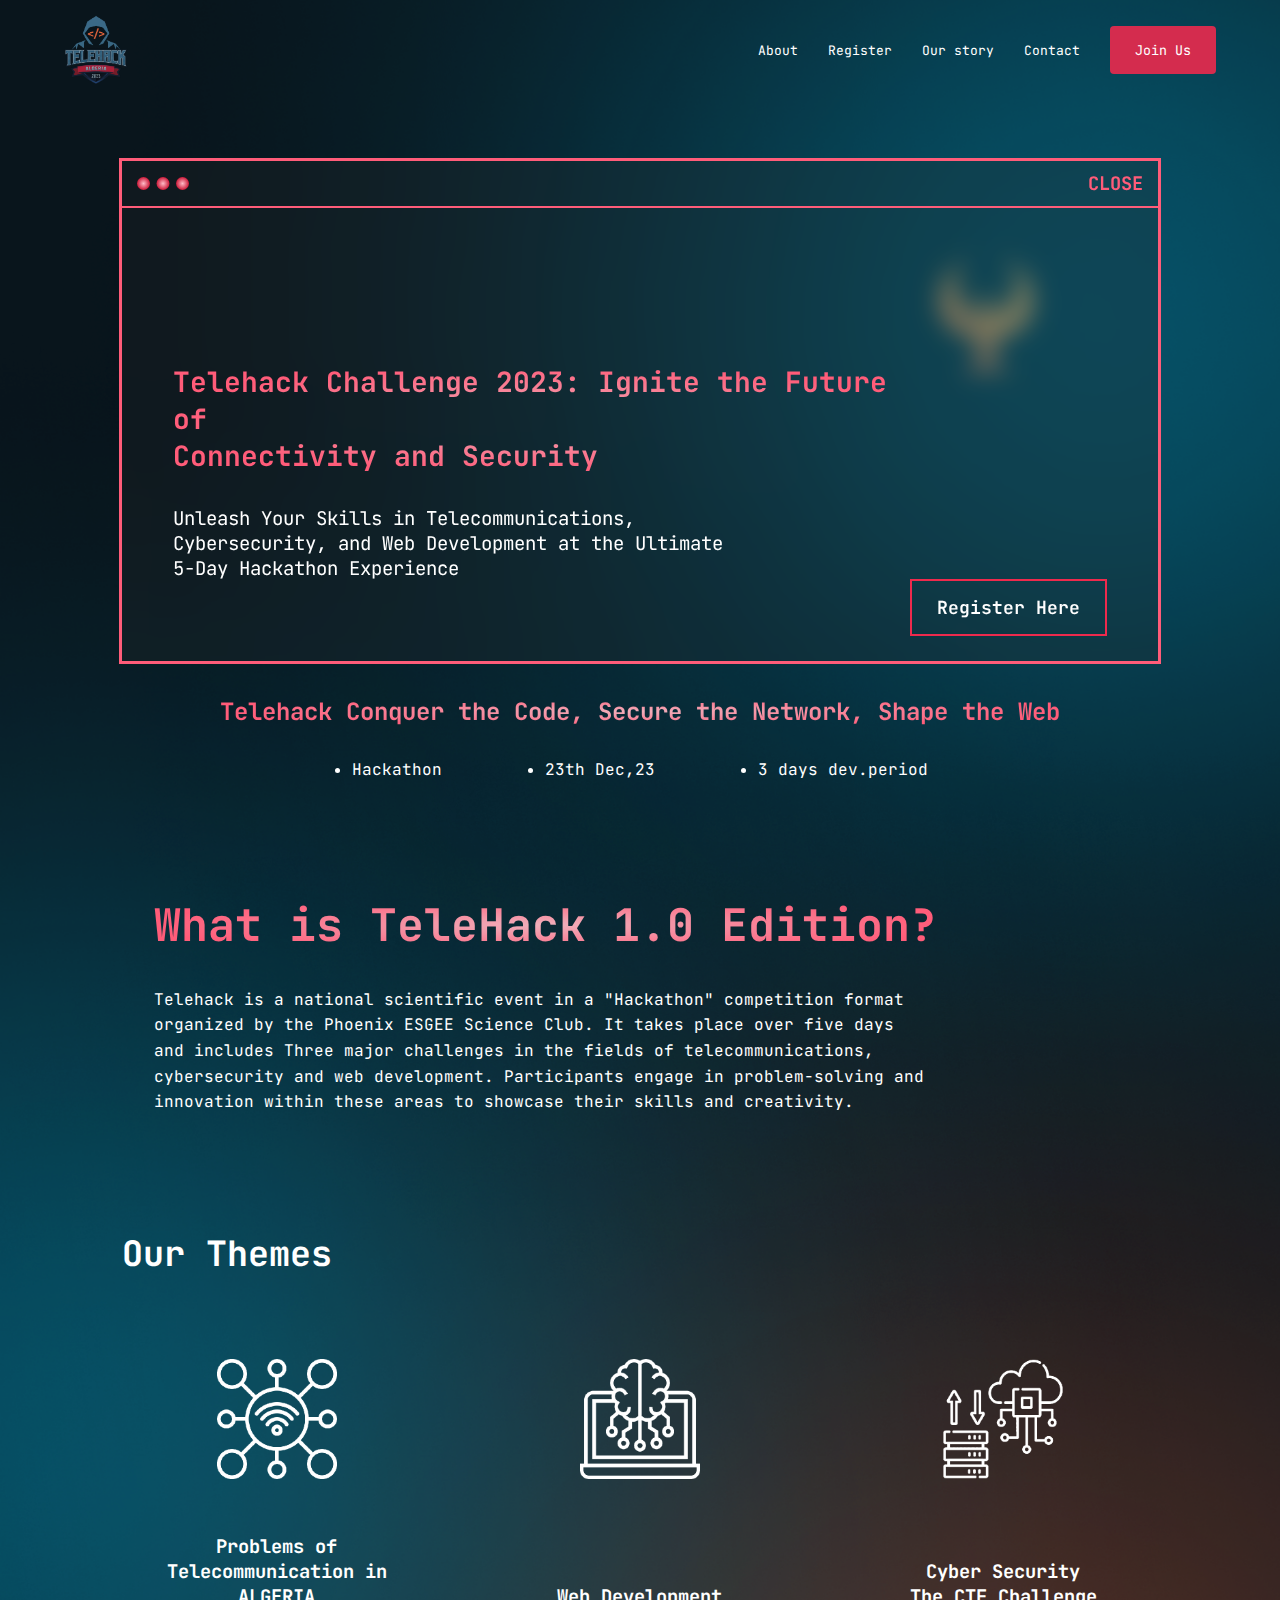
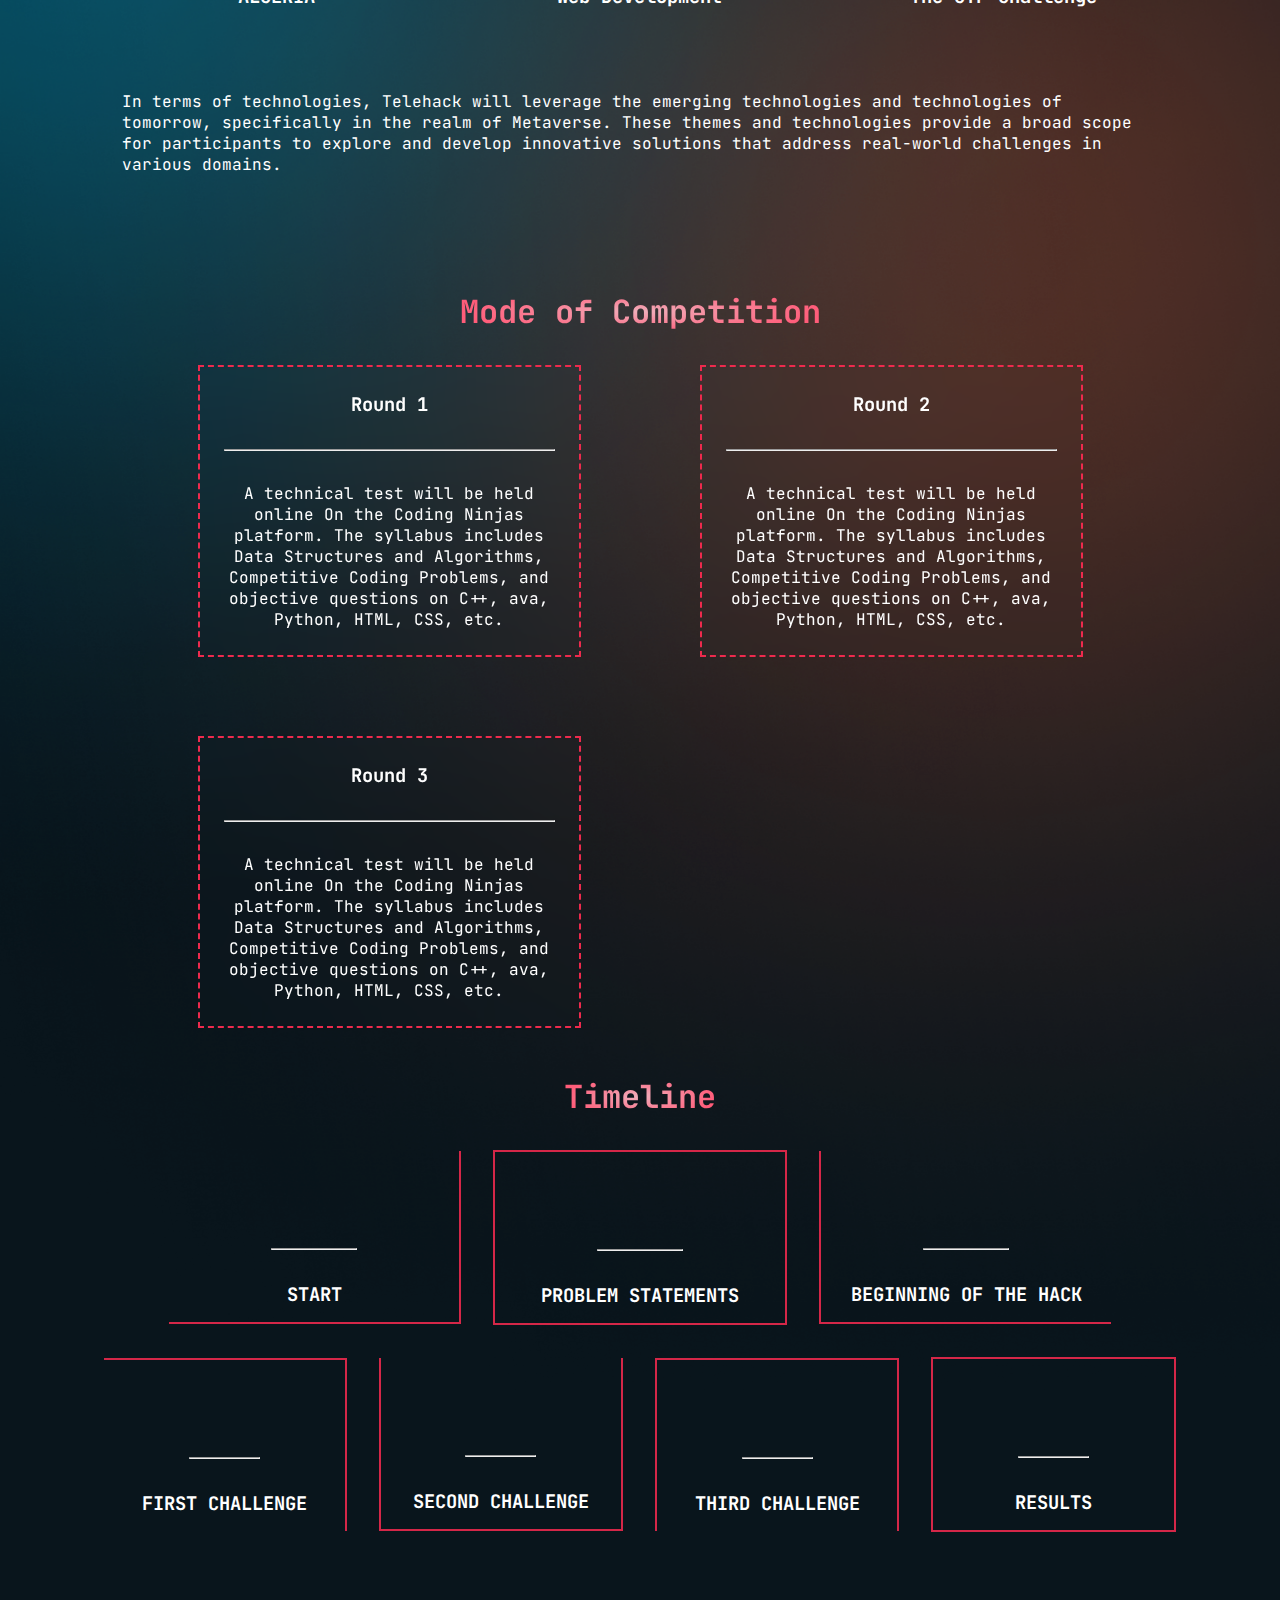
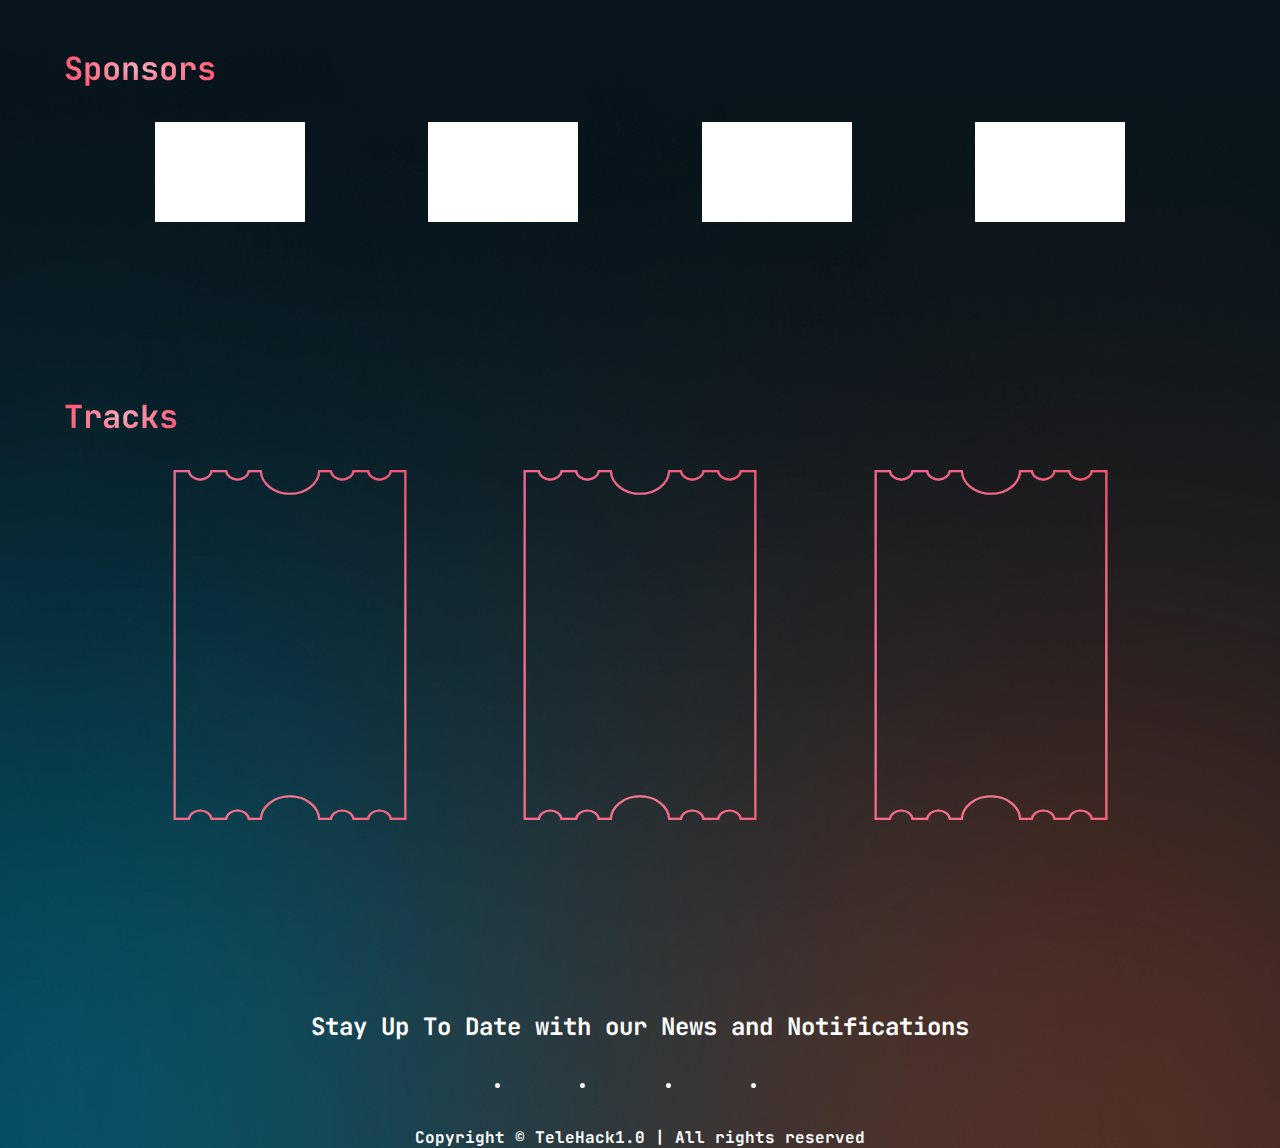
==== public/index.html @ 4147e1aa "firebase host" ====
<!DOCTYPE html>
<html lang="en">

<head>
    <meta charset="UTF-8">
    <meta http-equiv="X-UA-Compatible" content="IE=edge">
    <meta name="viewport" content="width=device-width, initial-scale=1.0">

    <link rel="stylesheet" href="style.css">
    <link rel="shortcut icon" href="assets/logo.png" type="image/x-icon">
    <title>Welcome | Telehack</title>
</head>

<body>
    <header>
        <nav>
            <img src="assets/logo.png" alt="logo" height="70" class="logo">
            <ul>
                <li><a href="#">About</a></li>
                <li><a href="register.html">Register</a></li>
                <li><a href="#">Our story</a></li>
                <li><a href="#">Contact</a></li>
                <button><a href="register.html">Join Us</a></button>
            </ul>
        </nav>
    </header>
    <main>
        <section class="part_one">
            <div class="container">
                <header>
                    <svg xmlns="http://www.w3.org/2000/svg" width="52" height="13" viewBox="0 0 64 16" fill="none">
                        <circle cx="8" cy="8" r="8" fill="url(#paint0_radial_1_166)" />
                        <circle cx="32" cy="8" r="8" fill="url(#paint1_radial_1_166)" />
                        <circle cx="56" cy="8" r="8" fill="url(#paint2_radial_1_166)" />
                        <defs>
                            <radialGradient id="paint0_radial_1_166" cx="0" cy="0" r="1" gradientUnits="userSpaceOnUse"
                                gradientTransform="translate(8 8) rotate(90) scale(8)">
                                <stop stop-color="#FFBBC7" />
                                <stop offset="1" stop-color="#CC1838" />
                            </radialGradient>
                            <radialGradient id="paint1_radial_1_166" cx="0" cy="0" r="1" gradientUnits="userSpaceOnUse"
                                gradientTransform="translate(32 8) rotate(90) scale(8)">
                                <stop stop-color="#FFBBC7" />
                                <stop offset="1" stop-color="#CC1838" />
                            </radialGradient>
                            <radialGradient id="paint2_radial_1_166" cx="0" cy="0" r="1" gradientUnits="userSpaceOnUse"
                                gradientTransform="translate(56 8) rotate(90) scale(8)">
                                <stop stop-color="#FFBBC7" />
                                <stop offset="1" stop-color="#CC1838" />
                            </radialGradient>
                        </defs>
                    </svg>
                    <h3>CLOSE</h3>
                </header>
                <main>
                    <h1>
                        Telehack Challenge 2023: Ignite the Future of <br> Connectivity and Security
                    </h1>
                    <p>
                        Unleash Your Skills in Telecommunications, Cybersecurity, and Web Development at the Ultimate
                        5-Day Hackathon Experience
                    </p>
                </main>
                <button><a href="register.html">Register Here</a></button>
            </div>
            <h2>
                Telehack Conquer the Code, Secure the Network, Shape the Web
            </h2>
            <ul>
                <li>Hackathon</li>
                <li>23th Dec,23</li>
                <li>3 days dev.period</li>
            </ul>
        </section>
        <section class="part_two">
            <h1>
                What is TeleHack 1.0 Edition?
            </h1>
            <p>
                Telehack is a national scientific event in a "Hackathon" competition format
                organized by the Phoenix ESGEE Science Club. It takes place over five days and includes
                Three major challenges in the fields of telecommunications, cybersecurity and
                web development. Participants engage in problem-solving
                and innovation within these areas to showcase their skills and
                creativity.
            </p>
        </section>
        <section class="part_three">
            <h1>Our Themes</h1>
            <div class="theme_cards">
                <div class="theme_card">
                    <img src="assets/iot.png">
                    <h3>Problems of Telecommunication in <br> ALGERIA</h3>
                </div>
                <div class="theme_card">
                    <img src="assets/webdev.png">
                    <h3>Web Development</h3>
                </div>
                <div class="theme_card">
                    <img src="assets/cyber.png" style="filter: none;">
                    <h3>Cyber Security <br> The CTF Challenge</h3>
                </div>
            </div>
            <p>In terms of technologies, Telehack will leverage the emerging technologies and technologies
                of tomorrow, specifically in the realm of Metaverse. These themes and technologies provide a broad
                scope for participants to explore and develop innovative solutions that address real-world
                challenges in various domains.</p>
        </section>

        <section class="part_four">
            <h1>Mode of Competition</h1>
            <div class="round_cards">
                <div class="round_card">
                    <h3>Round 1</h3>
                    <hr>
                    <p>
                        A technical test will be held online On the Coding Ninjas platform.
                        The syllabus includes Data
                        Structures and Algorithms,
                        Competitive Coding Problems,
                        and objective questions on C++,
                        ava, Python, HTML, CSS, etc.
                    </p>
                </div>
                <div class="round_card">
                    <h3>Round 2</h3>
                    <hr>
                    <p>
                        A technical test will be held online On the Coding Ninjas platform.
                        The syllabus includes Data
                        Structures and Algorithms,
                        Competitive Coding Problems,
                        and objective questions on C++,
                        ava, Python, HTML, CSS, etc.
                    </p>
                </div>
                <div class="round_card ">
                    <h3>Round 3</h3>
                    <hr>
                    <p>
                        A technical test will be held online On the Coding Ninjas platform.
                        The syllabus includes Data
                        Structures and Algorithms,
                        Competitive Coding Problems,
                        and objective questions on C++,
                        ava, Python, HTML, CSS, etc.
                    </p>
                </div>
            </div>
        </section>
        <section class="part_five">
            <h1>Timeline</h1>
            <div class="timeline_cards">
                <div class="timeline_card card1">
                    <img src="" height="50">
                    <hr>
                    <h3>START</h3>
                </div>
                <div class="timeline_card card2">
                    <img src="" height="50">
                    <hr>
                    <h3>PROBLEM STATEMENTS</h3>
                </div>
                <div class="timeline_card card3">
                    <img src="" height="50">
                    <hr>
                    <h3>BEGINNING OF THE HACK</h3>
                </div>
                <div class="timeline_card card4">
                    <img src="" height="50">
                    <hr>
                    <h3>FIRST CHALLENGE</h3>
                </div>
                <div class="timeline_card card5">
                    <img src="" height="50">
                    <hr>
                    <h3>SECOND CHALLENGE</h3>
                </div>
                <div class="timeline_card card6">
                    <img src="" height="50">
                    <hr>
                    <h3>THIRD CHALLENGE</h3>
                </div>
                <div class="timeline_card card7">
                    <img src="" height="50">
                    <hr>
                    <h3>RESULTS</h3>
                </div>
            </div>
        </section>
        <section class="part_six">
            <h1>Sponsors</h1>
            <div class="sponsor_cards">
                <div class="sponsor_card"><img src=""></div>
                <div class="sponsor_card"><img src=""></div>
                <div class="sponsor_card"><img src=""></div>
                <div class="sponsor_card"><img src=""></div>
            </div>
        </section>

        <section class="part_seven">
            <h1>Tracks</h1>
            <div class="track_cards">
                <div class="track_card">
                    <svg xmlns="http://www.w3.org/2000/svg" width="250" height="350" viewBox="0 0 320 481" fill="none">
                        <path d="M247.274 479.451C246.461 472.752 239.547 467.936 231.762 467.936C223.976 467.936 217.062 472.752 216.249 479.451H200.05C199.082 461.909 181.22 448.397 160 448.397C138.78 448.397 120.918 461.909 119.95 479.451H103.317C102.504 472.752 95.5907 467.936 87.8049 467.936C80.0191 467.936 73.1054 472.752 72.2925 479.451H52.152C51.3391 472.752 44.4253 467.936 36.6396 467.936C28.8537 467.936 21.94 472.752 21.1272 479.451H1.5V1.63062H21.1272C21.9401 8.32899 28.8536 13.1452 36.6396 13.1452C44.4254 13.1452 51.339 8.329 52.152 1.63062H72.2925C73.1054 8.329 80.0191 13.1452 87.8049 13.1452C95.5907 13.1452 102.504 8.329 103.317 1.63062H119.95C120.918 19.1739 138.78 32.6851 160 32.6851C181.22 32.6851 199.082 19.1739 200.05 1.63062H216.249C217.062 8.329 223.976 13.1452 231.762 13.1452C239.547 13.1452 246.461 8.329 247.274 1.63062H267.414C268.227 8.329 275.141 13.1452 282.927 13.1452C290.713 13.1452 297.626 8.329 298.439 1.63062H318.5V479.451H298.439C297.626 472.752 290.713 467.936 282.927 467.936C275.141 467.936 268.227 472.752 267.414 479.451H247.274Z" stroke="url(#paint0_radial_1_133)" stroke-width="3"/>
                        <path d="M247.274 479.451C246.461 472.752 239.547 467.936 231.762 467.936C223.976 467.936 217.062 472.752 216.249 479.451H200.05C199.082 461.909 181.22 448.397 160 448.397C138.78 448.397 120.918 461.909 119.95 479.451H103.317C102.504 472.752 95.5907 467.936 87.8049 467.936C80.0191 467.936 73.1054 472.752 72.2925 479.451H52.152C51.3391 472.752 44.4253 467.936 36.6396 467.936C28.8537 467.936 21.94 472.752 21.1272 479.451H1.5V1.63062H21.1272C21.9401 8.32899 28.8536 13.1452 36.6396 13.1452C44.4254 13.1452 51.339 8.329 52.152 1.63062H72.2925C73.1054 8.329 80.0191 13.1452 87.8049 13.1452C95.5907 13.1452 102.504 8.329 103.317 1.63062H119.95C120.918 19.1739 138.78 32.6851 160 32.6851C181.22 32.6851 199.082 19.1739 200.05 1.63062H216.249C217.062 8.329 223.976 13.1452 231.762 13.1452C239.547 13.1452 246.461 8.329 247.274 1.63062H267.414C268.227 8.329 275.141 13.1452 282.927 13.1452C290.713 13.1452 297.626 8.329 298.439 1.63062H318.5V479.451H298.439C297.626 472.752 290.713 467.936 282.927 467.936C275.141 467.936 268.227 472.752 267.414 479.451H247.274Z" stroke="url(#paint1_linear_1_133)" stroke-opacity="0.2" stroke-width="3"/>
                        <path d="M247.274 479.451C246.461 472.752 239.547 467.936 231.762 467.936C223.976 467.936 217.062 472.752 216.249 479.451H200.05C199.082 461.909 181.22 448.397 160 448.397C138.78 448.397 120.918 461.909 119.95 479.451H103.317C102.504 472.752 95.5907 467.936 87.8049 467.936C80.0191 467.936 73.1054 472.752 72.2925 479.451H52.152C51.3391 472.752 44.4253 467.936 36.6396 467.936C28.8537 467.936 21.94 472.752 21.1272 479.451H1.5V1.63062H21.1272C21.9401 8.32899 28.8536 13.1452 36.6396 13.1452C44.4254 13.1452 51.339 8.329 52.152 1.63062H72.2925C73.1054 8.329 80.0191 13.1452 87.8049 13.1452C95.5907 13.1452 102.504 8.329 103.317 1.63062H119.95C120.918 19.1739 138.78 32.6851 160 32.6851C181.22 32.6851 199.082 19.1739 200.05 1.63062H216.249C217.062 8.329 223.976 13.1452 231.762 13.1452C239.547 13.1452 246.461 8.329 247.274 1.63062H267.414C268.227 8.329 275.141 13.1452 282.927 13.1452C290.713 13.1452 297.626 8.329 298.439 1.63062H318.5V479.451H298.439C297.626 472.752 290.713 467.936 282.927 467.936C275.141 467.936 268.227 472.752 267.414 479.451H247.274Z" stroke="url(#paint2_radial_1_133)" stroke-opacity="0.2" stroke-width="3"/>
                        <path d="M247.274 479.451C246.461 472.752 239.547 467.936 231.762 467.936C223.976 467.936 217.062 472.752 216.249 479.451H200.05C199.082 461.909 181.22 448.397 160 448.397C138.78 448.397 120.918 461.909 119.95 479.451H103.317C102.504 472.752 95.5907 467.936 87.8049 467.936C80.0191 467.936 73.1054 472.752 72.2925 479.451H52.152C51.3391 472.752 44.4253 467.936 36.6396 467.936C28.8537 467.936 21.94 472.752 21.1272 479.451H1.5V1.63062H21.1272C21.9401 8.32899 28.8536 13.1452 36.6396 13.1452C44.4254 13.1452 51.339 8.329 52.152 1.63062H72.2925C73.1054 8.329 80.0191 13.1452 87.8049 13.1452C95.5907 13.1452 102.504 8.329 103.317 1.63062H119.95C120.918 19.1739 138.78 32.6851 160 32.6851C181.22 32.6851 199.082 19.1739 200.05 1.63062H216.249C217.062 8.329 223.976 13.1452 231.762 13.1452C239.547 13.1452 246.461 8.329 247.274 1.63062H267.414C268.227 8.329 275.141 13.1452 282.927 13.1452C290.713 13.1452 297.626 8.329 298.439 1.63062H318.5V479.451H298.439C297.626 472.752 290.713 467.936 282.927 467.936C275.141 467.936 268.227 472.752 267.414 479.451H247.274Z" stroke="url(#paint3_linear_1_133)" stroke-opacity="0.2" stroke-width="3"/>
                        <defs>
                          <radialGradient id="paint0_radial_1_133" cx="0" cy="0" r="1" gradientUnits="userSpaceOnUse" gradientTransform="translate(160 240.541) rotate(90) scale(240.41 160)">
                            <stop stop-color="#F0AFBB"/>
                            <stop offset="1" stop-color="#FF5C79"/>
                          </radialGradient>
                          <linearGradient id="paint1_linear_1_133" x1="36.2189" y1="-126.892" x2="345.438" y2="-10.1264" gradientUnits="userSpaceOnUse">
                            <stop stop-color="#DB80FF"/>
                            <stop offset="1" stop-color="#FFEAEE" stop-opacity="0.6"/>
                          </linearGradient>
                          <radialGradient id="paint2_radial_1_133" cx="0" cy="0" r="1" gradientUnits="userSpaceOnUse" gradientTransform="translate(250.448 311.946) rotate(-102.441) scale(280.364 290.541)">
                            <stop stop-color="#FFEAEE"/>
                            <stop offset="1" stop-color="#CC1838"/>
                          </radialGradient>
                          <linearGradient id="paint3_linear_1_133" x1="269.851" y1="336.705" x2="11.1785" y2="325.652" gradientUnits="userSpaceOnUse">
                            <stop stop-color="#D5425C" stop-opacity="0.8"/>
                            <stop offset="1" stop-color="#FFEAEE" stop-opacity="0.52"/>
                          </linearGradient>
                        </defs>
                      </svg>
                </div>
                <div class="track_card">
                    <svg xmlns="http://www.w3.org/2000/svg" width="250" height="350" viewBox="0 0 320 481" fill="none">
                        <path d="M247.274 479.451C246.461 472.752 239.547 467.936 231.762 467.936C223.976 467.936 217.062 472.752 216.249 479.451H200.05C199.082 461.909 181.22 448.397 160 448.397C138.78 448.397 120.918 461.909 119.95 479.451H103.317C102.504 472.752 95.5907 467.936 87.8049 467.936C80.0191 467.936 73.1054 472.752 72.2925 479.451H52.152C51.3391 472.752 44.4253 467.936 36.6396 467.936C28.8537 467.936 21.94 472.752 21.1272 479.451H1.5V1.63062H21.1272C21.9401 8.32899 28.8536 13.1452 36.6396 13.1452C44.4254 13.1452 51.339 8.329 52.152 1.63062H72.2925C73.1054 8.329 80.0191 13.1452 87.8049 13.1452C95.5907 13.1452 102.504 8.329 103.317 1.63062H119.95C120.918 19.1739 138.78 32.6851 160 32.6851C181.22 32.6851 199.082 19.1739 200.05 1.63062H216.249C217.062 8.329 223.976 13.1452 231.762 13.1452C239.547 13.1452 246.461 8.329 247.274 1.63062H267.414C268.227 8.329 275.141 13.1452 282.927 13.1452C290.713 13.1452 297.626 8.329 298.439 1.63062H318.5V479.451H298.439C297.626 472.752 290.713 467.936 282.927 467.936C275.141 467.936 268.227 472.752 267.414 479.451H247.274Z" stroke="url(#paint0_radial_1_133)" stroke-width="3"/>
                        <path d="M247.274 479.451C246.461 472.752 239.547 467.936 231.762 467.936C223.976 467.936 217.062 472.752 216.249 479.451H200.05C199.082 461.909 181.22 448.397 160 448.397C138.78 448.397 120.918 461.909 119.95 479.451H103.317C102.504 472.752 95.5907 467.936 87.8049 467.936C80.0191 467.936 73.1054 472.752 72.2925 479.451H52.152C51.3391 472.752 44.4253 467.936 36.6396 467.936C28.8537 467.936 21.94 472.752 21.1272 479.451H1.5V1.63062H21.1272C21.9401 8.32899 28.8536 13.1452 36.6396 13.1452C44.4254 13.1452 51.339 8.329 52.152 1.63062H72.2925C73.1054 8.329 80.0191 13.1452 87.8049 13.1452C95.5907 13.1452 102.504 8.329 103.317 1.63062H119.95C120.918 19.1739 138.78 32.6851 160 32.6851C181.22 32.6851 199.082 19.1739 200.05 1.63062H216.249C217.062 8.329 223.976 13.1452 231.762 13.1452C239.547 13.1452 246.461 8.329 247.274 1.63062H267.414C268.227 8.329 275.141 13.1452 282.927 13.1452C290.713 13.1452 297.626 8.329 298.439 1.63062H318.5V479.451H298.439C297.626 472.752 290.713 467.936 282.927 467.936C275.141 467.936 268.227 472.752 267.414 479.451H247.274Z" stroke="url(#paint1_linear_1_133)" stroke-opacity="0.2" stroke-width="3"/>
                        <path d="M247.274 479.451C246.461 472.752 239.547 467.936 231.762 467.936C223.976 467.936 217.062 472.752 216.249 479.451H200.05C199.082 461.909 181.22 448.397 160 448.397C138.78 448.397 120.918 461.909 119.95 479.451H103.317C102.504 472.752 95.5907 467.936 87.8049 467.936C80.0191 467.936 73.1054 472.752 72.2925 479.451H52.152C51.3391 472.752 44.4253 467.936 36.6396 467.936C28.8537 467.936 21.94 472.752 21.1272 479.451H1.5V1.63062H21.1272C21.9401 8.32899 28.8536 13.1452 36.6396 13.1452C44.4254 13.1452 51.339 8.329 52.152 1.63062H72.2925C73.1054 8.329 80.0191 13.1452 87.8049 13.1452C95.5907 13.1452 102.504 8.329 103.317 1.63062H119.95C120.918 19.1739 138.78 32.6851 160 32.6851C181.22 32.6851 199.082 19.1739 200.05 1.63062H216.249C217.062 8.329 223.976 13.1452 231.762 13.1452C239.547 13.1452 246.461 8.329 247.274 1.63062H267.414C268.227 8.329 275.141 13.1452 282.927 13.1452C290.713 13.1452 297.626 8.329 298.439 1.63062H318.5V479.451H298.439C297.626 472.752 290.713 467.936 282.927 467.936C275.141 467.936 268.227 472.752 267.414 479.451H247.274Z" stroke="url(#paint2_radial_1_133)" stroke-opacity="0.2" stroke-width="3"/>
                        <path d="M247.274 479.451C246.461 472.752 239.547 467.936 231.762 467.936C223.976 467.936 217.062 472.752 216.249 479.451H200.05C199.082 461.909 181.22 448.397 160 448.397C138.78 448.397 120.918 461.909 119.95 479.451H103.317C102.504 472.752 95.5907 467.936 87.8049 467.936C80.0191 467.936 73.1054 472.752 72.2925 479.451H52.152C51.3391 472.752 44.4253 467.936 36.6396 467.936C28.8537 467.936 21.94 472.752 21.1272 479.451H1.5V1.63062H21.1272C21.9401 8.32899 28.8536 13.1452 36.6396 13.1452C44.4254 13.1452 51.339 8.329 52.152 1.63062H72.2925C73.1054 8.329 80.0191 13.1452 87.8049 13.1452C95.5907 13.1452 102.504 8.329 103.317 1.63062H119.95C120.918 19.1739 138.78 32.6851 160 32.6851C181.22 32.6851 199.082 19.1739 200.05 1.63062H216.249C217.062 8.329 223.976 13.1452 231.762 13.1452C239.547 13.1452 246.461 8.329 247.274 1.63062H267.414C268.227 8.329 275.141 13.1452 282.927 13.1452C290.713 13.1452 297.626 8.329 298.439 1.63062H318.5V479.451H298.439C297.626 472.752 290.713 467.936 282.927 467.936C275.141 467.936 268.227 472.752 267.414 479.451H247.274Z" stroke="url(#paint3_linear_1_133)" stroke-opacity="0.2" stroke-width="3"/>
                        <defs>
                          <radialGradient id="paint0_radial_1_133" cx="0" cy="0" r="1" gradientUnits="userSpaceOnUse" gradientTransform="translate(160 240.541) rotate(90) scale(240.41 160)">
                            <stop stop-color="#F0AFBB"/>
                            <stop offset="1" stop-color="#FF5C79"/>
                          </radialGradient>
                          <linearGradient id="paint1_linear_1_133" x1="36.2189" y1="-126.892" x2="345.438" y2="-10.1264" gradientUnits="userSpaceOnUse">
                            <stop stop-color="#DB80FF"/>
                            <stop offset="1" stop-color="#FFEAEE" stop-opacity="0.6"/>
                          </linearGradient>
                          <radialGradient id="paint2_radial_1_133" cx="0" cy="0" r="1" gradientUnits="userSpaceOnUse" gradientTransform="translate(250.448 311.946) rotate(-102.441) scale(280.364 290.541)">
                            <stop stop-color="#FFEAEE"/>
                            <stop offset="1" stop-color="#CC1838"/>
                          </radialGradient>
                          <linearGradient id="paint3_linear_1_133" x1="269.851" y1="336.705" x2="11.1785" y2="325.652" gradientUnits="userSpaceOnUse">
                            <stop stop-color="#D5425C" stop-opacity="0.8"/>
                            <stop offset="1" stop-color="#FFEAEE" stop-opacity="0.52"/>
                          </linearGradient>
                        </defs>
                      </svg>
                </div>
                <div class="track_card">
                    <svg xmlns="http://www.w3.org/2000/svg" width="250" height="350" viewBox="0 0 320 481" fill="none">
                        <path d="M247.274 479.451C246.461 472.752 239.547 467.936 231.762 467.936C223.976 467.936 217.062 472.752 216.249 479.451H200.05C199.082 461.909 181.22 448.397 160 448.397C138.78 448.397 120.918 461.909 119.95 479.451H103.317C102.504 472.752 95.5907 467.936 87.8049 467.936C80.0191 467.936 73.1054 472.752 72.2925 479.451H52.152C51.3391 472.752 44.4253 467.936 36.6396 467.936C28.8537 467.936 21.94 472.752 21.1272 479.451H1.5V1.63062H21.1272C21.9401 8.32899 28.8536 13.1452 36.6396 13.1452C44.4254 13.1452 51.339 8.329 52.152 1.63062H72.2925C73.1054 8.329 80.0191 13.1452 87.8049 13.1452C95.5907 13.1452 102.504 8.329 103.317 1.63062H119.95C120.918 19.1739 138.78 32.6851 160 32.6851C181.22 32.6851 199.082 19.1739 200.05 1.63062H216.249C217.062 8.329 223.976 13.1452 231.762 13.1452C239.547 13.1452 246.461 8.329 247.274 1.63062H267.414C268.227 8.329 275.141 13.1452 282.927 13.1452C290.713 13.1452 297.626 8.329 298.439 1.63062H318.5V479.451H298.439C297.626 472.752 290.713 467.936 282.927 467.936C275.141 467.936 268.227 472.752 267.414 479.451H247.274Z" stroke="url(#paint0_radial_1_133)" stroke-width="3"/>
                        <path d="M247.274 479.451C246.461 472.752 239.547 467.936 231.762 467.936C223.976 467.936 217.062 472.752 216.249 479.451H200.05C199.082 461.909 181.22 448.397 160 448.397C138.78 448.397 120.918 461.909 119.95 479.451H103.317C102.504 472.752 95.5907 467.936 87.8049 467.936C80.0191 467.936 73.1054 472.752 72.2925 479.451H52.152C51.3391 472.752 44.4253 467.936 36.6396 467.936C28.8537 467.936 21.94 472.752 21.1272 479.451H1.5V1.63062H21.1272C21.9401 8.32899 28.8536 13.1452 36.6396 13.1452C44.4254 13.1452 51.339 8.329 52.152 1.63062H72.2925C73.1054 8.329 80.0191 13.1452 87.8049 13.1452C95.5907 13.1452 102.504 8.329 103.317 1.63062H119.95C120.918 19.1739 138.78 32.6851 160 32.6851C181.22 32.6851 199.082 19.1739 200.05 1.63062H216.249C217.062 8.329 223.976 13.1452 231.762 13.1452C239.547 13.1452 246.461 8.329 247.274 1.63062H267.414C268.227 8.329 275.141 13.1452 282.927 13.1452C290.713 13.1452 297.626 8.329 298.439 1.63062H318.5V479.451H298.439C297.626 472.752 290.713 467.936 282.927 467.936C275.141 467.936 268.227 472.752 267.414 479.451H247.274Z" stroke="url(#paint1_linear_1_133)" stroke-opacity="0.2" stroke-width="3"/>
                        <path d="M247.274 479.451C246.461 472.752 239.547 467.936 231.762 467.936C223.976 467.936 217.062 472.752 216.249 479.451H200.05C199.082 461.909 181.22 448.397 160 448.397C138.78 448.397 120.918 461.909 119.95 479.451H103.317C102.504 472.752 95.5907 467.936 87.8049 467.936C80.0191 467.936 73.1054 472.752 72.2925 479.451H52.152C51.3391 472.752 44.4253 467.936 36.6396 467.936C28.8537 467.936 21.94 472.752 21.1272 479.451H1.5V1.63062H21.1272C21.9401 8.32899 28.8536 13.1452 36.6396 13.1452C44.4254 13.1452 51.339 8.329 52.152 1.63062H72.2925C73.1054 8.329 80.0191 13.1452 87.8049 13.1452C95.5907 13.1452 102.504 8.329 103.317 1.63062H119.95C120.918 19.1739 138.78 32.6851 160 32.6851C181.22 32.6851 199.082 19.1739 200.05 1.63062H216.249C217.062 8.329 223.976 13.1452 231.762 13.1452C239.547 13.1452 246.461 8.329 247.274 1.63062H267.414C268.227 8.329 275.141 13.1452 282.927 13.1452C290.713 13.1452 297.626 8.329 298.439 1.63062H318.5V479.451H298.439C297.626 472.752 290.713 467.936 282.927 467.936C275.141 467.936 268.227 472.752 267.414 479.451H247.274Z" stroke="url(#paint2_radial_1_133)" stroke-opacity="0.2" stroke-width="3"/>
                        <path d="M247.274 479.451C246.461 472.752 239.547 467.936 231.762 467.936C223.976 467.936 217.062 472.752 216.249 479.451H200.05C199.082 461.909 181.22 448.397 160 448.397C138.78 448.397 120.918 461.909 119.95 479.451H103.317C102.504 472.752 95.5907 467.936 87.8049 467.936C80.0191 467.936 73.1054 472.752 72.2925 479.451H52.152C51.3391 472.752 44.4253 467.936 36.6396 467.936C28.8537 467.936 21.94 472.752 21.1272 479.451H1.5V1.63062H21.1272C21.9401 8.32899 28.8536 13.1452 36.6396 13.1452C44.4254 13.1452 51.339 8.329 52.152 1.63062H72.2925C73.1054 8.329 80.0191 13.1452 87.8049 13.1452C95.5907 13.1452 102.504 8.329 103.317 1.63062H119.95C120.918 19.1739 138.78 32.6851 160 32.6851C181.22 32.6851 199.082 19.1739 200.05 1.63062H216.249C217.062 8.329 223.976 13.1452 231.762 13.1452C239.547 13.1452 246.461 8.329 247.274 1.63062H267.414C268.227 8.329 275.141 13.1452 282.927 13.1452C290.713 13.1452 297.626 8.329 298.439 1.63062H318.5V479.451H298.439C297.626 472.752 290.713 467.936 282.927 467.936C275.141 467.936 268.227 472.752 267.414 479.451H247.274Z" stroke="url(#paint3_linear_1_133)" stroke-opacity="0.2" stroke-width="3"/>
                        <defs>
                          <radialGradient id="paint0_radial_1_133" cx="0" cy="0" r="1" gradientUnits="userSpaceOnUse" gradientTransform="translate(160 240.541) rotate(90) scale(240.41 160)">
                            <stop stop-color="#F0AFBB"/>
                            <stop offset="1" stop-color="#FF5C79"/>
                          </radialGradient>
                          <linearGradient id="paint1_linear_1_133" x1="36.2189" y1="-126.892" x2="345.438" y2="-10.1264" gradientUnits="userSpaceOnUse">
                            <stop stop-color="#DB80FF"/>
                            <stop offset="1" stop-color="#FFEAEE" stop-opacity="0.6"/>
                          </linearGradient>
                          <radialGradient id="paint2_radial_1_133" cx="0" cy="0" r="1" gradientUnits="userSpaceOnUse" gradientTransform="translate(250.448 311.946) rotate(-102.441) scale(280.364 290.541)">
                            <stop stop-color="#FFEAEE"/>
                            <stop offset="1" stop-color="#CC1838"/>
                          </radialGradient>
                          <linearGradient id="paint3_linear_1_133" x1="269.851" y1="336.705" x2="11.1785" y2="325.652" gradientUnits="userSpaceOnUse">
                            <stop stop-color="#D5425C" stop-opacity="0.8"/>
                            <stop offset="1" stop-color="#FFEAEE" stop-opacity="0.52"/>
                          </linearGradient>
                        </defs>
                      </svg>
                </div>
            </div>
        </section>
    </main>
    <footer>
        <h2>Stay Up To Date with our News and Notifications</h2>
        <ul class="social">
            <li></li>
            <li></li>
            <li></li>
            <li></li>
        </ul>
        <h4>Copyright © TeleHack1.0 | All rights reserved</h4>
    </footer>
</body>
</html>
---- public/style.css ----
@import url("https://fonts.googleapis.com/css2?family=ABeeZee&family=Aclonica&family=Acme&family=Alkatra:wght@600&family=Caprasimo&family=JetBrains+Mono:wght@300;400&family=Kanit&family=Kdam+Thmor+Pro&family=Rubik&family=Space+Grotesk&family=Space+Mono:ital,wght@0,400;0,700;1,700&display=swap");
:root {
  --main-color: #09151c;
  --second-color: rgba(238, 42, 77, 0.89);
  --basic-white: #fff;
}

*,
*::before,
*::after {
  padding: 0;
  margin: 0;
  font-family: JetBrains Mono;
}
h1{
  color: #fff;
}
body {
  min-height: 100vh;
  background-color: var(--main-color);
  color: var(--basic-white);
  background-image: url("assets/Ellipse\ 15.png"), url("assets/Ellipse\ 13.png"),
    url("assets/Ellipse\ 14.png"), url("assets/Ellipse\ 16.png"),
    url("assets/Ellipse\ 13.png"), url("assets/Phoenix.png");
  background-repeat: no-repeat, no-repeat, no-repeat, no-repeat, no-repeat,
    no-repeat;
  background-size: 100%, 100%, 100%, 100%, 100%, 10%;
  background-position: 100% -30vh, 0% 30vh, 100% 70vh, 100% 350vh, 0% 350vh,
    80% 6%;
  overflow-x: hidden;
}

header {
  padding: 15px 5%;
}
header nav {
  display: flex;
  align-items: center;
  justify-content: space-between;
}
header nav ul li {
  display: inline;
  margin-right: 20px;
  font-family: Source Sans Pro;
  font-size: 13px;
}
a {
  text-decoration: none;
  color: var(--basic-white);
}

header nav ul button {
  display: inline-flex;
  padding: 15px 25px;
  align-items: flex-start;
  gap: 10px;
  border: none;
  border-radius: 4px;
  background: var(--second-color);
  color: var(--basic-white);
}
/*end of the header css*/
/*responsive header*/
@media (max-width: 768px) {
  header nav ul {
    display: none;
  }
  #menu-btn {
    display: block;
  }
}

/*the main part css*/
main {
  display: flex;
  align-items: center;
  justify-content: center;
  flex-direction: column;
  padding: 0 5%;
}
/*end of the main css*/
/*the main part responsive*/
@media (max-width: 768px) {
  main {
    padding: 0;
  }
}
/*end of main part responsive*/
/*part one css*/
.part_one {
  display: flex;
  align-items: center;
  justify-content: center;
  flex-direction: column;
  margin: 5% 0 10%;
  gap: 2rem;
}
.part_one .container {
  width: 90%;
  min-height: 500px;
  border: 3px solid var(--gradient-4, #ff5c79);
  background: rgba(39, 40, 40, 0.247);
  backdrop-filter: blur(12.5px);
  position: relative;
}
.container header {
  color: #ff5c79;
  padding: 10px 15px;
  display: flex;
  align-items: center;
  justify-content: space-between;
  border-bottom: 2px solid var(--gradient-4, #ff5c79);
}
.container header h3 {
  cursor: pointer;
}
.container main {
  padding: 15% 5% 2%;
}
.container main {
  display: flex;
  align-items: flex-start;
  justify-content: flex-start;
  flex-direction: column;
  gap: 2rem;
}
.container main p {
  font-size: 19px;
  width: 60%;
  text-align: start;
}

.container button {
  position: absolute;
  bottom: 5%;
  right: 5%;
  display: inline-flex;
  padding: 15px 25px;
  justify-content: center;
  align-items: center;
  gap: 10px;
  border: 2px solid var(--unnamed, #ee2a4d);
  background-color: transparent;
  font-size: 18px;
  font-weight: 600;
}
.container h1 {
  font-size: 28px;
  width: 80%;
}
h1,
.part_one h2 {
  background: var(
    --gradient-2,
    radial-gradient(50% 50% at 50% 50%, #f0afbb 0%, #ff5c79 100%)
  );
  background-clip: text;
  -webkit-background-clip: text;
  -webkit-text-fill-color: transparent;
}
.part_one ul {
  display: flex;
  align-items: center;
  justify-content: space-between;
  width: 50%;
}
/*end of part one css*/
/* part one responsive*/
@media (max-width: 768px) {
  .part_one .container {
    padding: 0 0 100px 0;
  }
  .part_one .container h1 {
    width: 100%;
    font-size: 30px;
  }
  .part_one .container p {
    width: 100%;
  }
  .part_one h2 {
    text-align: center;
    width: 80%;
  }
  .part_one ul {
    display: flex;
    justify-content: center;
    flex-direction: column;
    align-items: center;
    gap: 1rem;
    list-style: none;
    font-weight: 600;
  }
}
/* end of part one responsive */

/* part two css */
.part_two {
  padding: 0 90px;
  display: flex;
  align-items: flex-start;
  justify-content: center;
  flex-direction: column;
  margin: 0 0 10% 0;
  gap: 2rem;
}
.part_two h1 {
  font-size: 45px;
}
.part_two p {
  width: 80%;
  line-height: 160%; /* 40px */
}

/* end of part two css */
/* part two responsive */
@media (max-width: 768px) {
  .part_two {
    padding: 0 15px;
  }
  .part_two h1 {
    margin-top: 15px;
    width: 100%;
    font-size: 30px;
    text-align: center;
  }
  .part_two p {
    width: 100%;
  }
}
/*part three css*/
.part_three {
  display: flex;
  align-items: flex-start;
  justify-content: flex-start;
  flex-direction: column;
  gap: 2rem;
  width: 90%;
  margin: 0 0 10% 0;
}
.part_three .theme_cards {
  display: flex;
  align-items: center;
  justify-content: space-between;
  width: 100%;
  padding: 25px 0;
}
.part_three .theme_cards .theme_card {
  display: flex;
  align-items: center;
  justify-content: space-between;
  flex-direction: column;
  padding: 25px 5px;
  gap: 2rem;
  height: 250px;
  width: 300px;
  text-align: center;
}
.part_three .theme_cards .theme_card img {
  height: 120px;
  filter: invert();
}
.part_three h1 {
  color: var(--basic-white);
  font-size: 35px;
  background: none;
  -webkit-text-fill-color: var(--basic-white);
}
/*end of part three css*/
/*part three responsive*/
@media (max-width: 768px) {
  .part_three {
    padding: 0 15px;
  }
  .part_three .theme_cards {
    flex-direction: column;
  }
  .part_three p {
    width: 100%;
  }
}
/*end of the responsive of part three*/
/*part four css*/
.part_four {
  padding: 0 90px;
  display: flex;
  align-items: center;
  justify-content: center;
  gap: 2rem;
  flex-direction: column;
}
.part_four .round_cards {
  display: grid;
  grid-template-columns: auto auto;
  align-items: center;
  justify-items: center;
  gap: 2rem;
}
.part_four .round_cards .round_card {
  width: 70%;
  padding: 25px;
  border: 2px dashed var(--unnamed, #ee2a4d);
  text-align: center;
  display: flex;
  align-items: center;
  justify-content: center;
  gap: 2rem;
  flex-direction: column;
  background: var(--technical-blur, rgba(196, 196, 196, 0.01));
  backdrop-filter: blur(12.5px);
  margin: 0 0 10% 0;
}
hr {
  width: 100%;
  background: var(--basic-white);
}
/*end of part four css*/
/* part four responsive*/
@media (max-width: 768px) {
  .part_four {
    padding: 0 15px;
  }
  .part_four .round_cards {
    grid-template-columns: auto;
  }
}
/* end of part dour responsive*/
/*part five css*/
.part_five {
  display: flex;
  flex-direction: column;
  align-items: center;
  justify-content: center;
  gap: 2rem;
  margin: 0 0 5% 0;
}
.part_five .timeline_cards {
  display: flex;
  width: 100%;
  flex-wrap: wrap;
  align-items: center;
  justify-content: center;
  gap: 2rem;
}
.part_five .timeline_cards .timeline_card {
  display: flex;
  align-items: center;
  justify-content: center;
  gap: 2rem;
  padding: 15px 5px;
  flex-direction: column;
}
.timeline_card hr {
  width: 30%;
}

.card1,
.card2,
.card3 {
  width: 280px;
}
.card4,
.card5,
.card6,
.card7 {
  width: 20%;
}
.card2,
.card7 {
  border: 2px solid var(--second-color);
}
.card1 {
  border-right: 2px solid var(--second-color);
  border-bottom: 2px solid var(--second-color);
}
.card3 {
  border-left: 2px solid var(--second-color);
  border-bottom: 2px solid var(--second-color);
}
.card4 {
  border-right: 2px solid var(--second-color);
  border-top: 2px solid var(--second-color);
}
.card5 {
  border-right: 2px solid var(--second-color);
  border-left: 2px solid var(--second-color);
  border-bottom: 2px solid var(--second-color);
}
.card6 {
  border-right: 2px solid var(--second-color);
  border-left: 2px solid var(--second-color);
  border-top: 2px solid var(--second-color);
}
/*end of the part five css*/
/* part five responsive*/
@media (max-width: 768px) {
  .part_five .timeline_cards {
    flex-direction: column;
  }
  .timeline_card {
    width: 90%;
    border: 2px solid var(--second-color);
    text-align: center;
  }
}
/*end of part five responsive*/

/*part six css*/
.part_six {
  width: 100%;
  display: flex;
  align-items: flex-start;
  justify-content: center;
  flex-direction: column;
  gap: 2rem;
  margin: 5% 0 10%;
}
.part_six .sponsor_cards {
  display: flex;
  align-items: center;
  justify-content: space-evenly;
  width: 100%;
  gap: 2rem;
}
.part_six .sponsor_cards .sponsor_card {
  width: 150px;
  height: 100px;
  background-color: #fff;
}

/*end of part six css*/
/* responsive of part six*/
@media (max-width:768px){
  .part_six{
    padding: 0 15px;
  }
  .part_six .sponsor_cards {
    display: grid;
    grid-template-columns:auto auto ;
    gap: 1rem;
  }
}
/*end of responsive of part six*/

/*part seven css*/
.part_seven {
  width: 100%;
  display: flex;
  align-items: flex-start;
  justify-content: center;
  flex-direction: column;
  gap: 2rem;
  margin: 5% 0;
}
.part_seven .track_cards {
  width: 100%;
  display: flex;
  align-items: center;
  justify-content: space-evenly;
}
/*end of part seven css*/
/*responsive of part seven*/
@media(max-width:768px){
  .part_seven{
    padding: 0 15px;
  }
  .part_seven .track_cards{
    flex-direction: column;
    gap: 2rem;
  }
}
/*end of responsive of part seven*/

/*footer css*/
footer {
  margin-top: 10%;
  display: flex;
  align-items: center;
  justify-content: center;
  width: 100%;
  min-height: 10vh;
  flex-direction: column;
  gap: 2rem;
}
footer ul {
  display: flex;
  align-items: center;
  justify-content: space-between;
  width: 20%;
}
/*end of footer css*/
/*responsive of the footer*/
@media (max-width:768px){
  footer{
    width: auto;
    padding: 0 15px;
    text-align: center;
  }
  footer h2{
    font-size: 20px;
  }
  footer ul{
    width: 90%;
    justify-content: space-evenly;
  }
}
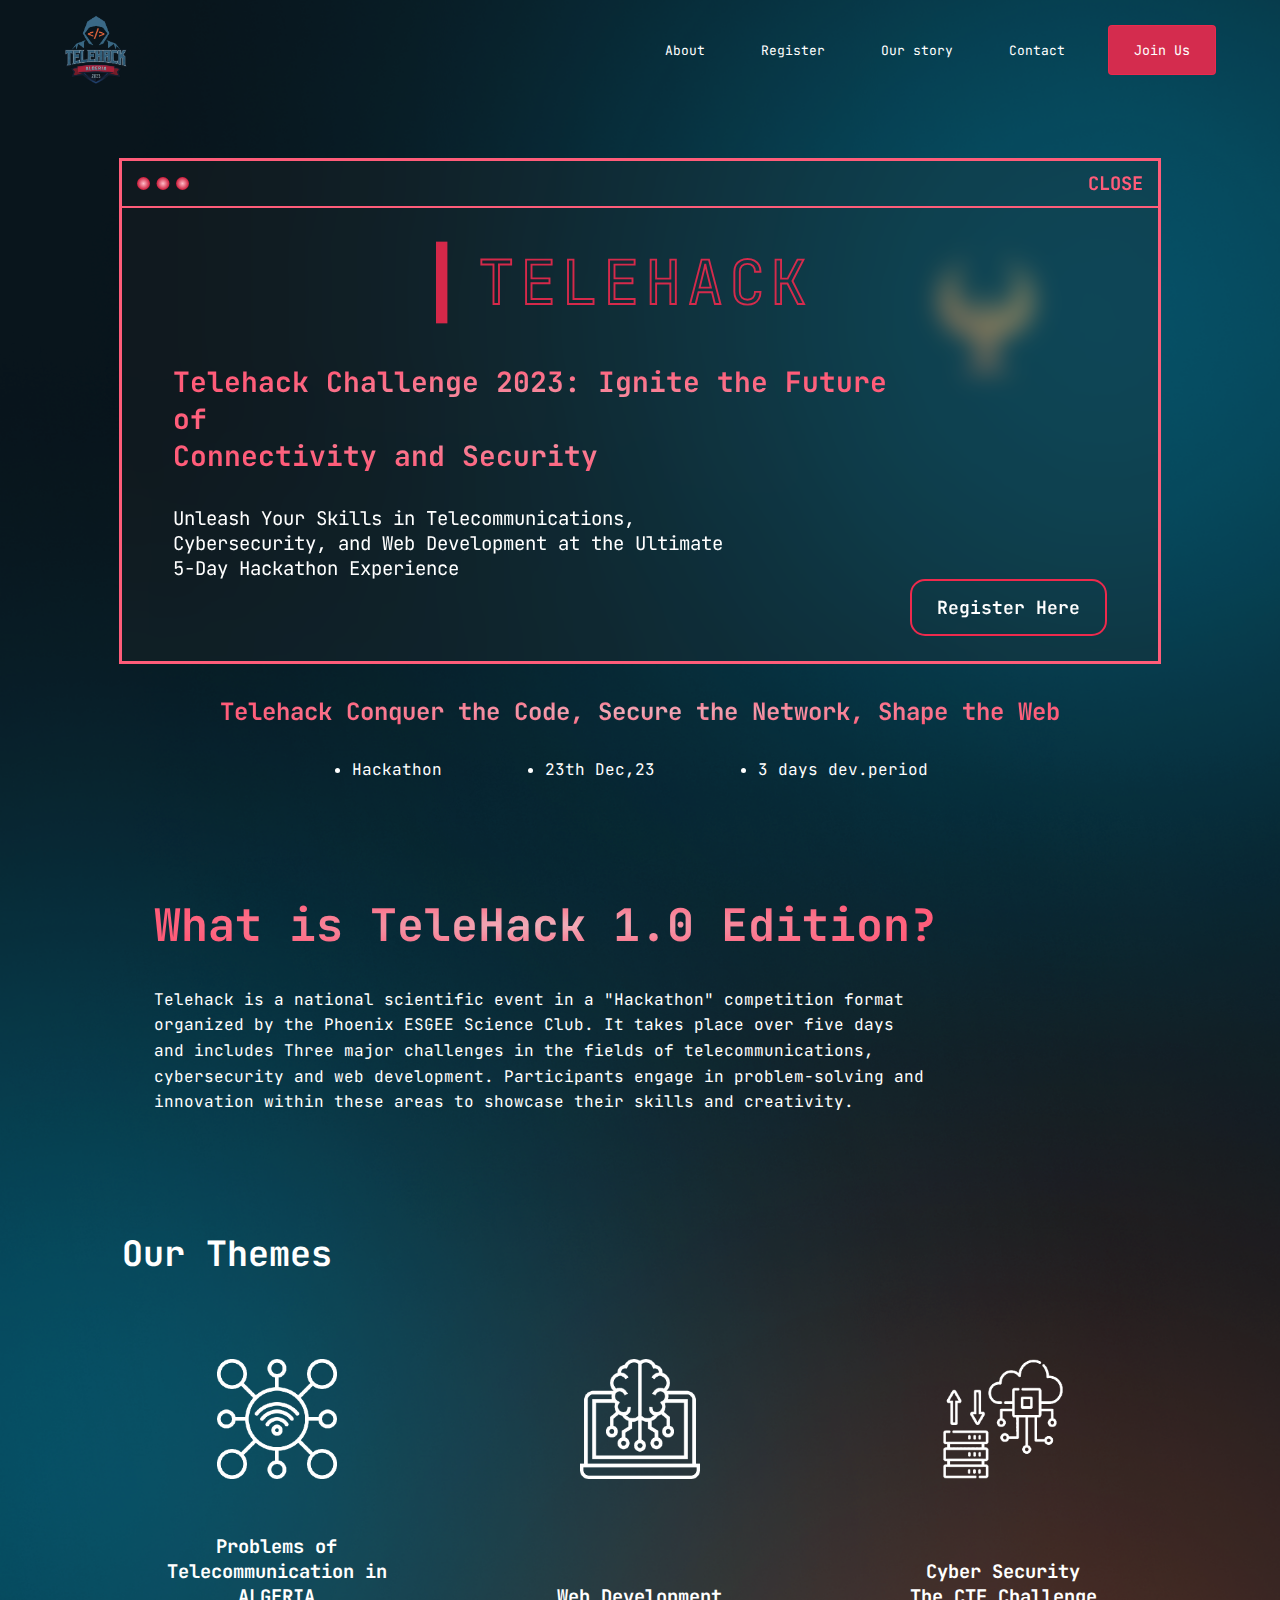
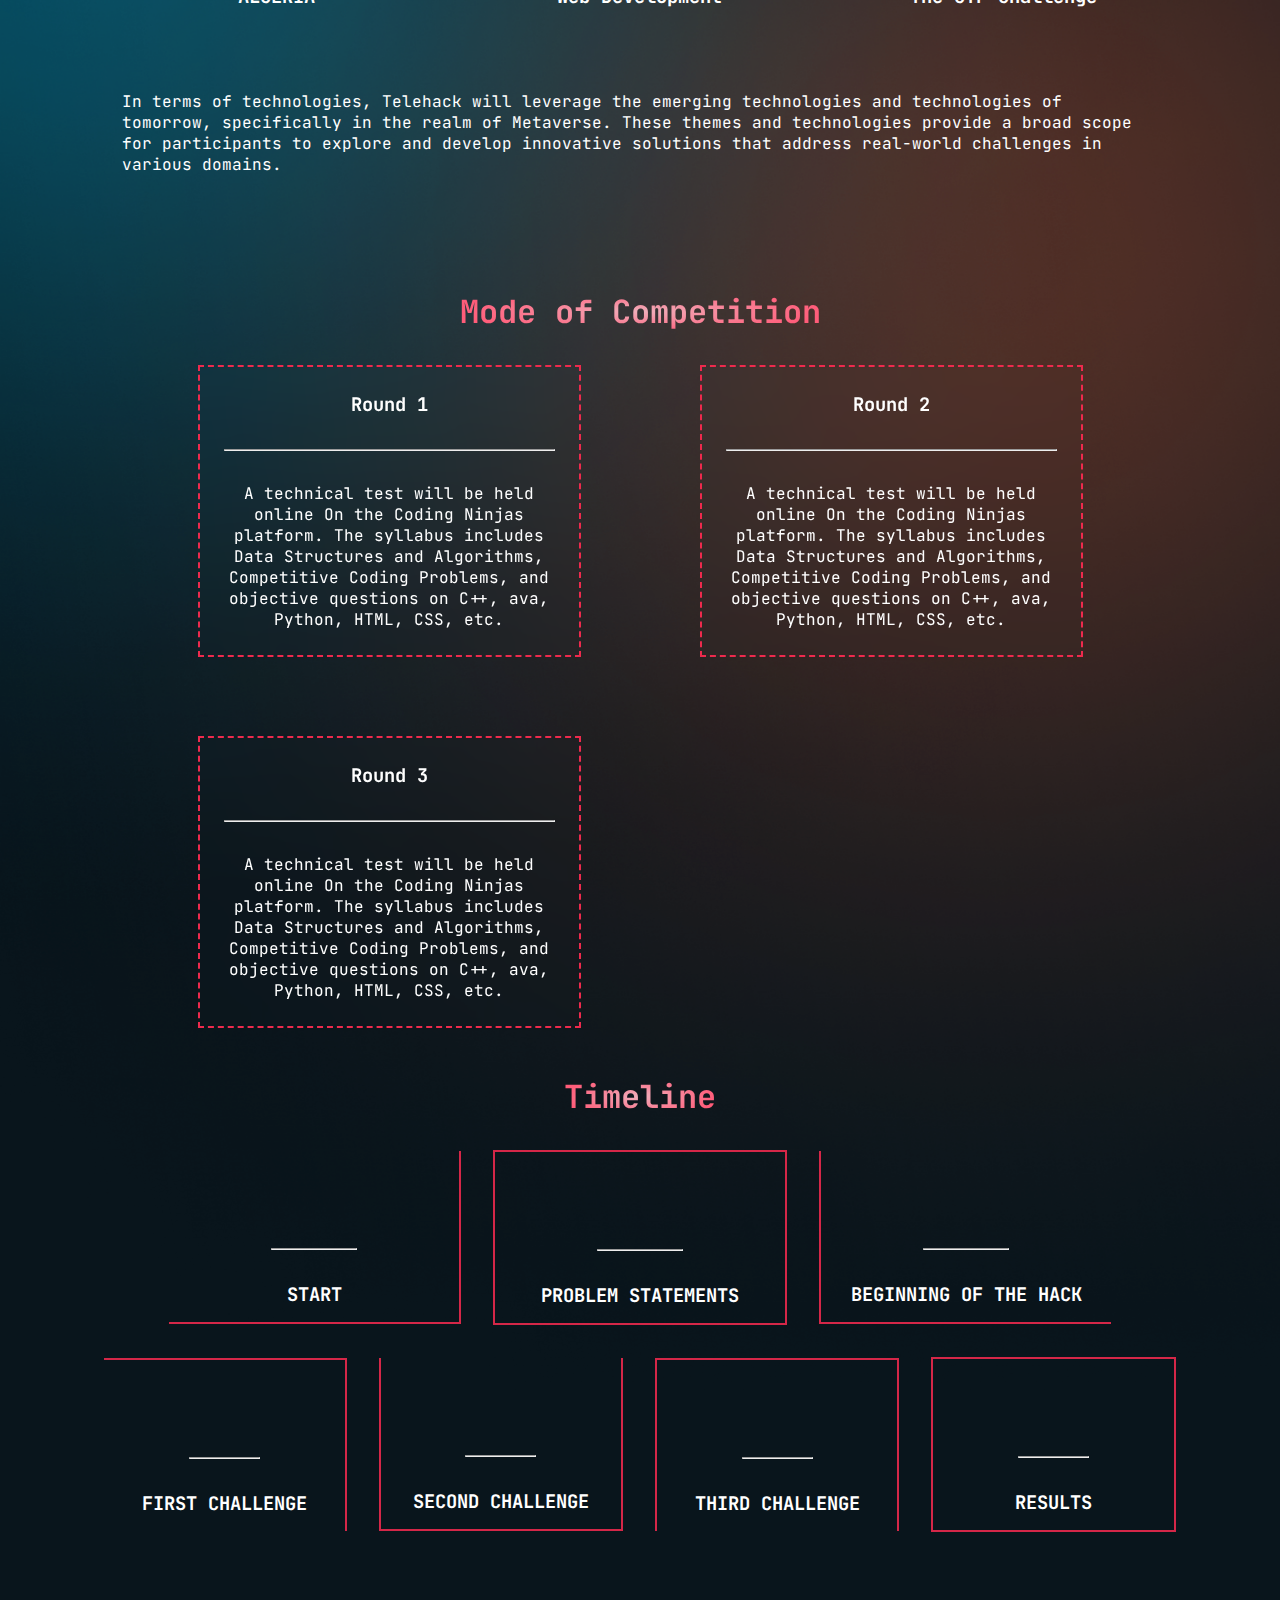
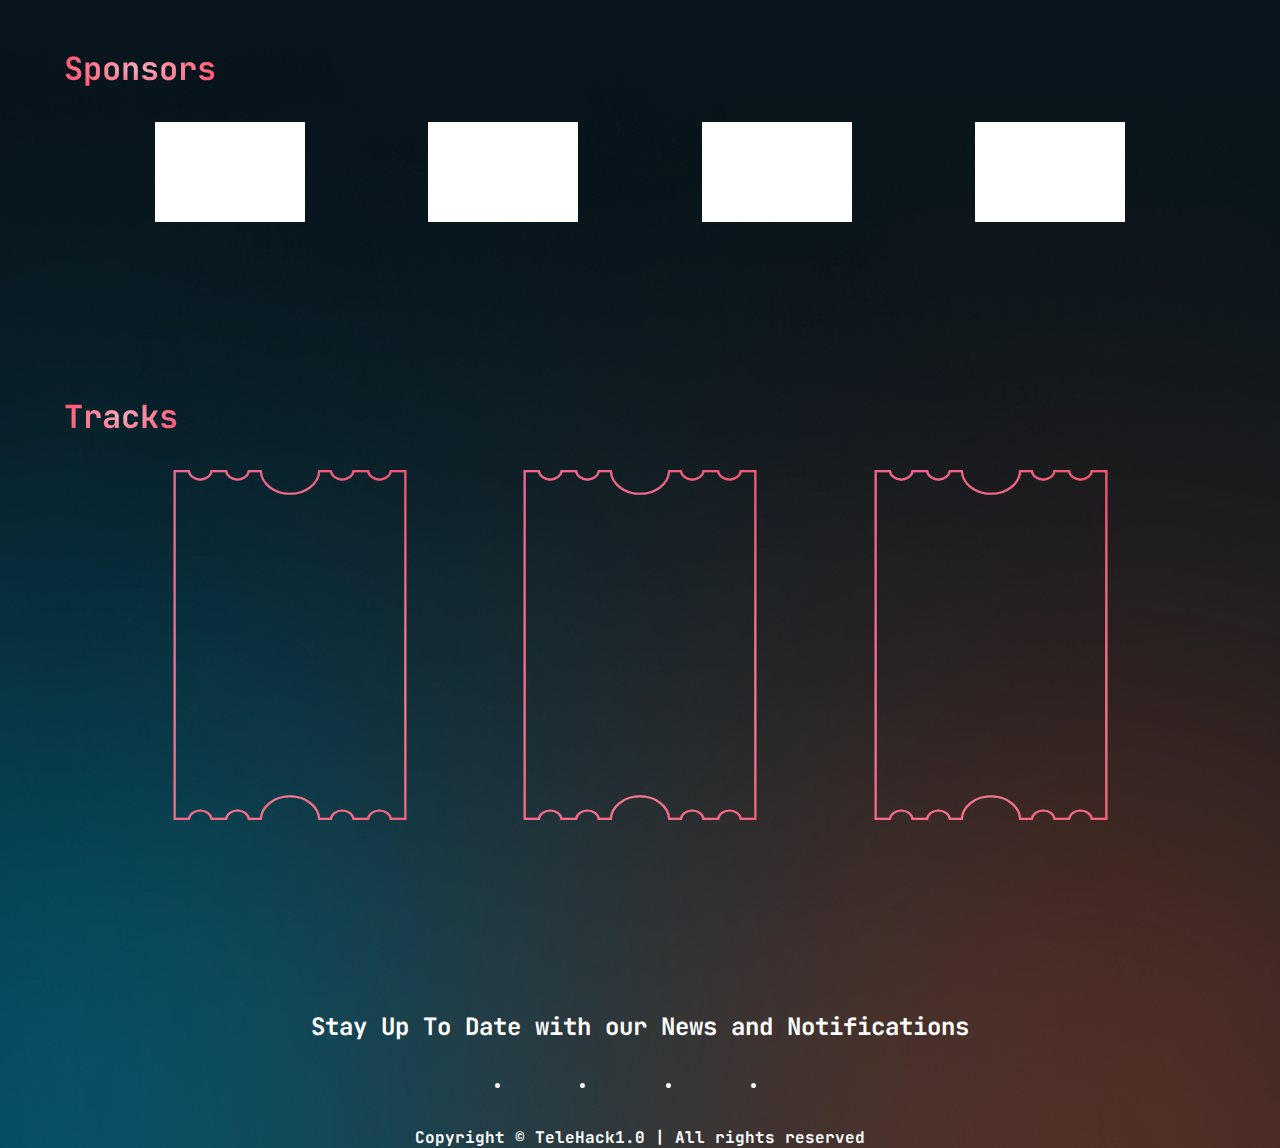
==== commit 33f893fb: "some changes" ====
--- a/public/index.html
+++ b/public/index.html
@@ -1,296 +1,484 @@
 <!DOCTYPE html>
 <html lang="en">
+  <head>
+    <meta charset="UTF-8" />
+    <meta http-equiv="X-UA-Compatible" content="IE=edge" />
+    <meta name="viewport" content="width=device-width, initial-scale=1.0" />
 
-<head>
-    <meta charset="UTF-8">
-    <meta http-equiv="X-UA-Compatible" content="IE=edge">
-    <meta name="viewport" content="width=device-width, initial-scale=1.0">
+    <link rel="stylesheet" href="style.css" />
+    <link rel="shortcut icon" href="assets/logo.png" type="image/x-icon" />
+    <title>Welcome | Telehack</title>
+  </head>
 
-    <link rel="stylesheet" href="style.css">
-    <link rel="shortcut icon" href="assets/logo.png" type="image/x-icon">
-    <title>Welcome | Telehack</title>
-</head>
-
-<body>
+  <body>
     <header>
-        <nav>
-            <img src="assets/logo.png" alt="logo" height="70" class="logo">
-            <ul>
-                <li><a href="#">About</a></li>
-                <li><a href="register.html">Register</a></li>
-                <li><a href="#">Our story</a></li>
-                <li><a href="#">Contact</a></li>
-                <button><a href="register.html">Join Us</a></button>
-            </ul>
-        </nav>
+      <nav>
+        <img src="assets/logo.png" alt="logo" height="70" class="logo" />
+        <ul>
+          <li><a href="#">About</a></li>
+          <li><a href="register.html">Register</a></li>
+          <li><a href="#">Our story</a></li>
+          <li><a href="#">Contact</a></li>
+          <button><a href="register.html">Join Us</a></button>
+        </ul>
+      </nav>
     </header>
     <main>
-        <section class="part_one">
-            <div class="container">
-                <header>
-                    <svg xmlns="http://www.w3.org/2000/svg" width="52" height="13" viewBox="0 0 64 16" fill="none">
-                        <circle cx="8" cy="8" r="8" fill="url(#paint0_radial_1_166)" />
-                        <circle cx="32" cy="8" r="8" fill="url(#paint1_radial_1_166)" />
-                        <circle cx="56" cy="8" r="8" fill="url(#paint2_radial_1_166)" />
-                        <defs>
-                            <radialGradient id="paint0_radial_1_166" cx="0" cy="0" r="1" gradientUnits="userSpaceOnUse"
-                                gradientTransform="translate(8 8) rotate(90) scale(8)">
-                                <stop stop-color="#FFBBC7" />
-                                <stop offset="1" stop-color="#CC1838" />
-                            </radialGradient>
-                            <radialGradient id="paint1_radial_1_166" cx="0" cy="0" r="1" gradientUnits="userSpaceOnUse"
-                                gradientTransform="translate(32 8) rotate(90) scale(8)">
-                                <stop stop-color="#FFBBC7" />
-                                <stop offset="1" stop-color="#CC1838" />
-                            </radialGradient>
-                            <radialGradient id="paint2_radial_1_166" cx="0" cy="0" r="1" gradientUnits="userSpaceOnUse"
-                                gradientTransform="translate(56 8) rotate(90) scale(8)">
-                                <stop stop-color="#FFBBC7" />
-                                <stop offset="1" stop-color="#CC1838" />
-                            </radialGradient>
-                        </defs>
-                    </svg>
-                    <h3>CLOSE</h3>
-                </header>
-                <main>
-                    <h1>
-                        Telehack Challenge 2023: Ignite the Future of <br> Connectivity and Security
-                    </h1>
-                    <p>
-                        Unleash Your Skills in Telecommunications, Cybersecurity, and Web Development at the Ultimate
-                        5-Day Hackathon Experience
-                    </p>
-                </main>
-                <button><a href="register.html">Register Here</a></button>
-            </div>
-            <h2>
-                Telehack Conquer the Code, Secure the Network, Shape the Web
-            </h2>
-            <ul>
-                <li>Hackathon</li>
-                <li>23th Dec,23</li>
-                <li>3 days dev.period</li>
-            </ul>
-        </section>
-        <section class="part_two">
+      <section class="part_one">
+        <div class="container">
+          <header>
+            <svg
+              xmlns="http://www.w3.org/2000/svg"
+              width="52"
+              height="13"
+              viewBox="0 0 64 16"
+              fill="none"
+            >
+              <circle cx="8" cy="8" r="8" fill="url(#paint0_radial_1_166)" />
+              <circle cx="32" cy="8" r="8" fill="url(#paint1_radial_1_166)" />
+              <circle cx="56" cy="8" r="8" fill="url(#paint2_radial_1_166)" />
+              <defs>
+                <radialGradient
+                  id="paint0_radial_1_166"
+                  cx="0"
+                  cy="0"
+                  r="1"
+                  gradientUnits="userSpaceOnUse"
+                  gradientTransform="translate(8 8) rotate(90) scale(8)"
+                >
+                  <stop stop-color="#FFBBC7" />
+                  <stop offset="1" stop-color="#CC1838" />
+                </radialGradient>
+                <radialGradient
+                  id="paint1_radial_1_166"
+                  cx="0"
+                  cy="0"
+                  r="1"
+                  gradientUnits="userSpaceOnUse"
+                  gradientTransform="translate(32 8) rotate(90) scale(8)"
+                >
+                  <stop stop-color="#FFBBC7" />
+                  <stop offset="1" stop-color="#CC1838" />
+                </radialGradient>
+                <radialGradient
+                  id="paint2_radial_1_166"
+                  cx="0"
+                  cy="0"
+                  r="1"
+                  gradientUnits="userSpaceOnUse"
+                  gradientTransform="translate(56 8) rotate(90) scale(8)"
+                >
+                  <stop stop-color="#FFBBC7" />
+                  <stop offset="1" stop-color="#CC1838" />
+                </radialGradient>
+              </defs>
+            </svg>
+            <h3>CLOSE</h3>
+          </header>
+          <main>
+           <button class="button" data-text="Awesome">
+              <span class="actual-text">&nbsp;TELEHACK&nbsp;</span>
+              <span aria-hidden="true" class="hover-text"
+                >&nbsp;TELEHACK&nbsp;</span
+              >
+            </button>
             <h1>
-                What is TeleHack 1.0 Edition?
+              Telehack Challenge 2023: Ignite the Future of <br />
+              Connectivity and Security
             </h1>
             <p>
-                Telehack is a national scientific event in a "Hackathon" competition format
-                organized by the Phoenix ESGEE Science Club. It takes place over five days and includes
-                Three major challenges in the fields of telecommunications, cybersecurity and
-                web development. Participants engage in problem-solving
-                and innovation within these areas to showcase their skills and
-                creativity.
+              Unleash Your Skills in Telecommunications, Cybersecurity, and Web
+              Development at the Ultimate 5-Day Hackathon Experience
             </p>
-        </section>
-        <section class="part_three">
-            <h1>Our Themes</h1>
-            <div class="theme_cards">
-                <div class="theme_card">
-                    <img src="assets/iot.png">
-                    <h3>Problems of Telecommunication in <br> ALGERIA</h3>
-                </div>
-                <div class="theme_card">
-                    <img src="assets/webdev.png">
-                    <h3>Web Development</h3>
-                </div>
-                <div class="theme_card">
-                    <img src="assets/cyber.png" style="filter: none;">
-                    <h3>Cyber Security <br> The CTF Challenge</h3>
-                </div>
-            </div>
-            <p>In terms of technologies, Telehack will leverage the emerging technologies and technologies
-                of tomorrow, specifically in the realm of Metaverse. These themes and technologies provide a broad
-                scope for participants to explore and develop innovative solutions that address real-world
-                challenges in various domains.</p>
-        </section>
+          </main>
+          <button class="registerBtn"><a href="register.html">Register Here</a></button>
+        </div>
+        <h2>Telehack Conquer the Code, Secure the Network, Shape the Web</h2>
+        <ul>
+          <li>Hackathon</li>
+          <li>23th Dec,23</li>
+          <li>3 days dev.period</li>
+        </ul>
+      </section>
+      <section class="part_two">
+        <h1>What is TeleHack 1.0 Edition?</h1>
+        <p>
+          Telehack is a national scientific event in a "Hackathon" competition
+          format organized by the Phoenix ESGEE Science Club. It takes place
+          over five days and includes Three major challenges in the fields of
+          telecommunications, cybersecurity and web development. Participants
+          engage in problem-solving and innovation within these areas to
+          showcase their skills and creativity.
+        </p>
+      </section>
+      <section class="part_three">
+        <h1>Our Themes</h1>
+        <div class="theme_cards">
+          <div class="theme_card">
+            <img src="assets/iot.png" />
+            <h3>
+              Problems of Telecommunication in <br />
+              ALGERIA
+            </h3>
+          </div>
+          <div class="theme_card">
+            <img src="assets/webdev.png" />
+            <h3>Web Development</h3>
+          </div>
+          <div class="theme_card">
+            <img src="assets/cyber.png" style="filter: none" />
+            <h3>
+              Cyber Security <br />
+              The CTF Challenge
+            </h3>
+          </div>
+        </div>
+        <p>
+          In terms of technologies, Telehack will leverage the emerging
+          technologies and technologies of tomorrow, specifically in the realm
+          of Metaverse. These themes and technologies provide a broad scope for
+          participants to explore and develop innovative solutions that address
+          real-world challenges in various domains.
+        </p>
+      </section>
 
-        <section class="part_four">
-            <h1>Mode of Competition</h1>
-            <div class="round_cards">
-                <div class="round_card">
-                    <h3>Round 1</h3>
-                    <hr>
-                    <p>
-                        A technical test will be held online On the Coding Ninjas platform.
-                        The syllabus includes Data
-                        Structures and Algorithms,
-                        Competitive Coding Problems,
-                        and objective questions on C++,
-                        ava, Python, HTML, CSS, etc.
-                    </p>
-                </div>
-                <div class="round_card">
-                    <h3>Round 2</h3>
-                    <hr>
-                    <p>
-                        A technical test will be held online On the Coding Ninjas platform.
-                        The syllabus includes Data
-                        Structures and Algorithms,
-                        Competitive Coding Problems,
-                        and objective questions on C++,
-                        ava, Python, HTML, CSS, etc.
-                    </p>
-                </div>
-                <div class="round_card ">
-                    <h3>Round 3</h3>
-                    <hr>
-                    <p>
-                        A technical test will be held online On the Coding Ninjas platform.
-                        The syllabus includes Data
-                        Structures and Algorithms,
-                        Competitive Coding Problems,
-                        and objective questions on C++,
-                        ava, Python, HTML, CSS, etc.
-                    </p>
-                </div>
-            </div>
-        </section>
-        <section class="part_five">
-            <h1>Timeline</h1>
-            <div class="timeline_cards">
-                <div class="timeline_card card1">
-                    <img src="" height="50">
-                    <hr>
-                    <h3>START</h3>
-                </div>
-                <div class="timeline_card card2">
-                    <img src="" height="50">
-                    <hr>
-                    <h3>PROBLEM STATEMENTS</h3>
-                </div>
-                <div class="timeline_card card3">
-                    <img src="" height="50">
-                    <hr>
-                    <h3>BEGINNING OF THE HACK</h3>
-                </div>
-                <div class="timeline_card card4">
-                    <img src="" height="50">
-                    <hr>
-                    <h3>FIRST CHALLENGE</h3>
-                </div>
-                <div class="timeline_card card5">
-                    <img src="" height="50">
-                    <hr>
-                    <h3>SECOND CHALLENGE</h3>
-                </div>
-                <div class="timeline_card card6">
-                    <img src="" height="50">
-                    <hr>
-                    <h3>THIRD CHALLENGE</h3>
-                </div>
-                <div class="timeline_card card7">
-                    <img src="" height="50">
-                    <hr>
-                    <h3>RESULTS</h3>
-                </div>
-            </div>
-        </section>
-        <section class="part_six">
-            <h1>Sponsors</h1>
-            <div class="sponsor_cards">
-                <div class="sponsor_card"><img src=""></div>
-                <div class="sponsor_card"><img src=""></div>
-                <div class="sponsor_card"><img src=""></div>
-                <div class="sponsor_card"><img src=""></div>
-            </div>
-        </section>
+      <section class="part_four">
+        <h1>Mode of Competition</h1>
+        <div class="round_cards">
+          <div class="round_card">
+            <h3>Round 1</h3>
+            <hr />
+            <p>
+              A technical test will be held online On the Coding Ninjas
+              platform. The syllabus includes Data Structures and Algorithms,
+              Competitive Coding Problems, and objective questions on C++, ava,
+              Python, HTML, CSS, etc.
+            </p>
+          </div>
+          <div class="round_card">
+            <h3>Round 2</h3>
+            <hr />
+            <p>
+              A technical test will be held online On the Coding Ninjas
+              platform. The syllabus includes Data Structures and Algorithms,
+              Competitive Coding Problems, and objective questions on C++, ava,
+              Python, HTML, CSS, etc.
+            </p>
+          </div>
+          <div class="round_card">
+            <h3>Round 3</h3>
+            <hr />
+            <p>
+              A technical test will be held online On the Coding Ninjas
+              platform. The syllabus includes Data Structures and Algorithms,
+              Competitive Coding Problems, and objective questions on C++, ava,
+              Python, HTML, CSS, etc.
+            </p>
+          </div>
+        </div>
+      </section>
+      <section class="part_five">
+        <h1>Timeline</h1>
+        <div class="timeline_cards">
+          <div class="timeline_card card1">
+            <img src="" height="50" />
+            <hr />
+            <h3>START</h3>
+          </div>
+          <div class="timeline_card card2">
+            <img src="" height="50" />
+            <hr />
+            <h3>PROBLEM STATEMENTS</h3>
+          </div>
+          <div class="timeline_card card3">
+            <img src="" height="50" />
+            <hr />
+            <h3>BEGINNING OF THE HACK</h3>
+          </div>
+          <div class="timeline_card card4">
+            <img src="" height="50" />
+            <hr />
+            <h3>FIRST CHALLENGE</h3>
+          </div>
+          <div class="timeline_card card5">
+            <img src="" height="50" />
+            <hr />
+            <h3>SECOND CHALLENGE</h3>
+          </div>
+          <div class="timeline_card card6">
+            <img src="" height="50" />
+            <hr />
+            <h3>THIRD CHALLENGE</h3>
+          </div>
+          <div class="timeline_card card7">
+            <img src="" height="50" />
+            <hr />
+            <h3>RESULTS</h3>
+          </div>
+        </div>
+      </section>
+      <section class="part_six">
+        <h1>Sponsors</h1>
+        <div class="sponsor_cards">
+          <div class="sponsor_card"><img src="" /></div>
+          <div class="sponsor_card"><img src="" /></div>
+          <div class="sponsor_card"><img src="" /></div>
+          <div class="sponsor_card"><img src="" /></div>
+        </div>
+      </section>
 
-        <section class="part_seven">
-            <h1>Tracks</h1>
-            <div class="track_cards">
-                <div class="track_card">
-                    <svg xmlns="http://www.w3.org/2000/svg" width="250" height="350" viewBox="0 0 320 481" fill="none">
-                        <path d="M247.274 479.451C246.461 472.752 239.547 467.936 231.762 467.936C223.976 467.936 217.062 472.752 216.249 479.451H200.05C199.082 461.909 181.22 448.397 160 448.397C138.78 448.397 120.918 461.909 119.95 479.451H103.317C102.504 472.752 95.5907 467.936 87.8049 467.936C80.0191 467.936 73.1054 472.752 72.2925 479.451H52.152C51.3391 472.752 44.4253 467.936 36.6396 467.936C28.8537 467.936 21.94 472.752 21.1272 479.451H1.5V1.63062H21.1272C21.9401 8.32899 28.8536 13.1452 36.6396 13.1452C44.4254 13.1452 51.339 8.329 52.152 1.63062H72.2925C73.1054 8.329 80.0191 13.1452 87.8049 13.1452C95.5907 13.1452 102.504 8.329 103.317 1.63062H119.95C120.918 19.1739 138.78 32.6851 160 32.6851C181.22 32.6851 199.082 19.1739 200.05 1.63062H216.249C217.062 8.329 223.976 13.1452 231.762 13.1452C239.547 13.1452 246.461 8.329 247.274 1.63062H267.414C268.227 8.329 275.141 13.1452 282.927 13.1452C290.713 13.1452 297.626 8.329 298.439 1.63062H318.5V479.451H298.439C297.626 472.752 290.713 467.936 282.927 467.936C275.141 467.936 268.227 472.752 267.414 479.451H247.274Z" stroke="url(#paint0_radial_1_133)" stroke-width="3"/>
-                        <path d="M247.274 479.451C246.461 472.752 239.547 467.936 231.762 467.936C223.976 467.936 217.062 472.752 216.249 479.451H200.05C199.082 461.909 181.22 448.397 160 448.397C138.78 448.397 120.918 461.909 119.95 479.451H103.317C102.504 472.752 95.5907 467.936 87.8049 467.936C80.0191 467.936 73.1054 472.752 72.2925 479.451H52.152C51.3391 472.752 44.4253 467.936 36.6396 467.936C28.8537 467.936 21.94 472.752 21.1272 479.451H1.5V1.63062H21.1272C21.9401 8.32899 28.8536 13.1452 36.6396 13.1452C44.4254 13.1452 51.339 8.329 52.152 1.63062H72.2925C73.1054 8.329 80.0191 13.1452 87.8049 13.1452C95.5907 13.1452 102.504 8.329 103.317 1.63062H119.95C120.918 19.1739 138.78 32.6851 160 32.6851C181.22 32.6851 199.082 19.1739 200.05 1.63062H216.249C217.062 8.329 223.976 13.1452 231.762 13.1452C239.547 13.1452 246.461 8.329 247.274 1.63062H267.414C268.227 8.329 275.141 13.1452 282.927 13.1452C290.713 13.1452 297.626 8.329 298.439 1.63062H318.5V479.451H298.439C297.626 472.752 290.713 467.936 282.927 467.936C275.141 467.936 268.227 472.752 267.414 479.451H247.274Z" stroke="url(#paint1_linear_1_133)" stroke-opacity="0.2" stroke-width="3"/>
-                        <path d="M247.274 479.451C246.461 472.752 239.547 467.936 231.762 467.936C223.976 467.936 217.062 472.752 216.249 479.451H200.05C199.082 461.909 181.22 448.397 160 448.397C138.78 448.397 120.918 461.909 119.95 479.451H103.317C102.504 472.752 95.5907 467.936 87.8049 467.936C80.0191 467.936 73.1054 472.752 72.2925 479.451H52.152C51.3391 472.752 44.4253 467.936 36.6396 467.936C28.8537 467.936 21.94 472.752 21.1272 479.451H1.5V1.63062H21.1272C21.9401 8.32899 28.8536 13.1452 36.6396 13.1452C44.4254 13.1452 51.339 8.329 52.152 1.63062H72.2925C73.1054 8.329 80.0191 13.1452 87.8049 13.1452C95.5907 13.1452 102.504 8.329 103.317 1.63062H119.95C120.918 19.1739 138.78 32.6851 160 32.6851C181.22 32.6851 199.082 19.1739 200.05 1.63062H216.249C217.062 8.329 223.976 13.1452 231.762 13.1452C239.547 13.1452 246.461 8.329 247.274 1.63062H267.414C268.227 8.329 275.141 13.1452 282.927 13.1452C290.713 13.1452 297.626 8.329 298.439 1.63062H318.5V479.451H298.439C297.626 472.752 290.713 467.936 282.927 467.936C275.141 467.936 268.227 472.752 267.414 479.451H247.274Z" stroke="url(#paint2_radial_1_133)" stroke-opacity="0.2" stroke-width="3"/>
-                        <path d="M247.274 479.451C246.461 472.752 239.547 467.936 231.762 467.936C223.976 467.936 217.062 472.752 216.249 479.451H200.05C199.082 461.909 181.22 448.397 160 448.397C138.78 448.397 120.918 461.909 119.95 479.451H103.317C102.504 472.752 95.5907 467.936 87.8049 467.936C80.0191 467.936 73.1054 472.752 72.2925 479.451H52.152C51.3391 472.752 44.4253 467.936 36.6396 467.936C28.8537 467.936 21.94 472.752 21.1272 479.451H1.5V1.63062H21.1272C21.9401 8.32899 28.8536 13.1452 36.6396 13.1452C44.4254 13.1452 51.339 8.329 52.152 1.63062H72.2925C73.1054 8.329 80.0191 13.1452 87.8049 13.1452C95.5907 13.1452 102.504 8.329 103.317 1.63062H119.95C120.918 19.1739 138.78 32.6851 160 32.6851C181.22 32.6851 199.082 19.1739 200.05 1.63062H216.249C217.062 8.329 223.976 13.1452 231.762 13.1452C239.547 13.1452 246.461 8.329 247.274 1.63062H267.414C268.227 8.329 275.141 13.1452 282.927 13.1452C290.713 13.1452 297.626 8.329 298.439 1.63062H318.5V479.451H298.439C297.626 472.752 290.713 467.936 282.927 467.936C275.141 467.936 268.227 472.752 267.414 479.451H247.274Z" stroke="url(#paint3_linear_1_133)" stroke-opacity="0.2" stroke-width="3"/>
-                        <defs>
-                          <radialGradient id="paint0_radial_1_133" cx="0" cy="0" r="1" gradientUnits="userSpaceOnUse" gradientTransform="translate(160 240.541) rotate(90) scale(240.41 160)">
-                            <stop stop-color="#F0AFBB"/>
-                            <stop offset="1" stop-color="#FF5C79"/>
-                          </radialGradient>
-                          <linearGradient id="paint1_linear_1_133" x1="36.2189" y1="-126.892" x2="345.438" y2="-10.1264" gradientUnits="userSpaceOnUse">
-                            <stop stop-color="#DB80FF"/>
-                            <stop offset="1" stop-color="#FFEAEE" stop-opacity="0.6"/>
-                          </linearGradient>
-                          <radialGradient id="paint2_radial_1_133" cx="0" cy="0" r="1" gradientUnits="userSpaceOnUse" gradientTransform="translate(250.448 311.946) rotate(-102.441) scale(280.364 290.541)">
-                            <stop stop-color="#FFEAEE"/>
-                            <stop offset="1" stop-color="#CC1838"/>
-                          </radialGradient>
-                          <linearGradient id="paint3_linear_1_133" x1="269.851" y1="336.705" x2="11.1785" y2="325.652" gradientUnits="userSpaceOnUse">
-                            <stop stop-color="#D5425C" stop-opacity="0.8"/>
-                            <stop offset="1" stop-color="#FFEAEE" stop-opacity="0.52"/>
-                          </linearGradient>
-                        </defs>
-                      </svg>
-                </div>
-                <div class="track_card">
-                    <svg xmlns="http://www.w3.org/2000/svg" width="250" height="350" viewBox="0 0 320 481" fill="none">
-                        <path d="M247.274 479.451C246.461 472.752 239.547 467.936 231.762 467.936C223.976 467.936 217.062 472.752 216.249 479.451H200.05C199.082 461.909 181.22 448.397 160 448.397C138.78 448.397 120.918 461.909 119.95 479.451H103.317C102.504 472.752 95.5907 467.936 87.8049 467.936C80.0191 467.936 73.1054 472.752 72.2925 479.451H52.152C51.3391 472.752 44.4253 467.936 36.6396 467.936C28.8537 467.936 21.94 472.752 21.1272 479.451H1.5V1.63062H21.1272C21.9401 8.32899 28.8536 13.1452 36.6396 13.1452C44.4254 13.1452 51.339 8.329 52.152 1.63062H72.2925C73.1054 8.329 80.0191 13.1452 87.8049 13.1452C95.5907 13.1452 102.504 8.329 103.317 1.63062H119.95C120.918 19.1739 138.78 32.6851 160 32.6851C181.22 32.6851 199.082 19.1739 200.05 1.63062H216.249C217.062 8.329 223.976 13.1452 231.762 13.1452C239.547 13.1452 246.461 8.329 247.274 1.63062H267.414C268.227 8.329 275.141 13.1452 282.927 13.1452C290.713 13.1452 297.626 8.329 298.439 1.63062H318.5V479.451H298.439C297.626 472.752 290.713 467.936 282.927 467.936C275.141 467.936 268.227 472.752 267.414 479.451H247.274Z" stroke="url(#paint0_radial_1_133)" stroke-width="3"/>
-                        <path d="M247.274 479.451C246.461 472.752 239.547 467.936 231.762 467.936C223.976 467.936 217.062 472.752 216.249 479.451H200.05C199.082 461.909 181.22 448.397 160 448.397C138.78 448.397 120.918 461.909 119.95 479.451H103.317C102.504 472.752 95.5907 467.936 87.8049 467.936C80.0191 467.936 73.1054 472.752 72.2925 479.451H52.152C51.3391 472.752 44.4253 467.936 36.6396 467.936C28.8537 467.936 21.94 472.752 21.1272 479.451H1.5V1.63062H21.1272C21.9401 8.32899 28.8536 13.1452 36.6396 13.1452C44.4254 13.1452 51.339 8.329 52.152 1.63062H72.2925C73.1054 8.329 80.0191 13.1452 87.8049 13.1452C95.5907 13.1452 102.504 8.329 103.317 1.63062H119.95C120.918 19.1739 138.78 32.6851 160 32.6851C181.22 32.6851 199.082 19.1739 200.05 1.63062H216.249C217.062 8.329 223.976 13.1452 231.762 13.1452C239.547 13.1452 246.461 8.329 247.274 1.63062H267.414C268.227 8.329 275.141 13.1452 282.927 13.1452C290.713 13.1452 297.626 8.329 298.439 1.63062H318.5V479.451H298.439C297.626 472.752 290.713 467.936 282.927 467.936C275.141 467.936 268.227 472.752 267.414 479.451H247.274Z" stroke="url(#paint1_linear_1_133)" stroke-opacity="0.2" stroke-width="3"/>
-                        <path d="M247.274 479.451C246.461 472.752 239.547 467.936 231.762 467.936C223.976 467.936 217.062 472.752 216.249 479.451H200.05C199.082 461.909 181.22 448.397 160 448.397C138.78 448.397 120.918 461.909 119.95 479.451H103.317C102.504 472.752 95.5907 467.936 87.8049 467.936C80.0191 467.936 73.1054 472.752 72.2925 479.451H52.152C51.3391 472.752 44.4253 467.936 36.6396 467.936C28.8537 467.936 21.94 472.752 21.1272 479.451H1.5V1.63062H21.1272C21.9401 8.32899 28.8536 13.1452 36.6396 13.1452C44.4254 13.1452 51.339 8.329 52.152 1.63062H72.2925C73.1054 8.329 80.0191 13.1452 87.8049 13.1452C95.5907 13.1452 102.504 8.329 103.317 1.63062H119.95C120.918 19.1739 138.78 32.6851 160 32.6851C181.22 32.6851 199.082 19.1739 200.05 1.63062H216.249C217.062 8.329 223.976 13.1452 231.762 13.1452C239.547 13.1452 246.461 8.329 247.274 1.63062H267.414C268.227 8.329 275.141 13.1452 282.927 13.1452C290.713 13.1452 297.626 8.329 298.439 1.63062H318.5V479.451H298.439C297.626 472.752 290.713 467.936 282.927 467.936C275.141 467.936 268.227 472.752 267.414 479.451H247.274Z" stroke="url(#paint2_radial_1_133)" stroke-opacity="0.2" stroke-width="3"/>
-                        <path d="M247.274 479.451C246.461 472.752 239.547 467.936 231.762 467.936C223.976 467.936 217.062 472.752 216.249 479.451H200.05C199.082 461.909 181.22 448.397 160 448.397C138.78 448.397 120.918 461.909 119.95 479.451H103.317C102.504 472.752 95.5907 467.936 87.8049 467.936C80.0191 467.936 73.1054 472.752 72.2925 479.451H52.152C51.3391 472.752 44.4253 467.936 36.6396 467.936C28.8537 467.936 21.94 472.752 21.1272 479.451H1.5V1.63062H21.1272C21.9401 8.32899 28.8536 13.1452 36.6396 13.1452C44.4254 13.1452 51.339 8.329 52.152 1.63062H72.2925C73.1054 8.329 80.0191 13.1452 87.8049 13.1452C95.5907 13.1452 102.504 8.329 103.317 1.63062H119.95C120.918 19.1739 138.78 32.6851 160 32.6851C181.22 32.6851 199.082 19.1739 200.05 1.63062H216.249C217.062 8.329 223.976 13.1452 231.762 13.1452C239.547 13.1452 246.461 8.329 247.274 1.63062H267.414C268.227 8.329 275.141 13.1452 282.927 13.1452C290.713 13.1452 297.626 8.329 298.439 1.63062H318.5V479.451H298.439C297.626 472.752 290.713 467.936 282.927 467.936C275.141 467.936 268.227 472.752 267.414 479.451H247.274Z" stroke="url(#paint3_linear_1_133)" stroke-opacity="0.2" stroke-width="3"/>
-                        <defs>
-                          <radialGradient id="paint0_radial_1_133" cx="0" cy="0" r="1" gradientUnits="userSpaceOnUse" gradientTransform="translate(160 240.541) rotate(90) scale(240.41 160)">
-                            <stop stop-color="#F0AFBB"/>
-                            <stop offset="1" stop-color="#FF5C79"/>
-                          </radialGradient>
-                          <linearGradient id="paint1_linear_1_133" x1="36.2189" y1="-126.892" x2="345.438" y2="-10.1264" gradientUnits="userSpaceOnUse">
-                            <stop stop-color="#DB80FF"/>
-                            <stop offset="1" stop-color="#FFEAEE" stop-opacity="0.6"/>
-                          </linearGradient>
-                          <radialGradient id="paint2_radial_1_133" cx="0" cy="0" r="1" gradientUnits="userSpaceOnUse" gradientTransform="translate(250.448 311.946) rotate(-102.441) scale(280.364 290.541)">
-                            <stop stop-color="#FFEAEE"/>
-                            <stop offset="1" stop-color="#CC1838"/>
-                          </radialGradient>
-                          <linearGradient id="paint3_linear_1_133" x1="269.851" y1="336.705" x2="11.1785" y2="325.652" gradientUnits="userSpaceOnUse">
-                            <stop stop-color="#D5425C" stop-opacity="0.8"/>
-                            <stop offset="1" stop-color="#FFEAEE" stop-opacity="0.52"/>
-                          </linearGradient>
-                        </defs>
-                      </svg>
-                </div>
-                <div class="track_card">
-                    <svg xmlns="http://www.w3.org/2000/svg" width="250" height="350" viewBox="0 0 320 481" fill="none">
-                        <path d="M247.274 479.451C246.461 472.752 239.547 467.936 231.762 467.936C223.976 467.936 217.062 472.752 216.249 479.451H200.05C199.082 461.909 181.22 448.397 160 448.397C138.78 448.397 120.918 461.909 119.95 479.451H103.317C102.504 472.752 95.5907 467.936 87.8049 467.936C80.0191 467.936 73.1054 472.752 72.2925 479.451H52.152C51.3391 472.752 44.4253 467.936 36.6396 467.936C28.8537 467.936 21.94 472.752 21.1272 479.451H1.5V1.63062H21.1272C21.9401 8.32899 28.8536 13.1452 36.6396 13.1452C44.4254 13.1452 51.339 8.329 52.152 1.63062H72.2925C73.1054 8.329 80.0191 13.1452 87.8049 13.1452C95.5907 13.1452 102.504 8.329 103.317 1.63062H119.95C120.918 19.1739 138.78 32.6851 160 32.6851C181.22 32.6851 199.082 19.1739 200.05 1.63062H216.249C217.062 8.329 223.976 13.1452 231.762 13.1452C239.547 13.1452 246.461 8.329 247.274 1.63062H267.414C268.227 8.329 275.141 13.1452 282.927 13.1452C290.713 13.1452 297.626 8.329 298.439 1.63062H318.5V479.451H298.439C297.626 472.752 290.713 467.936 282.927 467.936C275.141 467.936 268.227 472.752 267.414 479.451H247.274Z" stroke="url(#paint0_radial_1_133)" stroke-width="3"/>
-                        <path d="M247.274 479.451C246.461 472.752 239.547 467.936 231.762 467.936C223.976 467.936 217.062 472.752 216.249 479.451H200.05C199.082 461.909 181.22 448.397 160 448.397C138.78 448.397 120.918 461.909 119.95 479.451H103.317C102.504 472.752 95.5907 467.936 87.8049 467.936C80.0191 467.936 73.1054 472.752 72.2925 479.451H52.152C51.3391 472.752 44.4253 467.936 36.6396 467.936C28.8537 467.936 21.94 472.752 21.1272 479.451H1.5V1.63062H21.1272C21.9401 8.32899 28.8536 13.1452 36.6396 13.1452C44.4254 13.1452 51.339 8.329 52.152 1.63062H72.2925C73.1054 8.329 80.0191 13.1452 87.8049 13.1452C95.5907 13.1452 102.504 8.329 103.317 1.63062H119.95C120.918 19.1739 138.78 32.6851 160 32.6851C181.22 32.6851 199.082 19.1739 200.05 1.63062H216.249C217.062 8.329 223.976 13.1452 231.762 13.1452C239.547 13.1452 246.461 8.329 247.274 1.63062H267.414C268.227 8.329 275.141 13.1452 282.927 13.1452C290.713 13.1452 297.626 8.329 298.439 1.63062H318.5V479.451H298.439C297.626 472.752 290.713 467.936 282.927 467.936C275.141 467.936 268.227 472.752 267.414 479.451H247.274Z" stroke="url(#paint1_linear_1_133)" stroke-opacity="0.2" stroke-width="3"/>
-                        <path d="M247.274 479.451C246.461 472.752 239.547 467.936 231.762 467.936C223.976 467.936 217.062 472.752 216.249 479.451H200.05C199.082 461.909 181.22 448.397 160 448.397C138.78 448.397 120.918 461.909 119.95 479.451H103.317C102.504 472.752 95.5907 467.936 87.8049 467.936C80.0191 467.936 73.1054 472.752 72.2925 479.451H52.152C51.3391 472.752 44.4253 467.936 36.6396 467.936C28.8537 467.936 21.94 472.752 21.1272 479.451H1.5V1.63062H21.1272C21.9401 8.32899 28.8536 13.1452 36.6396 13.1452C44.4254 13.1452 51.339 8.329 52.152 1.63062H72.2925C73.1054 8.329 80.0191 13.1452 87.8049 13.1452C95.5907 13.1452 102.504 8.329 103.317 1.63062H119.95C120.918 19.1739 138.78 32.6851 160 32.6851C181.22 32.6851 199.082 19.1739 200.05 1.63062H216.249C217.062 8.329 223.976 13.1452 231.762 13.1452C239.547 13.1452 246.461 8.329 247.274 1.63062H267.414C268.227 8.329 275.141 13.1452 282.927 13.1452C290.713 13.1452 297.626 8.329 298.439 1.63062H318.5V479.451H298.439C297.626 472.752 290.713 467.936 282.927 467.936C275.141 467.936 268.227 472.752 267.414 479.451H247.274Z" stroke="url(#paint2_radial_1_133)" stroke-opacity="0.2" stroke-width="3"/>
-                        <path d="M247.274 479.451C246.461 472.752 239.547 467.936 231.762 467.936C223.976 467.936 217.062 472.752 216.249 479.451H200.05C199.082 461.909 181.22 448.397 160 448.397C138.78 448.397 120.918 461.909 119.95 479.451H103.317C102.504 472.752 95.5907 467.936 87.8049 467.936C80.0191 467.936 73.1054 472.752 72.2925 479.451H52.152C51.3391 472.752 44.4253 467.936 36.6396 467.936C28.8537 467.936 21.94 472.752 21.1272 479.451H1.5V1.63062H21.1272C21.9401 8.32899 28.8536 13.1452 36.6396 13.1452C44.4254 13.1452 51.339 8.329 52.152 1.63062H72.2925C73.1054 8.329 80.0191 13.1452 87.8049 13.1452C95.5907 13.1452 102.504 8.329 103.317 1.63062H119.95C120.918 19.1739 138.78 32.6851 160 32.6851C181.22 32.6851 199.082 19.1739 200.05 1.63062H216.249C217.062 8.329 223.976 13.1452 231.762 13.1452C239.547 13.1452 246.461 8.329 247.274 1.63062H267.414C268.227 8.329 275.141 13.1452 282.927 13.1452C290.713 13.1452 297.626 8.329 298.439 1.63062H318.5V479.451H298.439C297.626 472.752 290.713 467.936 282.927 467.936C275.141 467.936 268.227 472.752 267.414 479.451H247.274Z" stroke="url(#paint3_linear_1_133)" stroke-opacity="0.2" stroke-width="3"/>
-                        <defs>
-                          <radialGradient id="paint0_radial_1_133" cx="0" cy="0" r="1" gradientUnits="userSpaceOnUse" gradientTransform="translate(160 240.541) rotate(90) scale(240.41 160)">
-                            <stop stop-color="#F0AFBB"/>
-                            <stop offset="1" stop-color="#FF5C79"/>
-                          </radialGradient>
-                          <linearGradient id="paint1_linear_1_133" x1="36.2189" y1="-126.892" x2="345.438" y2="-10.1264" gradientUnits="userSpaceOnUse">
-                            <stop stop-color="#DB80FF"/>
-                            <stop offset="1" stop-color="#FFEAEE" stop-opacity="0.6"/>
-                          </linearGradient>
-                          <radialGradient id="paint2_radial_1_133" cx="0" cy="0" r="1" gradientUnits="userSpaceOnUse" gradientTransform="translate(250.448 311.946) rotate(-102.441) scale(280.364 290.541)">
-                            <stop stop-color="#FFEAEE"/>
-                            <stop offset="1" stop-color="#CC1838"/>
-                          </radialGradient>
-                          <linearGradient id="paint3_linear_1_133" x1="269.851" y1="336.705" x2="11.1785" y2="325.652" gradientUnits="userSpaceOnUse">
-                            <stop stop-color="#D5425C" stop-opacity="0.8"/>
-                            <stop offset="1" stop-color="#FFEAEE" stop-opacity="0.52"/>
-                          </linearGradient>
-                        </defs>
-                      </svg>
-                </div>
-            </div>
-        </section>
+      <section class="part_seven">
+        <h1>Tracks</h1>
+        <div class="track_cards">
+          <div class="track_card">
+            <svg
+              xmlns="http://www.w3.org/2000/svg"
+              width="250"
+              height="350"
+              viewBox="0 0 320 481"
+              fill="none"
+            >
+              <path
+                d="M247.274 479.451C246.461 472.752 239.547 467.936 231.762 467.936C223.976 467.936 217.062 472.752 216.249 479.451H200.05C199.082 461.909 181.22 448.397 160 448.397C138.78 448.397 120.918 461.909 119.95 479.451H103.317C102.504 472.752 95.5907 467.936 87.8049 467.936C80.0191 467.936 73.1054 472.752 72.2925 479.451H52.152C51.3391 472.752 44.4253 467.936 36.6396 467.936C28.8537 467.936 21.94 472.752 21.1272 479.451H1.5V1.63062H21.1272C21.9401 8.32899 28.8536 13.1452 36.6396 13.1452C44.4254 13.1452 51.339 8.329 52.152 1.63062H72.2925C73.1054 8.329 80.0191 13.1452 87.8049 13.1452C95.5907 13.1452 102.504 8.329 103.317 1.63062H119.95C120.918 19.1739 138.78 32.6851 160 32.6851C181.22 32.6851 199.082 19.1739 200.05 1.63062H216.249C217.062 8.329 223.976 13.1452 231.762 13.1452C239.547 13.1452 246.461 8.329 247.274 1.63062H267.414C268.227 8.329 275.141 13.1452 282.927 13.1452C290.713 13.1452 297.626 8.329 298.439 1.63062H318.5V479.451H298.439C297.626 472.752 290.713 467.936 282.927 467.936C275.141 467.936 268.227 472.752 267.414 479.451H247.274Z"
+                stroke="url(#paint0_radial_1_133)"
+                stroke-width="3"
+              />
+              <path
+                d="M247.274 479.451C246.461 472.752 239.547 467.936 231.762 467.936C223.976 467.936 217.062 472.752 216.249 479.451H200.05C199.082 461.909 181.22 448.397 160 448.397C138.78 448.397 120.918 461.909 119.95 479.451H103.317C102.504 472.752 95.5907 467.936 87.8049 467.936C80.0191 467.936 73.1054 472.752 72.2925 479.451H52.152C51.3391 472.752 44.4253 467.936 36.6396 467.936C28.8537 467.936 21.94 472.752 21.1272 479.451H1.5V1.63062H21.1272C21.9401 8.32899 28.8536 13.1452 36.6396 13.1452C44.4254 13.1452 51.339 8.329 52.152 1.63062H72.2925C73.1054 8.329 80.0191 13.1452 87.8049 13.1452C95.5907 13.1452 102.504 8.329 103.317 1.63062H119.95C120.918 19.1739 138.78 32.6851 160 32.6851C181.22 32.6851 199.082 19.1739 200.05 1.63062H216.249C217.062 8.329 223.976 13.1452 231.762 13.1452C239.547 13.1452 246.461 8.329 247.274 1.63062H267.414C268.227 8.329 275.141 13.1452 282.927 13.1452C290.713 13.1452 297.626 8.329 298.439 1.63062H318.5V479.451H298.439C297.626 472.752 290.713 467.936 282.927 467.936C275.141 467.936 268.227 472.752 267.414 479.451H247.274Z"
+                stroke="url(#paint1_linear_1_133)"
+                stroke-opacity="0.2"
+                stroke-width="3"
+              />
+              <path
+                d="M247.274 479.451C246.461 472.752 239.547 467.936 231.762 467.936C223.976 467.936 217.062 472.752 216.249 479.451H200.05C199.082 461.909 181.22 448.397 160 448.397C138.78 448.397 120.918 461.909 119.95 479.451H103.317C102.504 472.752 95.5907 467.936 87.8049 467.936C80.0191 467.936 73.1054 472.752 72.2925 479.451H52.152C51.3391 472.752 44.4253 467.936 36.6396 467.936C28.8537 467.936 21.94 472.752 21.1272 479.451H1.5V1.63062H21.1272C21.9401 8.32899 28.8536 13.1452 36.6396 13.1452C44.4254 13.1452 51.339 8.329 52.152 1.63062H72.2925C73.1054 8.329 80.0191 13.1452 87.8049 13.1452C95.5907 13.1452 102.504 8.329 103.317 1.63062H119.95C120.918 19.1739 138.78 32.6851 160 32.6851C181.22 32.6851 199.082 19.1739 200.05 1.63062H216.249C217.062 8.329 223.976 13.1452 231.762 13.1452C239.547 13.1452 246.461 8.329 247.274 1.63062H267.414C268.227 8.329 275.141 13.1452 282.927 13.1452C290.713 13.1452 297.626 8.329 298.439 1.63062H318.5V479.451H298.439C297.626 472.752 290.713 467.936 282.927 467.936C275.141 467.936 268.227 472.752 267.414 479.451H247.274Z"
+                stroke="url(#paint2_radial_1_133)"
+                stroke-opacity="0.2"
+                stroke-width="3"
+              />
+              <path
+                d="M247.274 479.451C246.461 472.752 239.547 467.936 231.762 467.936C223.976 467.936 217.062 472.752 216.249 479.451H200.05C199.082 461.909 181.22 448.397 160 448.397C138.78 448.397 120.918 461.909 119.95 479.451H103.317C102.504 472.752 95.5907 467.936 87.8049 467.936C80.0191 467.936 73.1054 472.752 72.2925 479.451H52.152C51.3391 472.752 44.4253 467.936 36.6396 467.936C28.8537 467.936 21.94 472.752 21.1272 479.451H1.5V1.63062H21.1272C21.9401 8.32899 28.8536 13.1452 36.6396 13.1452C44.4254 13.1452 51.339 8.329 52.152 1.63062H72.2925C73.1054 8.329 80.0191 13.1452 87.8049 13.1452C95.5907 13.1452 102.504 8.329 103.317 1.63062H119.95C120.918 19.1739 138.78 32.6851 160 32.6851C181.22 32.6851 199.082 19.1739 200.05 1.63062H216.249C217.062 8.329 223.976 13.1452 231.762 13.1452C239.547 13.1452 246.461 8.329 247.274 1.63062H267.414C268.227 8.329 275.141 13.1452 282.927 13.1452C290.713 13.1452 297.626 8.329 298.439 1.63062H318.5V479.451H298.439C297.626 472.752 290.713 467.936 282.927 467.936C275.141 467.936 268.227 472.752 267.414 479.451H247.274Z"
+                stroke="url(#paint3_linear_1_133)"
+                stroke-opacity="0.2"
+                stroke-width="3"
+              />
+              <defs>
+                <radialGradient
+                  id="paint0_radial_1_133"
+                  cx="0"
+                  cy="0"
+                  r="1"
+                  gradientUnits="userSpaceOnUse"
+                  gradientTransform="translate(160 240.541) rotate(90) scale(240.41 160)"
+                >
+                  <stop stop-color="#F0AFBB" />
+                  <stop offset="1" stop-color="#FF5C79" />
+                </radialGradient>
+                <linearGradient
+                  id="paint1_linear_1_133"
+                  x1="36.2189"
+                  y1="-126.892"
+                  x2="345.438"
+                  y2="-10.1264"
+                  gradientUnits="userSpaceOnUse"
+                >
+                  <stop stop-color="#DB80FF" />
+                  <stop offset="1" stop-color="#FFEAEE" stop-opacity="0.6" />
+                </linearGradient>
+                <radialGradient
+                  id="paint2_radial_1_133"
+                  cx="0"
+                  cy="0"
+                  r="1"
+                  gradientUnits="userSpaceOnUse"
+                  gradientTransform="translate(250.448 311.946) rotate(-102.441) scale(280.364 290.541)"
+                >
+                  <stop stop-color="#FFEAEE" />
+                  <stop offset="1" stop-color="#CC1838" />
+                </radialGradient>
+                <linearGradient
+                  id="paint3_linear_1_133"
+                  x1="269.851"
+                  y1="336.705"
+                  x2="11.1785"
+                  y2="325.652"
+                  gradientUnits="userSpaceOnUse"
+                >
+                  <stop stop-color="#D5425C" stop-opacity="0.8" />
+                  <stop offset="1" stop-color="#FFEAEE" stop-opacity="0.52" />
+                </linearGradient>
+              </defs>
+            </svg>
+          </div>
+          <div class="track_card">
+            <svg
+              xmlns="http://www.w3.org/2000/svg"
+              width="250"
+              height="350"
+              viewBox="0 0 320 481"
+              fill="none"
+            >
+              <path
+                d="M247.274 479.451C246.461 472.752 239.547 467.936 231.762 467.936C223.976 467.936 217.062 472.752 216.249 479.451H200.05C199.082 461.909 181.22 448.397 160 448.397C138.78 448.397 120.918 461.909 119.95 479.451H103.317C102.504 472.752 95.5907 467.936 87.8049 467.936C80.0191 467.936 73.1054 472.752 72.2925 479.451H52.152C51.3391 472.752 44.4253 467.936 36.6396 467.936C28.8537 467.936 21.94 472.752 21.1272 479.451H1.5V1.63062H21.1272C21.9401 8.32899 28.8536 13.1452 36.6396 13.1452C44.4254 13.1452 51.339 8.329 52.152 1.63062H72.2925C73.1054 8.329 80.0191 13.1452 87.8049 13.1452C95.5907 13.1452 102.504 8.329 103.317 1.63062H119.95C120.918 19.1739 138.78 32.6851 160 32.6851C181.22 32.6851 199.082 19.1739 200.05 1.63062H216.249C217.062 8.329 223.976 13.1452 231.762 13.1452C239.547 13.1452 246.461 8.329 247.274 1.63062H267.414C268.227 8.329 275.141 13.1452 282.927 13.1452C290.713 13.1452 297.626 8.329 298.439 1.63062H318.5V479.451H298.439C297.626 472.752 290.713 467.936 282.927 467.936C275.141 467.936 268.227 472.752 267.414 479.451H247.274Z"
+                stroke="url(#paint0_radial_1_133)"
+                stroke-width="3"
+              />
+              <path
+                d="M247.274 479.451C246.461 472.752 239.547 467.936 231.762 467.936C223.976 467.936 217.062 472.752 216.249 479.451H200.05C199.082 461.909 181.22 448.397 160 448.397C138.78 448.397 120.918 461.909 119.95 479.451H103.317C102.504 472.752 95.5907 467.936 87.8049 467.936C80.0191 467.936 73.1054 472.752 72.2925 479.451H52.152C51.3391 472.752 44.4253 467.936 36.6396 467.936C28.8537 467.936 21.94 472.752 21.1272 479.451H1.5V1.63062H21.1272C21.9401 8.32899 28.8536 13.1452 36.6396 13.1452C44.4254 13.1452 51.339 8.329 52.152 1.63062H72.2925C73.1054 8.329 80.0191 13.1452 87.8049 13.1452C95.5907 13.1452 102.504 8.329 103.317 1.63062H119.95C120.918 19.1739 138.78 32.6851 160 32.6851C181.22 32.6851 199.082 19.1739 200.05 1.63062H216.249C217.062 8.329 223.976 13.1452 231.762 13.1452C239.547 13.1452 246.461 8.329 247.274 1.63062H267.414C268.227 8.329 275.141 13.1452 282.927 13.1452C290.713 13.1452 297.626 8.329 298.439 1.63062H318.5V479.451H298.439C297.626 472.752 290.713 467.936 282.927 467.936C275.141 467.936 268.227 472.752 267.414 479.451H247.274Z"
+                stroke="url(#paint1_linear_1_133)"
+                stroke-opacity="0.2"
+                stroke-width="3"
+              />
+              <path
+                d="M247.274 479.451C246.461 472.752 239.547 467.936 231.762 467.936C223.976 467.936 217.062 472.752 216.249 479.451H200.05C199.082 461.909 181.22 448.397 160 448.397C138.78 448.397 120.918 461.909 119.95 479.451H103.317C102.504 472.752 95.5907 467.936 87.8049 467.936C80.0191 467.936 73.1054 472.752 72.2925 479.451H52.152C51.3391 472.752 44.4253 467.936 36.6396 467.936C28.8537 467.936 21.94 472.752 21.1272 479.451H1.5V1.63062H21.1272C21.9401 8.32899 28.8536 13.1452 36.6396 13.1452C44.4254 13.1452 51.339 8.329 52.152 1.63062H72.2925C73.1054 8.329 80.0191 13.1452 87.8049 13.1452C95.5907 13.1452 102.504 8.329 103.317 1.63062H119.95C120.918 19.1739 138.78 32.6851 160 32.6851C181.22 32.6851 199.082 19.1739 200.05 1.63062H216.249C217.062 8.329 223.976 13.1452 231.762 13.1452C239.547 13.1452 246.461 8.329 247.274 1.63062H267.414C268.227 8.329 275.141 13.1452 282.927 13.1452C290.713 13.1452 297.626 8.329 298.439 1.63062H318.5V479.451H298.439C297.626 472.752 290.713 467.936 282.927 467.936C275.141 467.936 268.227 472.752 267.414 479.451H247.274Z"
+                stroke="url(#paint2_radial_1_133)"
+                stroke-opacity="0.2"
+                stroke-width="3"
+              />
+              <path
+                d="M247.274 479.451C246.461 472.752 239.547 467.936 231.762 467.936C223.976 467.936 217.062 472.752 216.249 479.451H200.05C199.082 461.909 181.22 448.397 160 448.397C138.78 448.397 120.918 461.909 119.95 479.451H103.317C102.504 472.752 95.5907 467.936 87.8049 467.936C80.0191 467.936 73.1054 472.752 72.2925 479.451H52.152C51.3391 472.752 44.4253 467.936 36.6396 467.936C28.8537 467.936 21.94 472.752 21.1272 479.451H1.5V1.63062H21.1272C21.9401 8.32899 28.8536 13.1452 36.6396 13.1452C44.4254 13.1452 51.339 8.329 52.152 1.63062H72.2925C73.1054 8.329 80.0191 13.1452 87.8049 13.1452C95.5907 13.1452 102.504 8.329 103.317 1.63062H119.95C120.918 19.1739 138.78 32.6851 160 32.6851C181.22 32.6851 199.082 19.1739 200.05 1.63062H216.249C217.062 8.329 223.976 13.1452 231.762 13.1452C239.547 13.1452 246.461 8.329 247.274 1.63062H267.414C268.227 8.329 275.141 13.1452 282.927 13.1452C290.713 13.1452 297.626 8.329 298.439 1.63062H318.5V479.451H298.439C297.626 472.752 290.713 467.936 282.927 467.936C275.141 467.936 268.227 472.752 267.414 479.451H247.274Z"
+                stroke="url(#paint3_linear_1_133)"
+                stroke-opacity="0.2"
+                stroke-width="3"
+              />
+              <defs>
+                <radialGradient
+                  id="paint0_radial_1_133"
+                  cx="0"
+                  cy="0"
+                  r="1"
+                  gradientUnits="userSpaceOnUse"
+                  gradientTransform="translate(160 240.541) rotate(90) scale(240.41 160)"
+                >
+                  <stop stop-color="#F0AFBB" />
+                  <stop offset="1" stop-color="#FF5C79" />
+                </radialGradient>
+                <linearGradient
+                  id="paint1_linear_1_133"
+                  x1="36.2189"
+                  y1="-126.892"
+                  x2="345.438"
+                  y2="-10.1264"
+                  gradientUnits="userSpaceOnUse"
+                >
+                  <stop stop-color="#DB80FF" />
+                  <stop offset="1" stop-color="#FFEAEE" stop-opacity="0.6" />
+                </linearGradient>
+                <radialGradient
+                  id="paint2_radial_1_133"
+                  cx="0"
+                  cy="0"
+                  r="1"
+                  gradientUnits="userSpaceOnUse"
+                  gradientTransform="translate(250.448 311.946) rotate(-102.441) scale(280.364 290.541)"
+                >
+                  <stop stop-color="#FFEAEE" />
+                  <stop offset="1" stop-color="#CC1838" />
+                </radialGradient>
+                <linearGradient
+                  id="paint3_linear_1_133"
+                  x1="269.851"
+                  y1="336.705"
+                  x2="11.1785"
+                  y2="325.652"
+                  gradientUnits="userSpaceOnUse"
+                >
+                  <stop stop-color="#D5425C" stop-opacity="0.8" />
+                  <stop offset="1" stop-color="#FFEAEE" stop-opacity="0.52" />
+                </linearGradient>
+              </defs>
+            </svg>
+          </div>
+          <div class="track_card">
+            <svg
+              xmlns="http://www.w3.org/2000/svg"
+              width="250"
+              height="350"
+              viewBox="0 0 320 481"
+              fill="none"
+            >
+              <path
+                d="M247.274 479.451C246.461 472.752 239.547 467.936 231.762 467.936C223.976 467.936 217.062 472.752 216.249 479.451H200.05C199.082 461.909 181.22 448.397 160 448.397C138.78 448.397 120.918 461.909 119.95 479.451H103.317C102.504 472.752 95.5907 467.936 87.8049 467.936C80.0191 467.936 73.1054 472.752 72.2925 479.451H52.152C51.3391 472.752 44.4253 467.936 36.6396 467.936C28.8537 467.936 21.94 472.752 21.1272 479.451H1.5V1.63062H21.1272C21.9401 8.32899 28.8536 13.1452 36.6396 13.1452C44.4254 13.1452 51.339 8.329 52.152 1.63062H72.2925C73.1054 8.329 80.0191 13.1452 87.8049 13.1452C95.5907 13.1452 102.504 8.329 103.317 1.63062H119.95C120.918 19.1739 138.78 32.6851 160 32.6851C181.22 32.6851 199.082 19.1739 200.05 1.63062H216.249C217.062 8.329 223.976 13.1452 231.762 13.1452C239.547 13.1452 246.461 8.329 247.274 1.63062H267.414C268.227 8.329 275.141 13.1452 282.927 13.1452C290.713 13.1452 297.626 8.329 298.439 1.63062H318.5V479.451H298.439C297.626 472.752 290.713 467.936 282.927 467.936C275.141 467.936 268.227 472.752 267.414 479.451H247.274Z"
+                stroke="url(#paint0_radial_1_133)"
+                stroke-width="3"
+              />
+              <path
+                d="M247.274 479.451C246.461 472.752 239.547 467.936 231.762 467.936C223.976 467.936 217.062 472.752 216.249 479.451H200.05C199.082 461.909 181.22 448.397 160 448.397C138.78 448.397 120.918 461.909 119.95 479.451H103.317C102.504 472.752 95.5907 467.936 87.8049 467.936C80.0191 467.936 73.1054 472.752 72.2925 479.451H52.152C51.3391 472.752 44.4253 467.936 36.6396 467.936C28.8537 467.936 21.94 472.752 21.1272 479.451H1.5V1.63062H21.1272C21.9401 8.32899 28.8536 13.1452 36.6396 13.1452C44.4254 13.1452 51.339 8.329 52.152 1.63062H72.2925C73.1054 8.329 80.0191 13.1452 87.8049 13.1452C95.5907 13.1452 102.504 8.329 103.317 1.63062H119.95C120.918 19.1739 138.78 32.6851 160 32.6851C181.22 32.6851 199.082 19.1739 200.05 1.63062H216.249C217.062 8.329 223.976 13.1452 231.762 13.1452C239.547 13.1452 246.461 8.329 247.274 1.63062H267.414C268.227 8.329 275.141 13.1452 282.927 13.1452C290.713 13.1452 297.626 8.329 298.439 1.63062H318.5V479.451H298.439C297.626 472.752 290.713 467.936 282.927 467.936C275.141 467.936 268.227 472.752 267.414 479.451H247.274Z"
+                stroke="url(#paint1_linear_1_133)"
+                stroke-opacity="0.2"
+                stroke-width="3"
+              />
+              <path
+                d="M247.274 479.451C246.461 472.752 239.547 467.936 231.762 467.936C223.976 467.936 217.062 472.752 216.249 479.451H200.05C199.082 461.909 181.22 448.397 160 448.397C138.78 448.397 120.918 461.909 119.95 479.451H103.317C102.504 472.752 95.5907 467.936 87.8049 467.936C80.0191 467.936 73.1054 472.752 72.2925 479.451H52.152C51.3391 472.752 44.4253 467.936 36.6396 467.936C28.8537 467.936 21.94 472.752 21.1272 479.451H1.5V1.63062H21.1272C21.9401 8.32899 28.8536 13.1452 36.6396 13.1452C44.4254 13.1452 51.339 8.329 52.152 1.63062H72.2925C73.1054 8.329 80.0191 13.1452 87.8049 13.1452C95.5907 13.1452 102.504 8.329 103.317 1.63062H119.95C120.918 19.1739 138.78 32.6851 160 32.6851C181.22 32.6851 199.082 19.1739 200.05 1.63062H216.249C217.062 8.329 223.976 13.1452 231.762 13.1452C239.547 13.1452 246.461 8.329 247.274 1.63062H267.414C268.227 8.329 275.141 13.1452 282.927 13.1452C290.713 13.1452 297.626 8.329 298.439 1.63062H318.5V479.451H298.439C297.626 472.752 290.713 467.936 282.927 467.936C275.141 467.936 268.227 472.752 267.414 479.451H247.274Z"
+                stroke="url(#paint2_radial_1_133)"
+                stroke-opacity="0.2"
+                stroke-width="3"
+              />
+              <path
+                d="M247.274 479.451C246.461 472.752 239.547 467.936 231.762 467.936C223.976 467.936 217.062 472.752 216.249 479.451H200.05C199.082 461.909 181.22 448.397 160 448.397C138.78 448.397 120.918 461.909 119.95 479.451H103.317C102.504 472.752 95.5907 467.936 87.8049 467.936C80.0191 467.936 73.1054 472.752 72.2925 479.451H52.152C51.3391 472.752 44.4253 467.936 36.6396 467.936C28.8537 467.936 21.94 472.752 21.1272 479.451H1.5V1.63062H21.1272C21.9401 8.32899 28.8536 13.1452 36.6396 13.1452C44.4254 13.1452 51.339 8.329 52.152 1.63062H72.2925C73.1054 8.329 80.0191 13.1452 87.8049 13.1452C95.5907 13.1452 102.504 8.329 103.317 1.63062H119.95C120.918 19.1739 138.78 32.6851 160 32.6851C181.22 32.6851 199.082 19.1739 200.05 1.63062H216.249C217.062 8.329 223.976 13.1452 231.762 13.1452C239.547 13.1452 246.461 8.329 247.274 1.63062H267.414C268.227 8.329 275.141 13.1452 282.927 13.1452C290.713 13.1452 297.626 8.329 298.439 1.63062H318.5V479.451H298.439C297.626 472.752 290.713 467.936 282.927 467.936C275.141 467.936 268.227 472.752 267.414 479.451H247.274Z"
+                stroke="url(#paint3_linear_1_133)"
+                stroke-opacity="0.2"
+                stroke-width="3"
+              />
+              <defs>
+                <radialGradient
+                  id="paint0_radial_1_133"
+                  cx="0"
+                  cy="0"
+                  r="1"
+                  gradientUnits="userSpaceOnUse"
+                  gradientTransform="translate(160 240.541) rotate(90) scale(240.41 160)"
+                >
+                  <stop stop-color="#F0AFBB" />
+                  <stop offset="1" stop-color="#FF5C79" />
+                </radialGradient>
+                <linearGradient
+                  id="paint1_linear_1_133"
+                  x1="36.2189"
+                  y1="-126.892"
+                  x2="345.438"
+                  y2="-10.1264"
+                  gradientUnits="userSpaceOnUse"
+                >
+                  <stop stop-color="#DB80FF" />
+                  <stop offset="1" stop-color="#FFEAEE" stop-opacity="0.6" />
+                </linearGradient>
+                <radialGradient
+                  id="paint2_radial_1_133"
+                  cx="0"
+                  cy="0"
+                  r="1"
+                  gradientUnits="userSpaceOnUse"
+                  gradientTransform="translate(250.448 311.946) rotate(-102.441) scale(280.364 290.541)"
+                >
+                  <stop stop-color="#FFEAEE" />
+                  <stop offset="1" stop-color="#CC1838" />
+                </radialGradient>
+                <linearGradient
+                  id="paint3_linear_1_133"
+                  x1="269.851"
+                  y1="336.705"
+                  x2="11.1785"
+                  y2="325.652"
+                  gradientUnits="userSpaceOnUse"
+                >
+                  <stop stop-color="#D5425C" stop-opacity="0.8" />
+                  <stop offset="1" stop-color="#FFEAEE" stop-opacity="0.52" />
+                </linearGradient>
+              </defs>
+            </svg>
+          </div>
+        </div>
+      </section>
     </main>
     <footer>
-        <h2>Stay Up To Date with our News and Notifications</h2>
-        <ul class="social">
-            <li></li>
-            <li></li>
-            <li></li>
-            <li></li>
-        </ul>
-        <h4>Copyright © TeleHack1.0 | All rights reserved</h4>
+      <h2>Stay Up To Date with our News and Notifications</h2>
+      <ul class="social">
+        <li></li>
+        <li></li>
+        <li></li>
+        <li></li>
+      </ul>
+      <h4>Copyright © TeleHack1.0 | All rights reserved</h4>
     </footer>
-</body>
-</html>+  </body>
+</html>
--- a/public/style.css
+++ b/public/style.css
@@ -39,25 +39,54 @@
   justify-content: space-between;
 }
 header nav ul li {
+  padding: 13px;
   display: inline;
   margin-right: 20px;
   font-family: Source Sans Pro;
   font-size: 13px;
+  overflow-x: hidden;
+  position: relative;
+
 }
 a {
   text-decoration: none;
   color: var(--basic-white);
 }
-
+header  ul li a::before{
+  content: " ";
+  position: absolute;
+  top: 0px;
+  left: 0px;
+  height: 5px;
+  width:0%;
+  background-color: var(--second-color);
+  transition: .5s;
+}
+header  ul li a:hover{
+  color: var(--second-color);
+}
+header ul li a:hover::before{
+  width: 100%;
+}
 header nav ul button {
   display: inline-flex;
   padding: 15px 25px;
   align-items: flex-start;
   gap: 10px;
-  border: none;
   border-radius: 4px;
   background: var(--second-color);
   color: var(--basic-white);
+  box-shadow: inset 0 0 0 0 varrgba(204, 0, 37, 0.89);
+  border: 1px solid var(--second-color);
+  transition: ease-out 0.5s;
+
+
+}
+header nav ul button:hover{
+  color: white;
+  box-shadow: inset 0 -100px 0 0 rgba(204, 0, 37, 0.89);
+  border: 1px solid rgba(204, 0, 37, 0.89);
+
 }
 /*end of the header css*/
 /*responsive header*/
@@ -130,7 +159,7 @@
   text-align: start;
 }
 
-.container button {
+.container .registerBtn {
   position: absolute;
   bottom: 5%;
   right: 5%;
@@ -140,14 +169,75 @@
   align-items: center;
   gap: 10px;
   border: 2px solid var(--unnamed, #ee2a4d);
+  border-radius: 15px;
   background-color: transparent;
   font-size: 18px;
   font-weight: 600;
-}
+  transition: ease-out 0.5s;
+  box-shadow: inset 0 0 0 0 var(--second-color);
+  cursor: pointer;
+}
+.container .registerBtn:hover{
+    color: white;
+    box-shadow: inset 0 -100px 0 0 var(--second-color);
+  }
+
+  
+  .registerBtn:active {
+    transform: scale(0.9);
+  }
 .container h1 {
   font-size: 28px;
   width: 80%;
 }
+/* === removing default button style ===*/
+.button {
+  margin: 0;
+  height: auto;
+  background: transparent;
+  padding: 0;
+  border: none;
+  cursor: pointer;
+}
+
+/* button styling */
+.button {
+  --border-right: 6px;
+  --text-stroke-color: rgba(255,255,255,0.6);
+  --animation-color: var(--second-color);
+  --fs-size: 2em;
+  letter-spacing: 3px;
+  text-decoration: none;
+  font-size: var(--fs-size);
+  font-family: "Arial";
+  position: absolute;
+  top: 20%;
+  left: 60%;
+  transform: translateX(-50%);
+  text-transform: uppercase;
+  color: transparent;
+  -webkit-text-stroke: 1px var(--animation-color);
+  scale: 1.9;
+}
+/* this is the text, when you hover on button */
+.hover-text {
+  position: absolute;
+  box-sizing: border-box;
+  content: attr(data-text);
+  color: var(--animation-color);
+  width: 0%;
+  inset: 0;
+  border-right: var(--border-right) solid var(--animation-color);
+  overflow: hidden;
+  transition: 0.5s;
+  -webkit-text-stroke: .5px var(--animation-color);
+}
+/* hover */
+.button:hover .hover-text {
+  width: 100%;
+  filter: drop-shadow(0 0 23px var(--animation-color));
+}
+
 h1,
 .part_one h2 {
   background: var(
@@ -190,6 +280,9 @@
     list-style: none;
     font-weight: 600;
   }
+  .button{
+    display: none;
+  }
 }
 /* end of part one responsive */
 
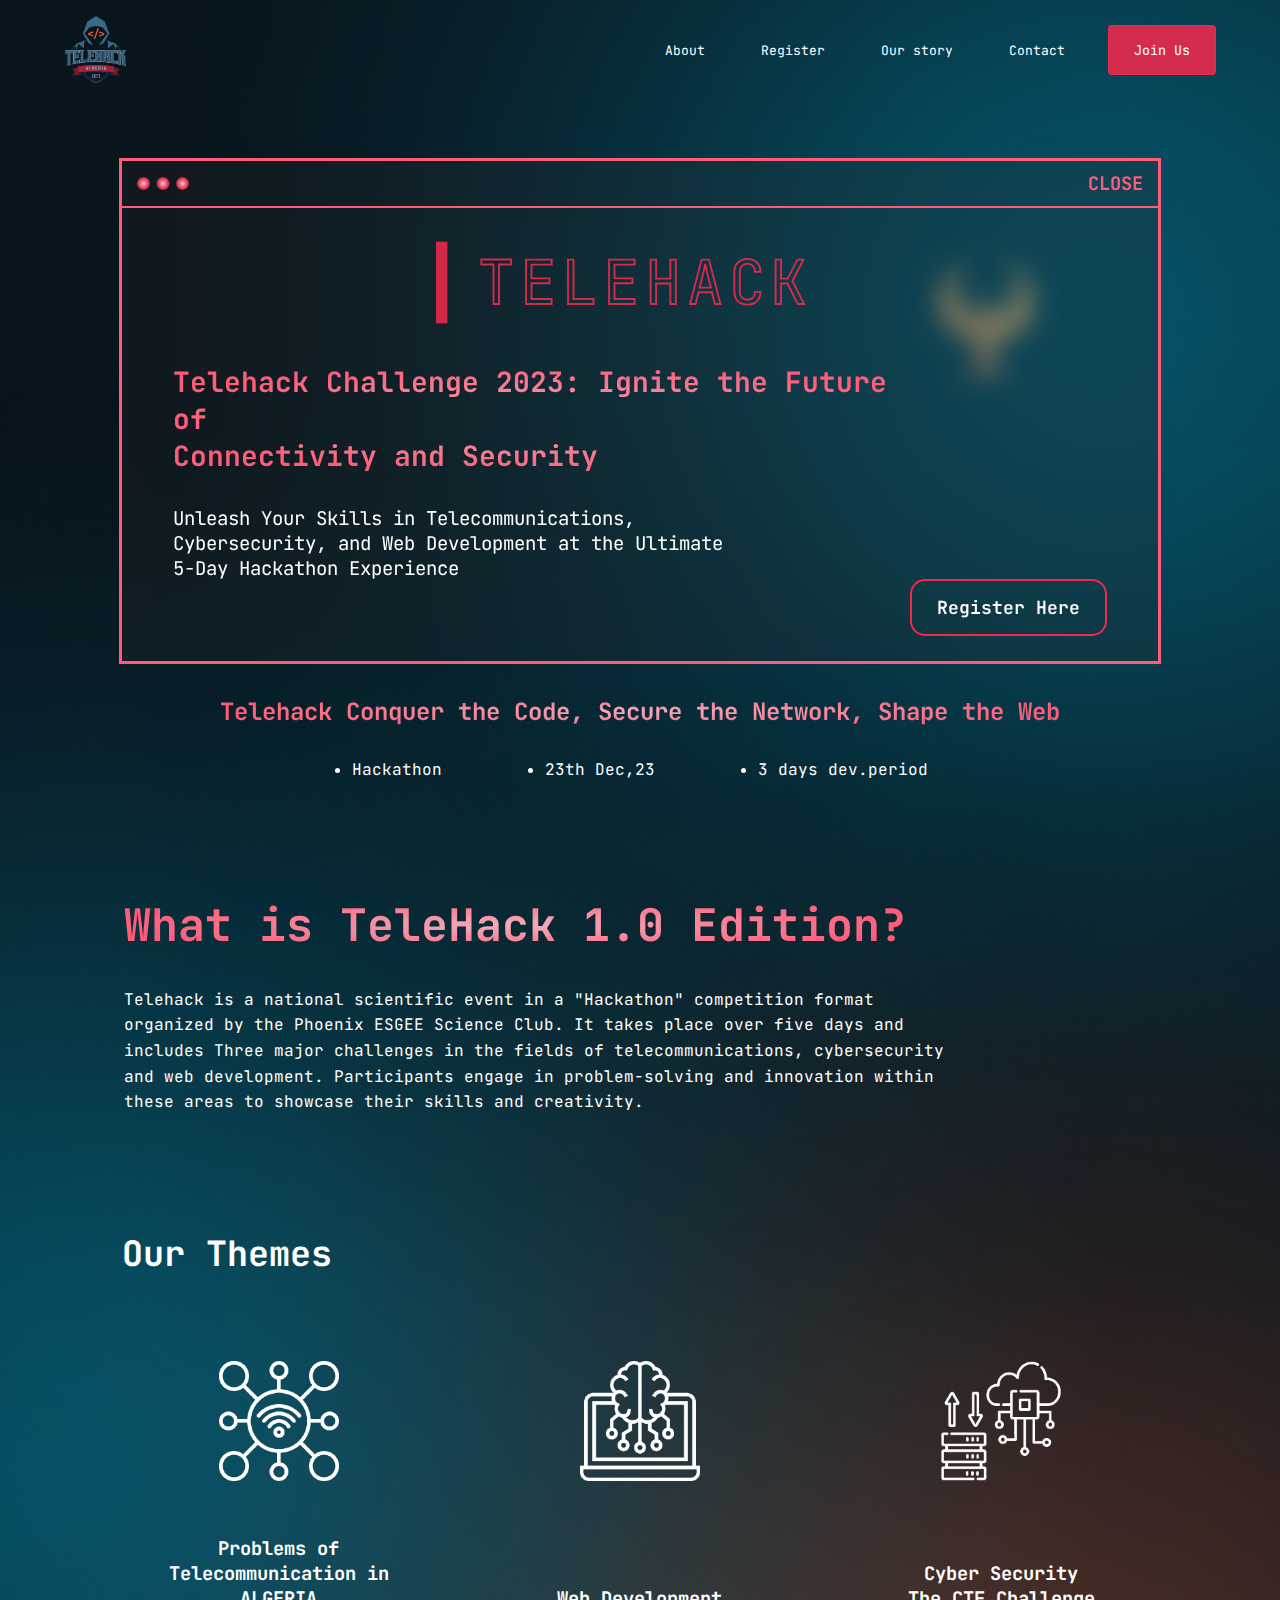
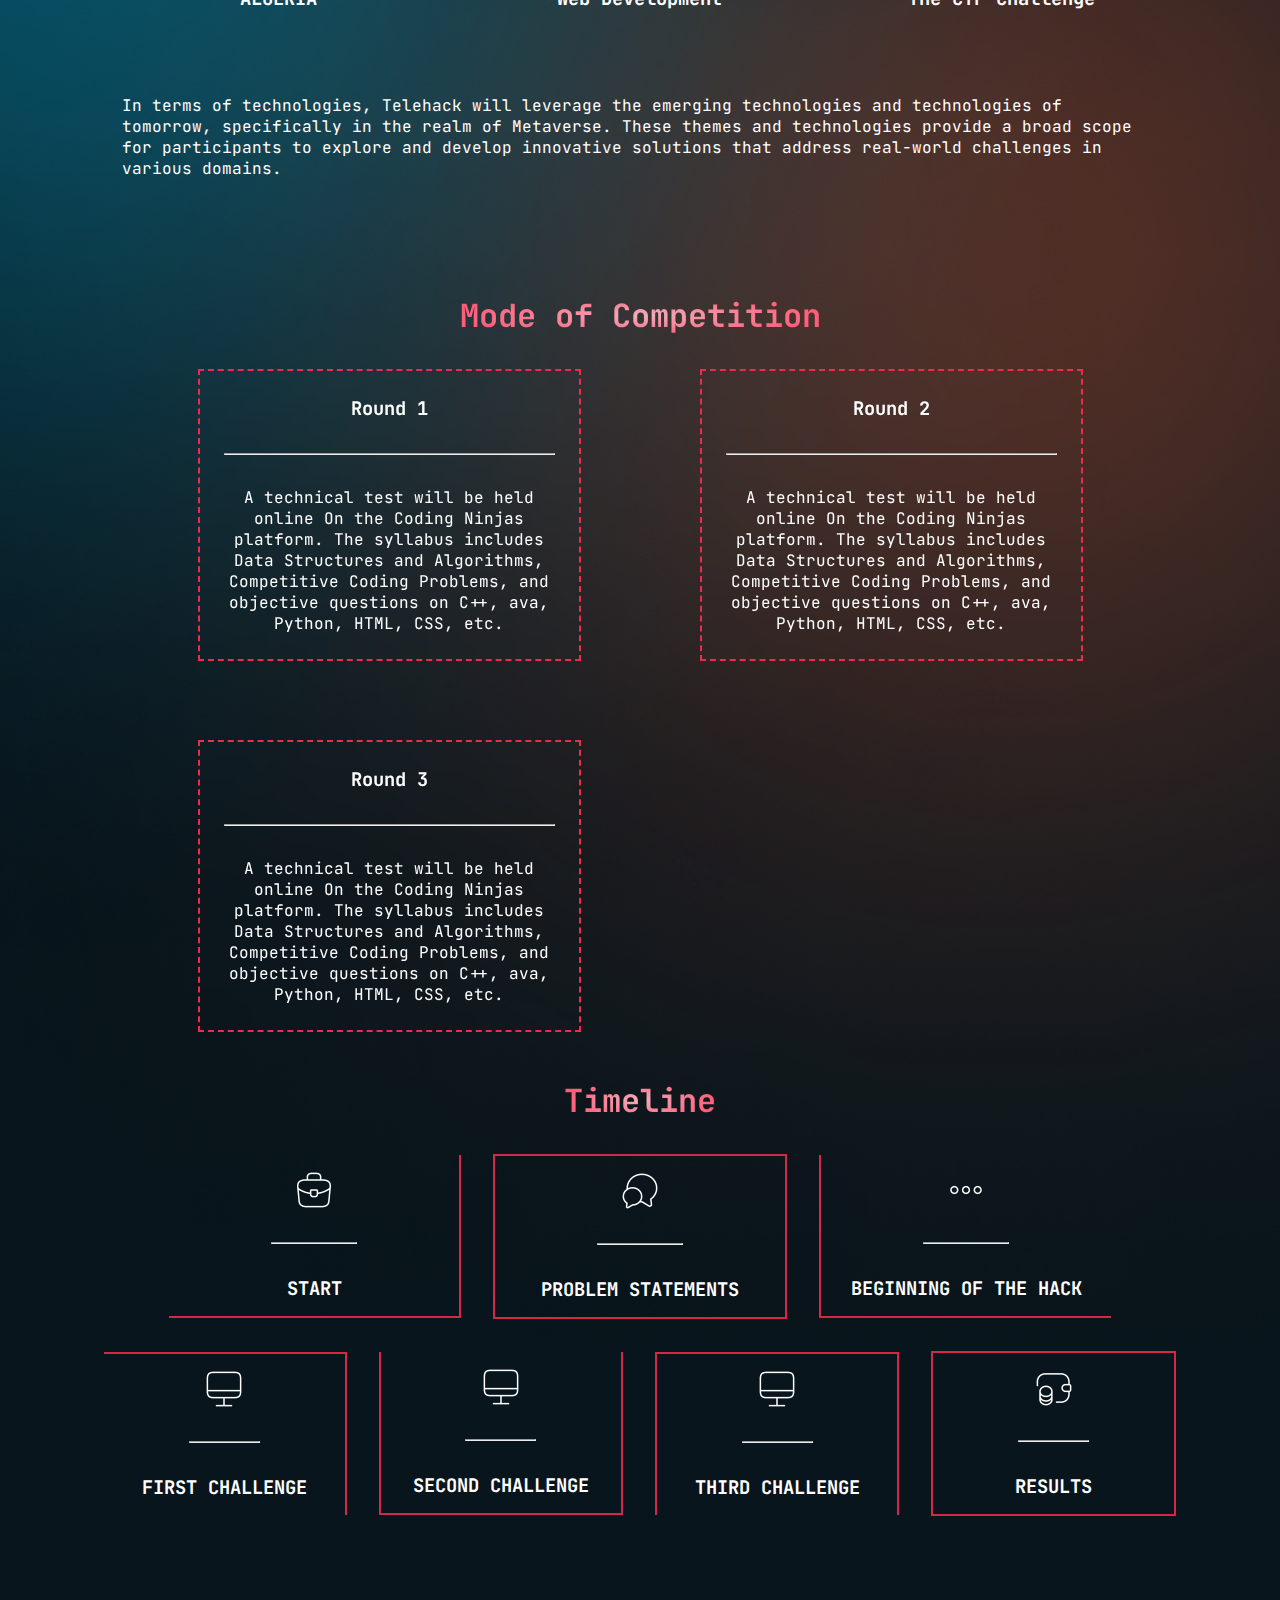
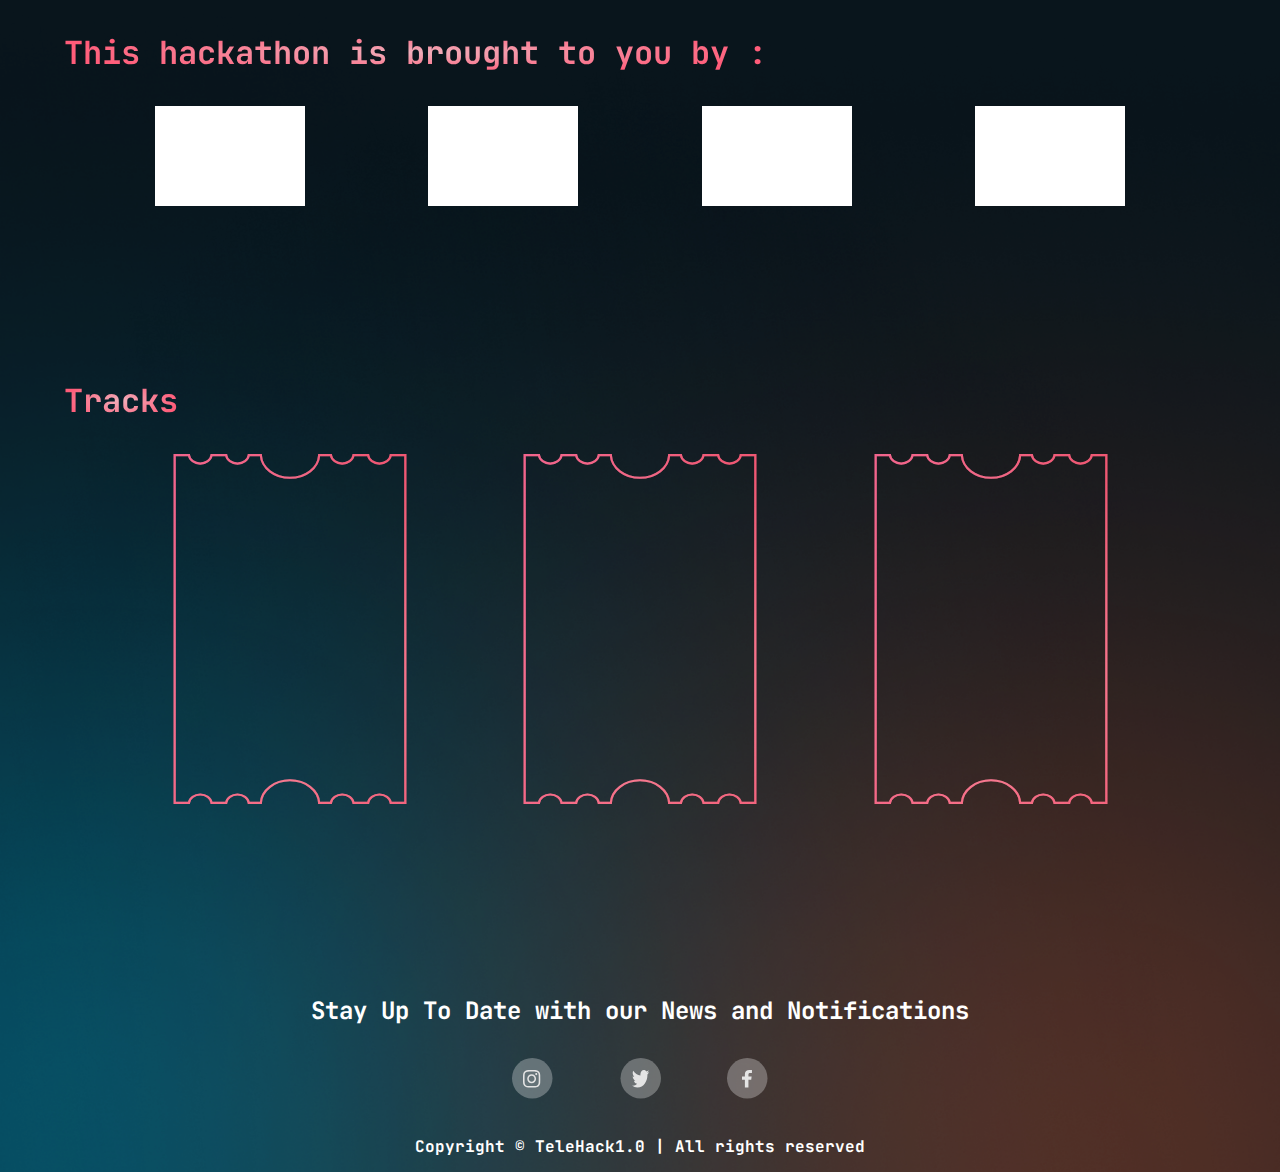
==== commit 8379ddd6: "adding some improvements !" ====
--- a/public/index.html
+++ b/public/index.html
@@ -7,6 +7,8 @@
 
     <link rel="stylesheet" href="style.css" />
     <link rel="shortcut icon" href="assets/logo.png" type="image/x-icon" />
+    <link rel="stylesheet" href="font-awesome-4.7.0/css/font-awesome.min.css">
+
     <title>Welcome | Telehack</title>
   </head>
 
@@ -17,8 +19,8 @@
         <ul>
           <li><a href="#">About</a></li>
           <li><a href="register.html">Register</a></li>
-          <li><a href="#">Our story</a></li>
-          <li><a href="#">Contact</a></li>
+          <li><a href="https://phoenix-esgee.site">Our story</a></li>
+          <li><a href="https://phoenix-esgee.site/#contact">Contact</a></li>
           <button><a href="register.html">Join Us</a></button>
         </ul>
       </nav>
@@ -181,44 +183,44 @@
         <h1>Timeline</h1>
         <div class="timeline_cards">
           <div class="timeline_card card1">
-            <img src="" height="50" />
+            <img src="assets/work.png" height="40" />
             <hr />
             <h3>START</h3>
           </div>
           <div class="timeline_card card2">
-            <img src="" height="50" />
+            <img src="assets/problems.png" height="40" />
             <hr />
             <h3>PROBLEM STATEMENTS</h3>
           </div>
           <div class="timeline_card card3">
-            <img src="" height="50" />
+            <img src="assets/points.png" height="40" />
             <hr />
             <h3>BEGINNING OF THE HACK</h3>
           </div>
           <div class="timeline_card card4">
-            <img src="" height="50" />
+            <img src="assets/monitor.png" height="40" />
             <hr />
             <h3>FIRST CHALLENGE</h3>
           </div>
           <div class="timeline_card card5">
-            <img src="" height="50" />
+            <img src="assets/monitor.png" height="40" />
             <hr />
             <h3>SECOND CHALLENGE</h3>
           </div>
           <div class="timeline_card card6">
-            <img src="" height="50" />
+            <img src="assets/monitor.png" height="40" />
             <hr />
             <h3>THIRD CHALLENGE</h3>
           </div>
           <div class="timeline_card card7">
-            <img src="" height="50" />
+            <img src="assets/results.png" height="40" />
             <hr />
             <h3>RESULTS</h3>
           </div>
         </div>
       </section>
       <section class="part_six">
-        <h1>Sponsors</h1>
+        <h1>This hackathon is brought to you by :</h1>
         <div class="sponsor_cards">
           <div class="sponsor_card"><img src="" /></div>
           <div class="sponsor_card"><img src="" /></div>
@@ -473,12 +475,65 @@
     <footer>
       <h2>Stay Up To Date with our News and Notifications</h2>
       <ul class="social">
-        <li></li>
-        <li></li>
-        <li></li>
-        <li></li>
+        <li><a href="https://www.instagram.com/phoenix_esgee" target="_blank"><svg width="41" height="41" viewBox="0 0 41 41" fill="none" xmlns="http://www.w3.org/2000/svg">
+          <g id="Instagram">
+          <g id="Ellipse 8" filter="url(#filter0_b_1_449)">
+          <circle cx="20.25" cy="20.25" r="20.25" fill="white" fill-opacity="0.29"/>
+          </g>
+          <path id="Vector" d="M28.2301 17.1621C28.1896 16.2292 28.0412 15.5878 27.8285 15.0321C27.6091 14.4421 27.2716 13.914 26.8294 13.4749C26.3974 13.029 25.8742 12.6825 25.3005 12.463C24.7504 12.2469 24.1226 12.0961 23.2046 12.0549C22.2797 12.0103 21.9861 12 19.6404 12C17.2946 12 17.001 12.0103 16.0796 12.0514C15.1616 12.0926 14.5305 12.2436 13.9837 12.4596C13.4031 12.6825 12.8834 13.0255 12.4513 13.4749C12.0125 13.914 11.6717 14.4456 11.4556 15.0287C11.243 15.5878 11.0945 16.2257 11.0541 17.1587C11.0102 18.0986 11 18.3969 11 20.7808C11 23.1646 11.0102 23.463 11.0506 24.3994C11.0911 25.3324 11.2397 25.9737 11.4523 26.5295C11.6717 27.1194 12.0125 27.6476 12.4513 28.0867C12.8834 28.5326 13.4065 28.8791 13.9803 29.0985C14.5305 29.3146 15.1582 29.4655 16.0763 29.5066C16.9976 29.5479 17.2914 29.5581 19.6371 29.5581C21.9828 29.5581 22.2764 29.5479 23.1979 29.5066C24.1159 29.4655 24.747 29.3146 25.2937 29.0985C26.4549 28.6423 27.3729 27.7094 27.8218 26.5295C28.0343 25.9704 28.1829 25.3324 28.2234 24.3994C28.2639 23.463 28.274 23.1646 28.274 20.7808C28.274 18.3969 28.2706 18.0986 28.2301 17.1621ZM26.6743 24.3308C26.6371 25.1883 26.4953 25.6514 26.3772 25.9601C26.0869 26.725 25.4895 27.3321 24.7368 27.6271C24.4331 27.7472 23.9741 27.8912 23.1336 27.9288C22.2224 27.9701 21.9491 27.9803 19.6438 27.9803C17.3386 27.9803 17.0618 27.9701 16.1538 27.9288C15.31 27.8912 14.8544 27.7472 14.5506 27.6271C14.1761 27.4864 13.8351 27.2635 13.5584 26.9719C13.2715 26.6872 13.0521 26.3442 12.9137 25.9636C12.7956 25.6549 12.6538 25.1883 12.6168 24.3343C12.5762 23.4082 12.5661 23.1303 12.5661 20.7876C12.5661 18.4449 12.5762 18.1637 12.6168 17.2411C12.6538 16.3836 12.7956 15.9205 12.9137 15.6118C13.0521 15.231 13.2715 14.8847 13.5618 14.6033C13.8418 14.3118 14.1794 14.0888 14.5541 13.9483C14.8578 13.8282 15.3169 13.6842 16.1572 13.6464C17.0685 13.6053 17.342 13.5949 19.6471 13.5949C21.9558 13.5949 22.2291 13.6053 23.1371 13.6464C23.9809 13.6842 24.4365 13.8282 24.7403 13.9483C25.1148 14.0888 25.4558 14.3118 25.7325 14.6033C26.0194 14.888 26.2388 15.231 26.3772 15.6118C26.4953 15.9205 26.6371 16.3869 26.6743 17.2411C26.7147 18.1672 26.7249 18.4449 26.7249 20.7876C26.7249 23.1303 26.7147 23.4047 26.6743 24.3308Z" fill="#E4E4E4"/>
+          <path id="Vector_2" d="M19.6405 16.2705C17.1902 16.2705 15.2021 18.2907 15.2021 20.781C15.2021 23.2712 17.1902 25.2914 19.6405 25.2914C22.0909 25.2914 24.0788 23.2712 24.0788 20.781C24.0788 18.2907 22.0909 16.2705 19.6405 16.2705ZM19.6405 23.7068C18.0509 23.7068 16.7614 22.3965 16.7614 20.781C16.7614 19.1654 18.0509 17.8551 19.6405 17.8551C21.2302 17.8551 22.5195 19.1654 22.5195 20.781C22.5195 22.3965 21.2302 23.7068 19.6405 23.7068Z" fill="#E4E4E4"/>
+          <path id="Vector_3" d="M25.2902 16.092C25.2902 16.6735 24.8262 17.145 24.2539 17.145C23.6817 17.145 23.2178 16.6735 23.2178 16.092C23.2178 15.5104 23.6817 15.0391 24.2539 15.0391C24.8262 15.0391 25.2902 15.5104 25.2902 16.092Z" fill="#E4E4E4"/>
+          </g>
+          <defs>
+          <filter id="filter0_b_1_449" x="-10" y="-10" width="60.5" height="60.5" filterUnits="userSpaceOnUse" color-interpolation-filters="sRGB">
+          <feFlood flood-opacity="0" result="BackgroundImageFix"/>
+          <feGaussianBlur in="BackgroundImageFix" stdDeviation="5"/>
+          <feComposite in2="SourceAlpha" operator="in" result="effect1_backgroundBlur_1_449"/>
+          <feBlend mode="normal" in="SourceGraphic" in2="effect1_backgroundBlur_1_449" result="shape"/>
+          </filter>
+          </defs>
+          </svg>
+          </a></li>
+        <li><a href="#">
+          <svg width="41" height="41" viewBox="0 0 41 41" fill="none" xmlns="http://www.w3.org/2000/svg">
+            <g id="Twitter">
+            <g id="Ellipse 6" filter="url(#filter0_b_1_443)">
+            <circle cx="20.75" cy="20.25" r="20.25" fill="white" fill-opacity="0.29"/>
+            </g>
+            <path id="Vector" d="M29.1932 14.0786C28.5538 14.4311 27.8725 14.6648 27.1622 14.7782C27.893 14.2299 28.4507 13.3682 28.7129 12.3296C28.0316 12.8401 27.2794 13.2007 26.4777 13.4019C25.8308 12.5362 24.9089 12 23.9031 12C21.9516 12 20.3806 13.9908 20.3806 16.4314C20.3806 16.7826 20.4042 17.1202 20.4623 17.4417C17.5319 17.262 14.939 15.4968 13.1971 12.8077C12.893 13.4708 12.7146 14.2299 12.7146 15.047C12.7146 16.5813 13.3432 17.9414 14.2802 18.7288C13.7139 18.7153 13.1584 18.5086 12.6877 18.1831C12.6877 18.1967 12.6877 18.2142 12.6877 18.2318C12.6877 20.3847 13.9095 22.1729 15.5117 22.5848C15.2248 22.6834 14.9121 22.7307 14.5876 22.7307C14.3619 22.7307 14.1341 22.7145 13.9203 22.6551C14.377 24.4095 15.6729 25.6994 17.2138 25.7412C16.0146 26.9203 14.4919 27.6308 12.8435 27.6308C12.5545 27.6308 12.2772 27.6145 12 27.57C13.5614 28.8355 15.4118 29.5581 17.4073 29.5581C23.8934 29.5581 27.4395 22.805 27.4395 16.9514C27.4395 16.7555 27.4341 16.5665 27.4266 16.3787C28.1261 15.7547 28.7139 14.9754 29.1932 14.0786Z" fill="#E4E4E4"/>
+            </g>
+            <defs>
+            <filter id="filter0_b_1_443" x="-9.5" y="-10" width="60.5" height="60.5" filterUnits="userSpaceOnUse" color-interpolation-filters="sRGB">
+            <feFlood flood-opacity="0" result="BackgroundImageFix"/>
+            <feGaussianBlur in="BackgroundImageFix" stdDeviation="5"/>
+            <feComposite in2="SourceAlpha" operator="in" result="effect1_backgroundBlur_1_443"/>
+            <feBlend mode="normal" in="SourceGraphic" in2="effect1_backgroundBlur_1_443" result="shape"/>
+            </filter>
+            </defs>
+            </svg>
+            
+        </a></li>
+        <li><a href="https://www.facebook.com/phoenix.esgee" target="_blank">
+          <svg width="41" height="41" viewBox="0 0 41 41" fill="none" xmlns="http://www.w3.org/2000/svg">
+            <g id="Facebook">
+            <g id="Ellipse 5" filter="url(#filter0_b_1_440)">
+            <circle cx="20.25" cy="20.25" r="20.25" fill="white" fill-opacity="0.29"/>
+            </g>
+            <path id="Vector" d="M23.1336 14.9154H24.9501V12.1236C24.6367 12.0856 23.5589 12 22.3036 12C19.6845 12 17.8903 13.4537 17.8903 16.1254V18.5843H15V21.7052H17.8903V29.5581H21.4339V21.706H24.2073L24.6475 18.585H21.4331V16.4349C21.4339 15.5328 21.7091 14.9154 23.1336 14.9154Z" fill="#E4E4E4"/>
+            </g>
+            <defs>
+            <filter id="filter0_b_1_440" x="-10" y="-10" width="60.5" height="60.5" filterUnits="userSpaceOnUse" color-interpolation-filters="sRGB">
+            <feFlood flood-opacity="0" result="BackgroundImageFix"/>
+            <feGaussianBlur in="BackgroundImageFix" stdDeviation="5"/>
+            <feComposite in2="SourceAlpha" operator="in" result="effect1_backgroundBlur_1_440"/>
+            <feBlend mode="normal" in="SourceGraphic" in2="effect1_backgroundBlur_1_440" result="shape"/>
+            </filter>
+            </defs>
+            </svg>
+            
+        </a></li>
       </ul>
-      <h4>Copyright © TeleHack1.0 | All rights reserved</h4>
+      <h4 style="margin-bottom:15px ;">Copyright © TeleHack1.0 | All rights reserved</h4>
     </footer>
   </body>
 </html>
--- a/public/style.css
+++ b/public/style.css
@@ -288,7 +288,7 @@
 
 /* part two css */
 .part_two {
-  padding: 0 90px;
+  padding: 0 60px;
   display: flex;
   align-items: flex-start;
   justify-content: center;
@@ -347,10 +347,18 @@
   height: 250px;
   width: 300px;
   text-align: center;
+  border: 2px  solid transparent;
+
+  border-radius: 25px;
+  transition:  0.3s;
 }
 .part_three .theme_cards .theme_card img {
   height: 120px;
   filter: invert();
+}
+.part_three .theme_cards .theme_card:hover{
+  border: 2px  solid #fff;
+
 }
 .part_three h1 {
   color: var(--basic-white);
@@ -579,6 +587,13 @@
   align-items: center;
   justify-content: space-between;
   width: 20%;
+  list-style: none;
+}
+footer ul li a{
+  transition: .5s;
+}
+footer ul li a:hover circle{
+ fill:#000;
 }
 /*end of footer css*/
 /*responsive of the footer*/
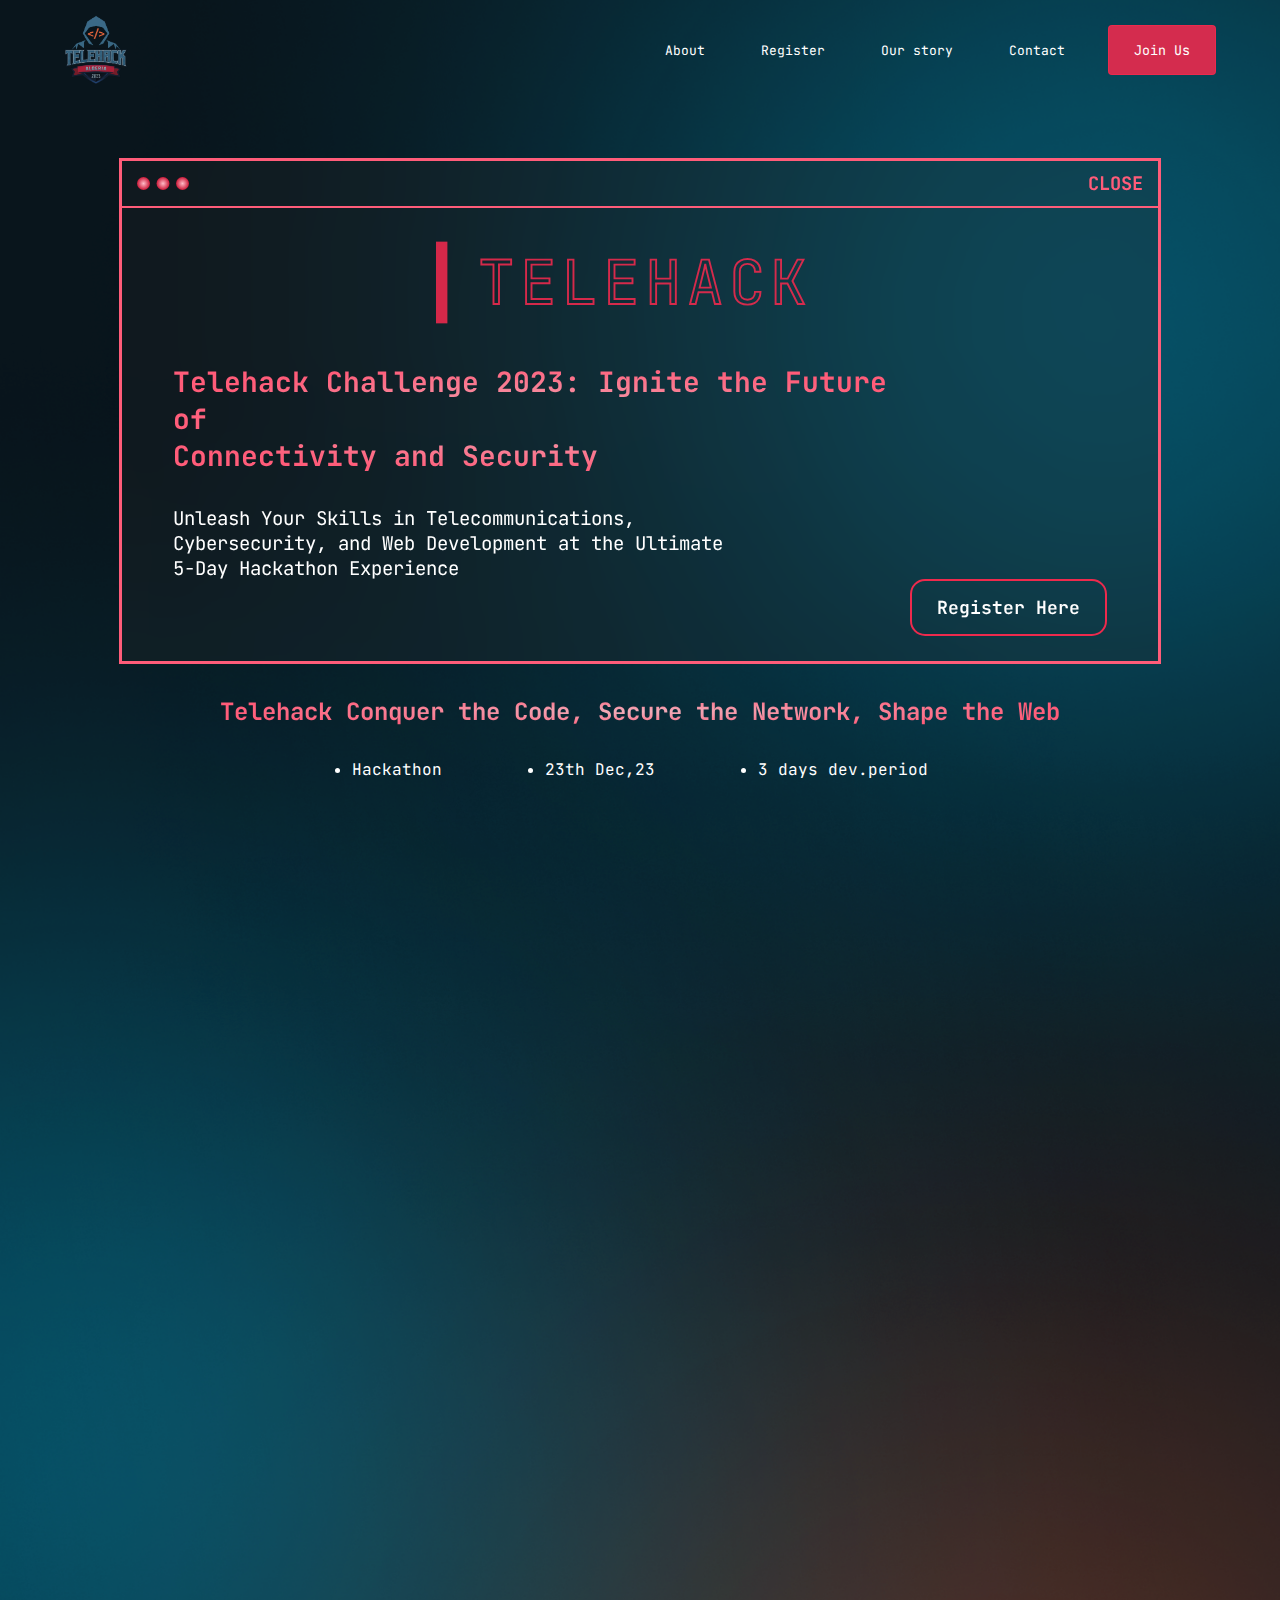
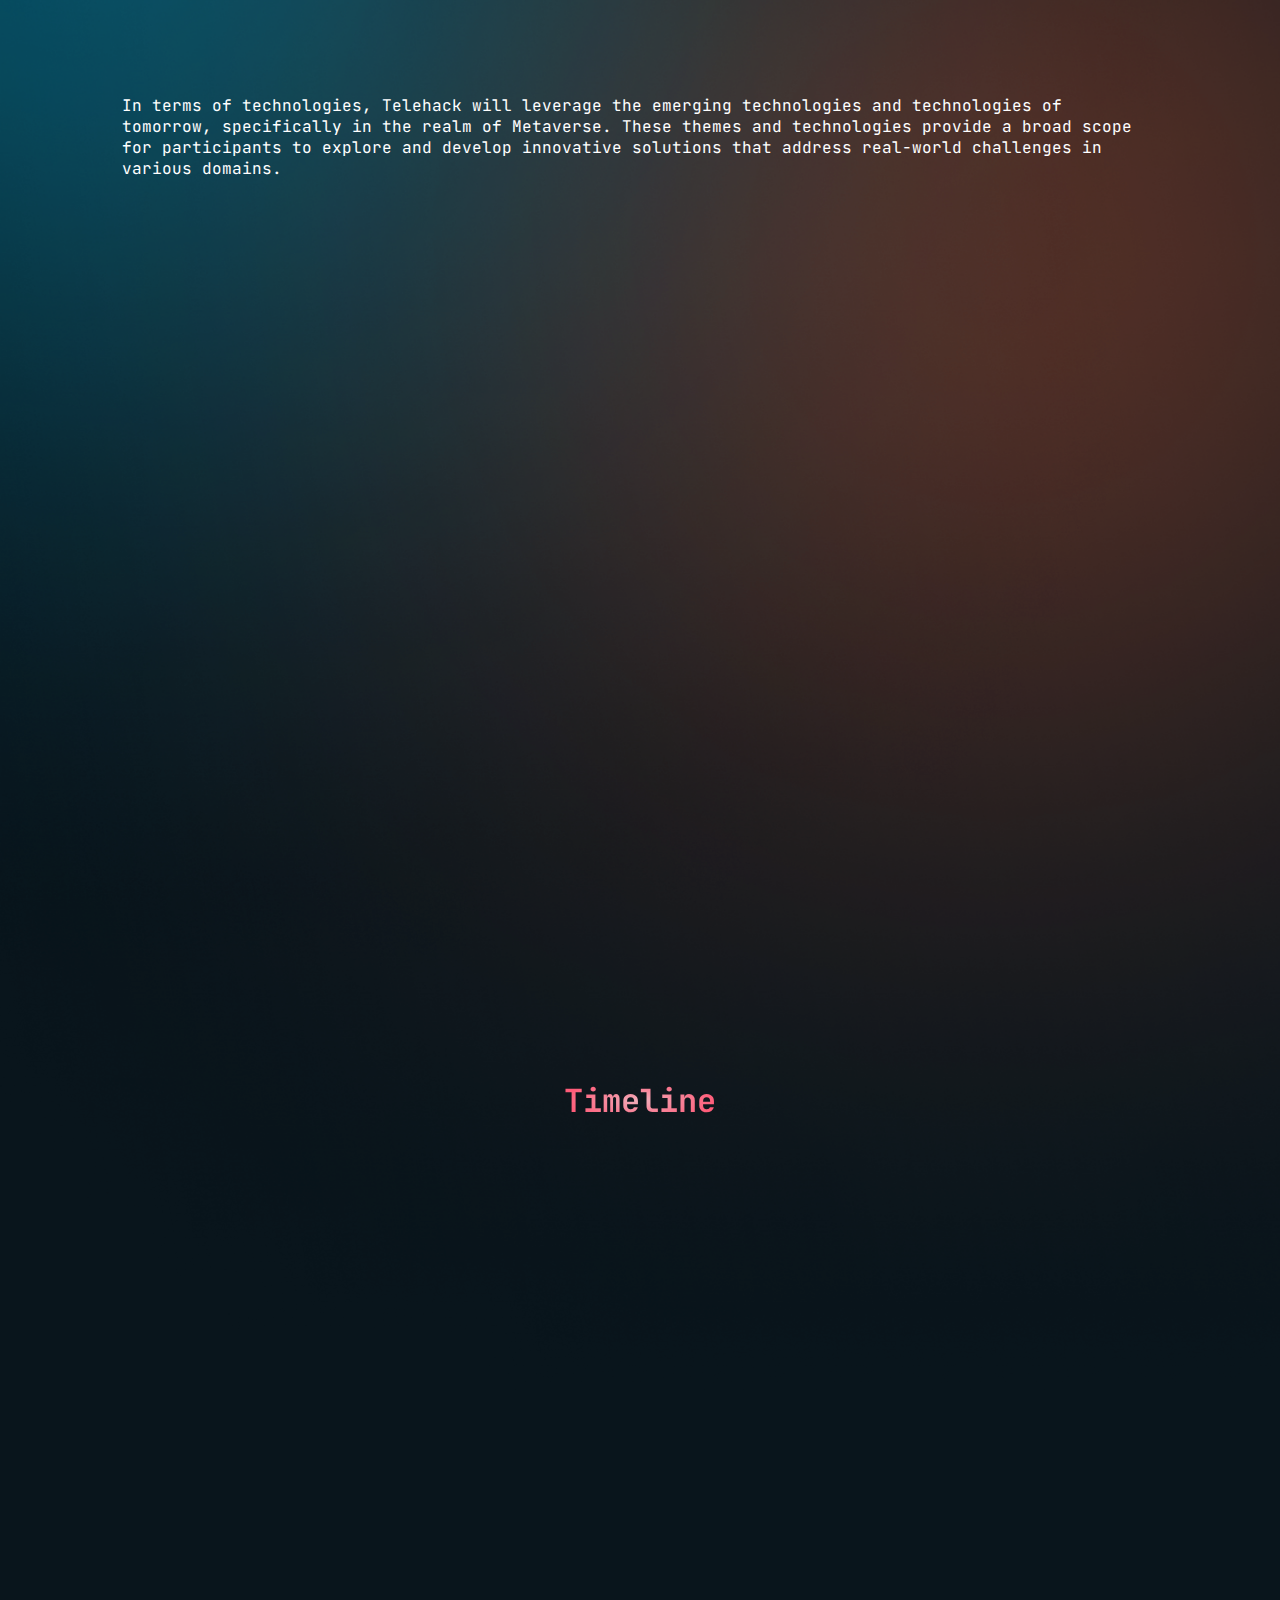
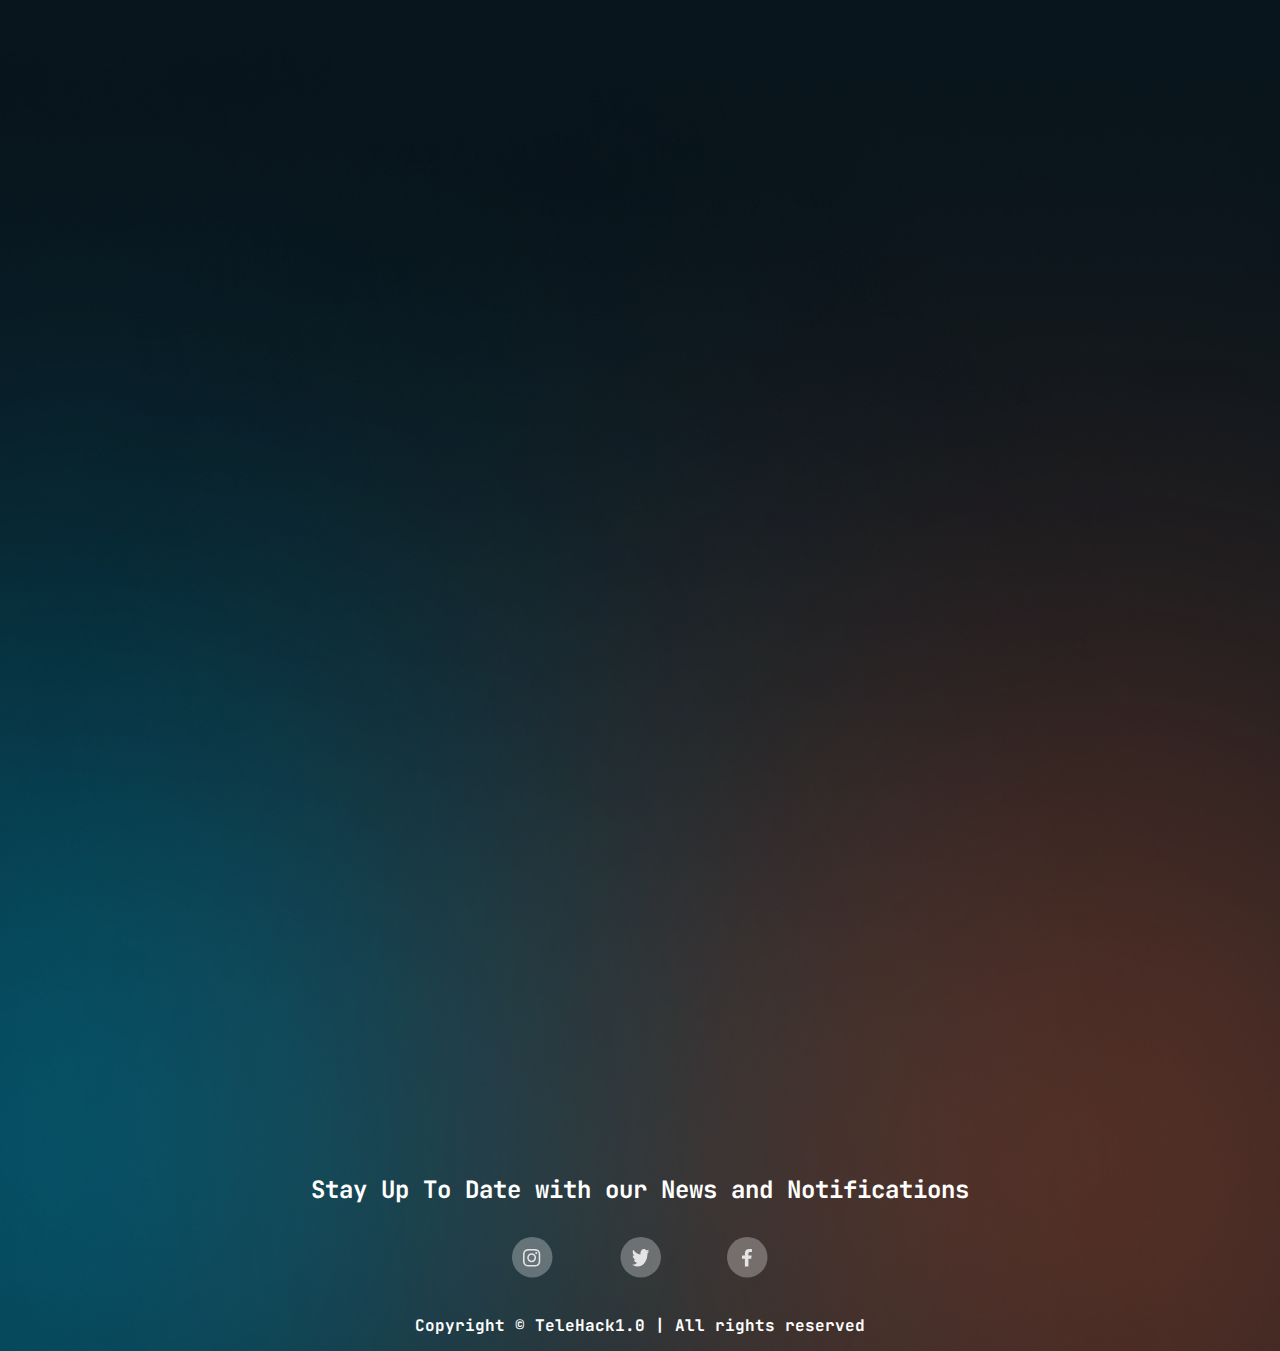
==== commit 19c1541e: "adding some improvements !" ====
--- a/public/index.html
+++ b/public/index.html
@@ -1,539 +1,412 @@
 <!DOCTYPE html>
 <html lang="en">
-  <head>
-    <meta charset="UTF-8" />
-    <meta http-equiv="X-UA-Compatible" content="IE=edge" />
-    <meta name="viewport" content="width=device-width, initial-scale=1.0" />
-
-    <link rel="stylesheet" href="style.css" />
-    <link rel="shortcut icon" href="assets/logo.png" type="image/x-icon" />
-    <link rel="stylesheet" href="font-awesome-4.7.0/css/font-awesome.min.css">
-
-    <title>Welcome | Telehack</title>
-  </head>
-
-  <body>
-    <header>
-      <nav>
-        <img src="assets/logo.png" alt="logo" height="70" class="logo" />
-        <ul>
-          <li><a href="#">About</a></li>
-          <li><a href="register.html">Register</a></li>
-          <li><a href="https://phoenix-esgee.site">Our story</a></li>
-          <li><a href="https://phoenix-esgee.site/#contact">Contact</a></li>
-          <button><a href="register.html">Join Us</a></button>
-        </ul>
-      </nav>
-    </header>
-    <main>
-      <section class="part_one">
-        <div class="container">
-          <header>
-            <svg
-              xmlns="http://www.w3.org/2000/svg"
-              width="52"
-              height="13"
-              viewBox="0 0 64 16"
-              fill="none"
-            >
-              <circle cx="8" cy="8" r="8" fill="url(#paint0_radial_1_166)" />
-              <circle cx="32" cy="8" r="8" fill="url(#paint1_radial_1_166)" />
-              <circle cx="56" cy="8" r="8" fill="url(#paint2_radial_1_166)" />
-              <defs>
-                <radialGradient
-                  id="paint0_radial_1_166"
-                  cx="0"
-                  cy="0"
-                  r="1"
-                  gradientUnits="userSpaceOnUse"
-                  gradientTransform="translate(8 8) rotate(90) scale(8)"
-                >
-                  <stop stop-color="#FFBBC7" />
-                  <stop offset="1" stop-color="#CC1838" />
-                </radialGradient>
-                <radialGradient
-                  id="paint1_radial_1_166"
-                  cx="0"
-                  cy="0"
-                  r="1"
-                  gradientUnits="userSpaceOnUse"
-                  gradientTransform="translate(32 8) rotate(90) scale(8)"
-                >
-                  <stop stop-color="#FFBBC7" />
-                  <stop offset="1" stop-color="#CC1838" />
-                </radialGradient>
-                <radialGradient
-                  id="paint2_radial_1_166"
-                  cx="0"
-                  cy="0"
-                  r="1"
-                  gradientUnits="userSpaceOnUse"
-                  gradientTransform="translate(56 8) rotate(90) scale(8)"
-                >
-                  <stop stop-color="#FFBBC7" />
-                  <stop offset="1" stop-color="#CC1838" />
-                </radialGradient>
-              </defs>
-            </svg>
-            <h3>CLOSE</h3>
-          </header>
-          <main>
-           <button class="button" data-text="Awesome">
-              <span class="actual-text">&nbsp;TELEHACK&nbsp;</span>
-              <span aria-hidden="true" class="hover-text"
-                >&nbsp;TELEHACK&nbsp;</span
-              >
-            </button>
-            <h1>
-              Telehack Challenge 2023: Ignite the Future of <br />
-              Connectivity and Security
-            </h1>
-            <p>
-              Unleash Your Skills in Telecommunications, Cybersecurity, and Web
-              Development at the Ultimate 5-Day Hackathon Experience
-            </p>
-          </main>
-          <button class="registerBtn"><a href="register.html">Register Here</a></button>
-        </div>
-        <h2>Telehack Conquer the Code, Secure the Network, Shape the Web</h2>
-        <ul>
-          <li>Hackathon</li>
-          <li>23th Dec,23</li>
-          <li>3 days dev.period</li>
-        </ul>
-      </section>
-      <section class="part_two">
-        <h1>What is TeleHack 1.0 Edition?</h1>
-        <p>
-          Telehack is a national scientific event in a "Hackathon" competition
-          format organized by the Phoenix ESGEE Science Club. It takes place
-          over five days and includes Three major challenges in the fields of
-          telecommunications, cybersecurity and web development. Participants
-          engage in problem-solving and innovation within these areas to
-          showcase their skills and creativity.
-        </p>
-      </section>
-      <section class="part_three">
-        <h1>Our Themes</h1>
-        <div class="theme_cards">
-          <div class="theme_card">
-            <img src="assets/iot.png" />
-            <h3>
-              Problems of Telecommunication in <br />
-              ALGERIA
-            </h3>
-          </div>
-          <div class="theme_card">
-            <img src="assets/webdev.png" />
-            <h3>Web Development</h3>
-          </div>
-          <div class="theme_card">
-            <img src="assets/cyber.png" style="filter: none" />
-            <h3>
-              Cyber Security <br />
-              The CTF Challenge
-            </h3>
-          </div>
-        </div>
-        <p>
-          In terms of technologies, Telehack will leverage the emerging
-          technologies and technologies of tomorrow, specifically in the realm
-          of Metaverse. These themes and technologies provide a broad scope for
-          participants to explore and develop innovative solutions that address
-          real-world challenges in various domains.
-        </p>
-      </section>
-
-      <section class="part_four">
-        <h1>Mode of Competition</h1>
-        <div class="round_cards">
-          <div class="round_card">
-            <h3>Round 1</h3>
-            <hr />
-            <p>
-              A technical test will be held online On the Coding Ninjas
-              platform. The syllabus includes Data Structures and Algorithms,
-              Competitive Coding Problems, and objective questions on C++, ava,
-              Python, HTML, CSS, etc.
-            </p>
-          </div>
-          <div class="round_card">
-            <h3>Round 2</h3>
-            <hr />
-            <p>
-              A technical test will be held online On the Coding Ninjas
-              platform. The syllabus includes Data Structures and Algorithms,
-              Competitive Coding Problems, and objective questions on C++, ava,
-              Python, HTML, CSS, etc.
-            </p>
-          </div>
-          <div class="round_card">
-            <h3>Round 3</h3>
-            <hr />
-            <p>
-              A technical test will be held online On the Coding Ninjas
-              platform. The syllabus includes Data Structures and Algorithms,
-              Competitive Coding Problems, and objective questions on C++, ava,
-              Python, HTML, CSS, etc.
-            </p>
-          </div>
-        </div>
-      </section>
-      <section class="part_five">
-        <h1>Timeline</h1>
-        <div class="timeline_cards">
-          <div class="timeline_card card1">
-            <img src="assets/work.png" height="40" />
-            <hr />
-            <h3>START</h3>
-          </div>
-          <div class="timeline_card card2">
-            <img src="assets/problems.png" height="40" />
-            <hr />
-            <h3>PROBLEM STATEMENTS</h3>
-          </div>
-          <div class="timeline_card card3">
-            <img src="assets/points.png" height="40" />
-            <hr />
-            <h3>BEGINNING OF THE HACK</h3>
-          </div>
-          <div class="timeline_card card4">
-            <img src="assets/monitor.png" height="40" />
-            <hr />
-            <h3>FIRST CHALLENGE</h3>
-          </div>
-          <div class="timeline_card card5">
-            <img src="assets/monitor.png" height="40" />
-            <hr />
-            <h3>SECOND CHALLENGE</h3>
-          </div>
-          <div class="timeline_card card6">
-            <img src="assets/monitor.png" height="40" />
-            <hr />
-            <h3>THIRD CHALLENGE</h3>
-          </div>
-          <div class="timeline_card card7">
-            <img src="assets/results.png" height="40" />
-            <hr />
-            <h3>RESULTS</h3>
-          </div>
-        </div>
-      </section>
-      <section class="part_six">
-        <h1>This hackathon is brought to you by :</h1>
-        <div class="sponsor_cards">
-          <div class="sponsor_card"><img src="" /></div>
-          <div class="sponsor_card"><img src="" /></div>
-          <div class="sponsor_card"><img src="" /></div>
-          <div class="sponsor_card"><img src="" /></div>
-        </div>
-      </section>
-
-      <section class="part_seven">
-        <h1>Tracks</h1>
-        <div class="track_cards">
-          <div class="track_card">
-            <svg
-              xmlns="http://www.w3.org/2000/svg"
-              width="250"
-              height="350"
-              viewBox="0 0 320 481"
-              fill="none"
-            >
-              <path
-                d="M247.274 479.451C246.461 472.752 239.547 467.936 231.762 467.936C223.976 467.936 217.062 472.752 216.249 479.451H200.05C199.082 461.909 181.22 448.397 160 448.397C138.78 448.397 120.918 461.909 119.95 479.451H103.317C102.504 472.752 95.5907 467.936 87.8049 467.936C80.0191 467.936 73.1054 472.752 72.2925 479.451H52.152C51.3391 472.752 44.4253 467.936 36.6396 467.936C28.8537 467.936 21.94 472.752 21.1272 479.451H1.5V1.63062H21.1272C21.9401 8.32899 28.8536 13.1452 36.6396 13.1452C44.4254 13.1452 51.339 8.329 52.152 1.63062H72.2925C73.1054 8.329 80.0191 13.1452 87.8049 13.1452C95.5907 13.1452 102.504 8.329 103.317 1.63062H119.95C120.918 19.1739 138.78 32.6851 160 32.6851C181.22 32.6851 199.082 19.1739 200.05 1.63062H216.249C217.062 8.329 223.976 13.1452 231.762 13.1452C239.547 13.1452 246.461 8.329 247.274 1.63062H267.414C268.227 8.329 275.141 13.1452 282.927 13.1452C290.713 13.1452 297.626 8.329 298.439 1.63062H318.5V479.451H298.439C297.626 472.752 290.713 467.936 282.927 467.936C275.141 467.936 268.227 472.752 267.414 479.451H247.274Z"
-                stroke="url(#paint0_radial_1_133)"
-                stroke-width="3"
-              />
-              <path
-                d="M247.274 479.451C246.461 472.752 239.547 467.936 231.762 467.936C223.976 467.936 217.062 472.752 216.249 479.451H200.05C199.082 461.909 181.22 448.397 160 448.397C138.78 448.397 120.918 461.909 119.95 479.451H103.317C102.504 472.752 95.5907 467.936 87.8049 467.936C80.0191 467.936 73.1054 472.752 72.2925 479.451H52.152C51.3391 472.752 44.4253 467.936 36.6396 467.936C28.8537 467.936 21.94 472.752 21.1272 479.451H1.5V1.63062H21.1272C21.9401 8.32899 28.8536 13.1452 36.6396 13.1452C44.4254 13.1452 51.339 8.329 52.152 1.63062H72.2925C73.1054 8.329 80.0191 13.1452 87.8049 13.1452C95.5907 13.1452 102.504 8.329 103.317 1.63062H119.95C120.918 19.1739 138.78 32.6851 160 32.6851C181.22 32.6851 199.082 19.1739 200.05 1.63062H216.249C217.062 8.329 223.976 13.1452 231.762 13.1452C239.547 13.1452 246.461 8.329 247.274 1.63062H267.414C268.227 8.329 275.141 13.1452 282.927 13.1452C290.713 13.1452 297.626 8.329 298.439 1.63062H318.5V479.451H298.439C297.626 472.752 290.713 467.936 282.927 467.936C275.141 467.936 268.227 472.752 267.414 479.451H247.274Z"
-                stroke="url(#paint1_linear_1_133)"
-                stroke-opacity="0.2"
-                stroke-width="3"
-              />
-              <path
-                d="M247.274 479.451C246.461 472.752 239.547 467.936 231.762 467.936C223.976 467.936 217.062 472.752 216.249 479.451H200.05C199.082 461.909 181.22 448.397 160 448.397C138.78 448.397 120.918 461.909 119.95 479.451H103.317C102.504 472.752 95.5907 467.936 87.8049 467.936C80.0191 467.936 73.1054 472.752 72.2925 479.451H52.152C51.3391 472.752 44.4253 467.936 36.6396 467.936C28.8537 467.936 21.94 472.752 21.1272 479.451H1.5V1.63062H21.1272C21.9401 8.32899 28.8536 13.1452 36.6396 13.1452C44.4254 13.1452 51.339 8.329 52.152 1.63062H72.2925C73.1054 8.329 80.0191 13.1452 87.8049 13.1452C95.5907 13.1452 102.504 8.329 103.317 1.63062H119.95C120.918 19.1739 138.78 32.6851 160 32.6851C181.22 32.6851 199.082 19.1739 200.05 1.63062H216.249C217.062 8.329 223.976 13.1452 231.762 13.1452C239.547 13.1452 246.461 8.329 247.274 1.63062H267.414C268.227 8.329 275.141 13.1452 282.927 13.1452C290.713 13.1452 297.626 8.329 298.439 1.63062H318.5V479.451H298.439C297.626 472.752 290.713 467.936 282.927 467.936C275.141 467.936 268.227 472.752 267.414 479.451H247.274Z"
-                stroke="url(#paint2_radial_1_133)"
-                stroke-opacity="0.2"
-                stroke-width="3"
-              />
-              <path
-                d="M247.274 479.451C246.461 472.752 239.547 467.936 231.762 467.936C223.976 467.936 217.062 472.752 216.249 479.451H200.05C199.082 461.909 181.22 448.397 160 448.397C138.78 448.397 120.918 461.909 119.95 479.451H103.317C102.504 472.752 95.5907 467.936 87.8049 467.936C80.0191 467.936 73.1054 472.752 72.2925 479.451H52.152C51.3391 472.752 44.4253 467.936 36.6396 467.936C28.8537 467.936 21.94 472.752 21.1272 479.451H1.5V1.63062H21.1272C21.9401 8.32899 28.8536 13.1452 36.6396 13.1452C44.4254 13.1452 51.339 8.329 52.152 1.63062H72.2925C73.1054 8.329 80.0191 13.1452 87.8049 13.1452C95.5907 13.1452 102.504 8.329 103.317 1.63062H119.95C120.918 19.1739 138.78 32.6851 160 32.6851C181.22 32.6851 199.082 19.1739 200.05 1.63062H216.249C217.062 8.329 223.976 13.1452 231.762 13.1452C239.547 13.1452 246.461 8.329 247.274 1.63062H267.414C268.227 8.329 275.141 13.1452 282.927 13.1452C290.713 13.1452 297.626 8.329 298.439 1.63062H318.5V479.451H298.439C297.626 472.752 290.713 467.936 282.927 467.936C275.141 467.936 268.227 472.752 267.414 479.451H247.274Z"
-                stroke="url(#paint3_linear_1_133)"
-                stroke-opacity="0.2"
-                stroke-width="3"
-              />
-              <defs>
-                <radialGradient
-                  id="paint0_radial_1_133"
-                  cx="0"
-                  cy="0"
-                  r="1"
-                  gradientUnits="userSpaceOnUse"
-                  gradientTransform="translate(160 240.541) rotate(90) scale(240.41 160)"
-                >
-                  <stop stop-color="#F0AFBB" />
-                  <stop offset="1" stop-color="#FF5C79" />
-                </radialGradient>
-                <linearGradient
-                  id="paint1_linear_1_133"
-                  x1="36.2189"
-                  y1="-126.892"
-                  x2="345.438"
-                  y2="-10.1264"
-                  gradientUnits="userSpaceOnUse"
-                >
-                  <stop stop-color="#DB80FF" />
-                  <stop offset="1" stop-color="#FFEAEE" stop-opacity="0.6" />
-                </linearGradient>
-                <radialGradient
-                  id="paint2_radial_1_133"
-                  cx="0"
-                  cy="0"
-                  r="1"
-                  gradientUnits="userSpaceOnUse"
-                  gradientTransform="translate(250.448 311.946) rotate(-102.441) scale(280.364 290.541)"
-                >
-                  <stop stop-color="#FFEAEE" />
-                  <stop offset="1" stop-color="#CC1838" />
-                </radialGradient>
-                <linearGradient
-                  id="paint3_linear_1_133"
-                  x1="269.851"
-                  y1="336.705"
-                  x2="11.1785"
-                  y2="325.652"
-                  gradientUnits="userSpaceOnUse"
-                >
-                  <stop stop-color="#D5425C" stop-opacity="0.8" />
-                  <stop offset="1" stop-color="#FFEAEE" stop-opacity="0.52" />
-                </linearGradient>
-              </defs>
-            </svg>
-          </div>
-          <div class="track_card">
-            <svg
-              xmlns="http://www.w3.org/2000/svg"
-              width="250"
-              height="350"
-              viewBox="0 0 320 481"
-              fill="none"
-            >
-              <path
-                d="M247.274 479.451C246.461 472.752 239.547 467.936 231.762 467.936C223.976 467.936 217.062 472.752 216.249 479.451H200.05C199.082 461.909 181.22 448.397 160 448.397C138.78 448.397 120.918 461.909 119.95 479.451H103.317C102.504 472.752 95.5907 467.936 87.8049 467.936C80.0191 467.936 73.1054 472.752 72.2925 479.451H52.152C51.3391 472.752 44.4253 467.936 36.6396 467.936C28.8537 467.936 21.94 472.752 21.1272 479.451H1.5V1.63062H21.1272C21.9401 8.32899 28.8536 13.1452 36.6396 13.1452C44.4254 13.1452 51.339 8.329 52.152 1.63062H72.2925C73.1054 8.329 80.0191 13.1452 87.8049 13.1452C95.5907 13.1452 102.504 8.329 103.317 1.63062H119.95C120.918 19.1739 138.78 32.6851 160 32.6851C181.22 32.6851 199.082 19.1739 200.05 1.63062H216.249C217.062 8.329 223.976 13.1452 231.762 13.1452C239.547 13.1452 246.461 8.329 247.274 1.63062H267.414C268.227 8.329 275.141 13.1452 282.927 13.1452C290.713 13.1452 297.626 8.329 298.439 1.63062H318.5V479.451H298.439C297.626 472.752 290.713 467.936 282.927 467.936C275.141 467.936 268.227 472.752 267.414 479.451H247.274Z"
-                stroke="url(#paint0_radial_1_133)"
-                stroke-width="3"
-              />
-              <path
-                d="M247.274 479.451C246.461 472.752 239.547 467.936 231.762 467.936C223.976 467.936 217.062 472.752 216.249 479.451H200.05C199.082 461.909 181.22 448.397 160 448.397C138.78 448.397 120.918 461.909 119.95 479.451H103.317C102.504 472.752 95.5907 467.936 87.8049 467.936C80.0191 467.936 73.1054 472.752 72.2925 479.451H52.152C51.3391 472.752 44.4253 467.936 36.6396 467.936C28.8537 467.936 21.94 472.752 21.1272 479.451H1.5V1.63062H21.1272C21.9401 8.32899 28.8536 13.1452 36.6396 13.1452C44.4254 13.1452 51.339 8.329 52.152 1.63062H72.2925C73.1054 8.329 80.0191 13.1452 87.8049 13.1452C95.5907 13.1452 102.504 8.329 103.317 1.63062H119.95C120.918 19.1739 138.78 32.6851 160 32.6851C181.22 32.6851 199.082 19.1739 200.05 1.63062H216.249C217.062 8.329 223.976 13.1452 231.762 13.1452C239.547 13.1452 246.461 8.329 247.274 1.63062H267.414C268.227 8.329 275.141 13.1452 282.927 13.1452C290.713 13.1452 297.626 8.329 298.439 1.63062H318.5V479.451H298.439C297.626 472.752 290.713 467.936 282.927 467.936C275.141 467.936 268.227 472.752 267.414 479.451H247.274Z"
-                stroke="url(#paint1_linear_1_133)"
-                stroke-opacity="0.2"
-                stroke-width="3"
-              />
-              <path
-                d="M247.274 479.451C246.461 472.752 239.547 467.936 231.762 467.936C223.976 467.936 217.062 472.752 216.249 479.451H200.05C199.082 461.909 181.22 448.397 160 448.397C138.78 448.397 120.918 461.909 119.95 479.451H103.317C102.504 472.752 95.5907 467.936 87.8049 467.936C80.0191 467.936 73.1054 472.752 72.2925 479.451H52.152C51.3391 472.752 44.4253 467.936 36.6396 467.936C28.8537 467.936 21.94 472.752 21.1272 479.451H1.5V1.63062H21.1272C21.9401 8.32899 28.8536 13.1452 36.6396 13.1452C44.4254 13.1452 51.339 8.329 52.152 1.63062H72.2925C73.1054 8.329 80.0191 13.1452 87.8049 13.1452C95.5907 13.1452 102.504 8.329 103.317 1.63062H119.95C120.918 19.1739 138.78 32.6851 160 32.6851C181.22 32.6851 199.082 19.1739 200.05 1.63062H216.249C217.062 8.329 223.976 13.1452 231.762 13.1452C239.547 13.1452 246.461 8.329 247.274 1.63062H267.414C268.227 8.329 275.141 13.1452 282.927 13.1452C290.713 13.1452 297.626 8.329 298.439 1.63062H318.5V479.451H298.439C297.626 472.752 290.713 467.936 282.927 467.936C275.141 467.936 268.227 472.752 267.414 479.451H247.274Z"
-                stroke="url(#paint2_radial_1_133)"
-                stroke-opacity="0.2"
-                stroke-width="3"
-              />
-              <path
-                d="M247.274 479.451C246.461 472.752 239.547 467.936 231.762 467.936C223.976 467.936 217.062 472.752 216.249 479.451H200.05C199.082 461.909 181.22 448.397 160 448.397C138.78 448.397 120.918 461.909 119.95 479.451H103.317C102.504 472.752 95.5907 467.936 87.8049 467.936C80.0191 467.936 73.1054 472.752 72.2925 479.451H52.152C51.3391 472.752 44.4253 467.936 36.6396 467.936C28.8537 467.936 21.94 472.752 21.1272 479.451H1.5V1.63062H21.1272C21.9401 8.32899 28.8536 13.1452 36.6396 13.1452C44.4254 13.1452 51.339 8.329 52.152 1.63062H72.2925C73.1054 8.329 80.0191 13.1452 87.8049 13.1452C95.5907 13.1452 102.504 8.329 103.317 1.63062H119.95C120.918 19.1739 138.78 32.6851 160 32.6851C181.22 32.6851 199.082 19.1739 200.05 1.63062H216.249C217.062 8.329 223.976 13.1452 231.762 13.1452C239.547 13.1452 246.461 8.329 247.274 1.63062H267.414C268.227 8.329 275.141 13.1452 282.927 13.1452C290.713 13.1452 297.626 8.329 298.439 1.63062H318.5V479.451H298.439C297.626 472.752 290.713 467.936 282.927 467.936C275.141 467.936 268.227 472.752 267.414 479.451H247.274Z"
-                stroke="url(#paint3_linear_1_133)"
-                stroke-opacity="0.2"
-                stroke-width="3"
-              />
-              <defs>
-                <radialGradient
-                  id="paint0_radial_1_133"
-                  cx="0"
-                  cy="0"
-                  r="1"
-                  gradientUnits="userSpaceOnUse"
-                  gradientTransform="translate(160 240.541) rotate(90) scale(240.41 160)"
-                >
-                  <stop stop-color="#F0AFBB" />
-                  <stop offset="1" stop-color="#FF5C79" />
-                </radialGradient>
-                <linearGradient
-                  id="paint1_linear_1_133"
-                  x1="36.2189"
-                  y1="-126.892"
-                  x2="345.438"
-                  y2="-10.1264"
-                  gradientUnits="userSpaceOnUse"
-                >
-                  <stop stop-color="#DB80FF" />
-                  <stop offset="1" stop-color="#FFEAEE" stop-opacity="0.6" />
-                </linearGradient>
-                <radialGradient
-                  id="paint2_radial_1_133"
-                  cx="0"
-                  cy="0"
-                  r="1"
-                  gradientUnits="userSpaceOnUse"
-                  gradientTransform="translate(250.448 311.946) rotate(-102.441) scale(280.364 290.541)"
-                >
-                  <stop stop-color="#FFEAEE" />
-                  <stop offset="1" stop-color="#CC1838" />
-                </radialGradient>
-                <linearGradient
-                  id="paint3_linear_1_133"
-                  x1="269.851"
-                  y1="336.705"
-                  x2="11.1785"
-                  y2="325.652"
-                  gradientUnits="userSpaceOnUse"
-                >
-                  <stop stop-color="#D5425C" stop-opacity="0.8" />
-                  <stop offset="1" stop-color="#FFEAEE" stop-opacity="0.52" />
-                </linearGradient>
-              </defs>
-            </svg>
-          </div>
-          <div class="track_card">
-            <svg
-              xmlns="http://www.w3.org/2000/svg"
-              width="250"
-              height="350"
-              viewBox="0 0 320 481"
-              fill="none"
-            >
-              <path
-                d="M247.274 479.451C246.461 472.752 239.547 467.936 231.762 467.936C223.976 467.936 217.062 472.752 216.249 479.451H200.05C199.082 461.909 181.22 448.397 160 448.397C138.78 448.397 120.918 461.909 119.95 479.451H103.317C102.504 472.752 95.5907 467.936 87.8049 467.936C80.0191 467.936 73.1054 472.752 72.2925 479.451H52.152C51.3391 472.752 44.4253 467.936 36.6396 467.936C28.8537 467.936 21.94 472.752 21.1272 479.451H1.5V1.63062H21.1272C21.9401 8.32899 28.8536 13.1452 36.6396 13.1452C44.4254 13.1452 51.339 8.329 52.152 1.63062H72.2925C73.1054 8.329 80.0191 13.1452 87.8049 13.1452C95.5907 13.1452 102.504 8.329 103.317 1.63062H119.95C120.918 19.1739 138.78 32.6851 160 32.6851C181.22 32.6851 199.082 19.1739 200.05 1.63062H216.249C217.062 8.329 223.976 13.1452 231.762 13.1452C239.547 13.1452 246.461 8.329 247.274 1.63062H267.414C268.227 8.329 275.141 13.1452 282.927 13.1452C290.713 13.1452 297.626 8.329 298.439 1.63062H318.5V479.451H298.439C297.626 472.752 290.713 467.936 282.927 467.936C275.141 467.936 268.227 472.752 267.414 479.451H247.274Z"
-                stroke="url(#paint0_radial_1_133)"
-                stroke-width="3"
-              />
-              <path
-                d="M247.274 479.451C246.461 472.752 239.547 467.936 231.762 467.936C223.976 467.936 217.062 472.752 216.249 479.451H200.05C199.082 461.909 181.22 448.397 160 448.397C138.78 448.397 120.918 461.909 119.95 479.451H103.317C102.504 472.752 95.5907 467.936 87.8049 467.936C80.0191 467.936 73.1054 472.752 72.2925 479.451H52.152C51.3391 472.752 44.4253 467.936 36.6396 467.936C28.8537 467.936 21.94 472.752 21.1272 479.451H1.5V1.63062H21.1272C21.9401 8.32899 28.8536 13.1452 36.6396 13.1452C44.4254 13.1452 51.339 8.329 52.152 1.63062H72.2925C73.1054 8.329 80.0191 13.1452 87.8049 13.1452C95.5907 13.1452 102.504 8.329 103.317 1.63062H119.95C120.918 19.1739 138.78 32.6851 160 32.6851C181.22 32.6851 199.082 19.1739 200.05 1.63062H216.249C217.062 8.329 223.976 13.1452 231.762 13.1452C239.547 13.1452 246.461 8.329 247.274 1.63062H267.414C268.227 8.329 275.141 13.1452 282.927 13.1452C290.713 13.1452 297.626 8.329 298.439 1.63062H318.5V479.451H298.439C297.626 472.752 290.713 467.936 282.927 467.936C275.141 467.936 268.227 472.752 267.414 479.451H247.274Z"
-                stroke="url(#paint1_linear_1_133)"
-                stroke-opacity="0.2"
-                stroke-width="3"
-              />
-              <path
-                d="M247.274 479.451C246.461 472.752 239.547 467.936 231.762 467.936C223.976 467.936 217.062 472.752 216.249 479.451H200.05C199.082 461.909 181.22 448.397 160 448.397C138.78 448.397 120.918 461.909 119.95 479.451H103.317C102.504 472.752 95.5907 467.936 87.8049 467.936C80.0191 467.936 73.1054 472.752 72.2925 479.451H52.152C51.3391 472.752 44.4253 467.936 36.6396 467.936C28.8537 467.936 21.94 472.752 21.1272 479.451H1.5V1.63062H21.1272C21.9401 8.32899 28.8536 13.1452 36.6396 13.1452C44.4254 13.1452 51.339 8.329 52.152 1.63062H72.2925C73.1054 8.329 80.0191 13.1452 87.8049 13.1452C95.5907 13.1452 102.504 8.329 103.317 1.63062H119.95C120.918 19.1739 138.78 32.6851 160 32.6851C181.22 32.6851 199.082 19.1739 200.05 1.63062H216.249C217.062 8.329 223.976 13.1452 231.762 13.1452C239.547 13.1452 246.461 8.329 247.274 1.63062H267.414C268.227 8.329 275.141 13.1452 282.927 13.1452C290.713 13.1452 297.626 8.329 298.439 1.63062H318.5V479.451H298.439C297.626 472.752 290.713 467.936 282.927 467.936C275.141 467.936 268.227 472.752 267.414 479.451H247.274Z"
-                stroke="url(#paint2_radial_1_133)"
-                stroke-opacity="0.2"
-                stroke-width="3"
-              />
-              <path
-                d="M247.274 479.451C246.461 472.752 239.547 467.936 231.762 467.936C223.976 467.936 217.062 472.752 216.249 479.451H200.05C199.082 461.909 181.22 448.397 160 448.397C138.78 448.397 120.918 461.909 119.95 479.451H103.317C102.504 472.752 95.5907 467.936 87.8049 467.936C80.0191 467.936 73.1054 472.752 72.2925 479.451H52.152C51.3391 472.752 44.4253 467.936 36.6396 467.936C28.8537 467.936 21.94 472.752 21.1272 479.451H1.5V1.63062H21.1272C21.9401 8.32899 28.8536 13.1452 36.6396 13.1452C44.4254 13.1452 51.339 8.329 52.152 1.63062H72.2925C73.1054 8.329 80.0191 13.1452 87.8049 13.1452C95.5907 13.1452 102.504 8.329 103.317 1.63062H119.95C120.918 19.1739 138.78 32.6851 160 32.6851C181.22 32.6851 199.082 19.1739 200.05 1.63062H216.249C217.062 8.329 223.976 13.1452 231.762 13.1452C239.547 13.1452 246.461 8.329 247.274 1.63062H267.414C268.227 8.329 275.141 13.1452 282.927 13.1452C290.713 13.1452 297.626 8.329 298.439 1.63062H318.5V479.451H298.439C297.626 472.752 290.713 467.936 282.927 467.936C275.141 467.936 268.227 472.752 267.414 479.451H247.274Z"
-                stroke="url(#paint3_linear_1_133)"
-                stroke-opacity="0.2"
-                stroke-width="3"
-              />
-              <defs>
-                <radialGradient
-                  id="paint0_radial_1_133"
-                  cx="0"
-                  cy="0"
-                  r="1"
-                  gradientUnits="userSpaceOnUse"
-                  gradientTransform="translate(160 240.541) rotate(90) scale(240.41 160)"
-                >
-                  <stop stop-color="#F0AFBB" />
-                  <stop offset="1" stop-color="#FF5C79" />
-                </radialGradient>
-                <linearGradient
-                  id="paint1_linear_1_133"
-                  x1="36.2189"
-                  y1="-126.892"
-                  x2="345.438"
-                  y2="-10.1264"
-                  gradientUnits="userSpaceOnUse"
-                >
-                  <stop stop-color="#DB80FF" />
-                  <stop offset="1" stop-color="#FFEAEE" stop-opacity="0.6" />
-                </linearGradient>
-                <radialGradient
-                  id="paint2_radial_1_133"
-                  cx="0"
-                  cy="0"
-                  r="1"
-                  gradientUnits="userSpaceOnUse"
-                  gradientTransform="translate(250.448 311.946) rotate(-102.441) scale(280.364 290.541)"
-                >
-                  <stop stop-color="#FFEAEE" />
-                  <stop offset="1" stop-color="#CC1838" />
-                </radialGradient>
-                <linearGradient
-                  id="paint3_linear_1_133"
-                  x1="269.851"
-                  y1="336.705"
-                  x2="11.1785"
-                  y2="325.652"
-                  gradientUnits="userSpaceOnUse"
-                >
-                  <stop stop-color="#D5425C" stop-opacity="0.8" />
-                  <stop offset="1" stop-color="#FFEAEE" stop-opacity="0.52" />
-                </linearGradient>
-              </defs>
-            </svg>
-          </div>
-        </div>
-      </section>
-    </main>
-    <footer>
-      <h2>Stay Up To Date with our News and Notifications</h2>
-      <ul class="social">
-        <li><a href="https://www.instagram.com/phoenix_esgee" target="_blank"><svg width="41" height="41" viewBox="0 0 41 41" fill="none" xmlns="http://www.w3.org/2000/svg">
-          <g id="Instagram">
-          <g id="Ellipse 8" filter="url(#filter0_b_1_449)">
-          <circle cx="20.25" cy="20.25" r="20.25" fill="white" fill-opacity="0.29"/>
-          </g>
-          <path id="Vector" d="M28.2301 17.1621C28.1896 16.2292 28.0412 15.5878 27.8285 15.0321C27.6091 14.4421 27.2716 13.914 26.8294 13.4749C26.3974 13.029 25.8742 12.6825 25.3005 12.463C24.7504 12.2469 24.1226 12.0961 23.2046 12.0549C22.2797 12.0103 21.9861 12 19.6404 12C17.2946 12 17.001 12.0103 16.0796 12.0514C15.1616 12.0926 14.5305 12.2436 13.9837 12.4596C13.4031 12.6825 12.8834 13.0255 12.4513 13.4749C12.0125 13.914 11.6717 14.4456 11.4556 15.0287C11.243 15.5878 11.0945 16.2257 11.0541 17.1587C11.0102 18.0986 11 18.3969 11 20.7808C11 23.1646 11.0102 23.463 11.0506 24.3994C11.0911 25.3324 11.2397 25.9737 11.4523 26.5295C11.6717 27.1194 12.0125 27.6476 12.4513 28.0867C12.8834 28.5326 13.4065 28.8791 13.9803 29.0985C14.5305 29.3146 15.1582 29.4655 16.0763 29.5066C16.9976 29.5479 17.2914 29.5581 19.6371 29.5581C21.9828 29.5581 22.2764 29.5479 23.1979 29.5066C24.1159 29.4655 24.747 29.3146 25.2937 29.0985C26.4549 28.6423 27.3729 27.7094 27.8218 26.5295C28.0343 25.9704 28.1829 25.3324 28.2234 24.3994C28.2639 23.463 28.274 23.1646 28.274 20.7808C28.274 18.3969 28.2706 18.0986 28.2301 17.1621ZM26.6743 24.3308C26.6371 25.1883 26.4953 25.6514 26.3772 25.9601C26.0869 26.725 25.4895 27.3321 24.7368 27.6271C24.4331 27.7472 23.9741 27.8912 23.1336 27.9288C22.2224 27.9701 21.9491 27.9803 19.6438 27.9803C17.3386 27.9803 17.0618 27.9701 16.1538 27.9288C15.31 27.8912 14.8544 27.7472 14.5506 27.6271C14.1761 27.4864 13.8351 27.2635 13.5584 26.9719C13.2715 26.6872 13.0521 26.3442 12.9137 25.9636C12.7956 25.6549 12.6538 25.1883 12.6168 24.3343C12.5762 23.4082 12.5661 23.1303 12.5661 20.7876C12.5661 18.4449 12.5762 18.1637 12.6168 17.2411C12.6538 16.3836 12.7956 15.9205 12.9137 15.6118C13.0521 15.231 13.2715 14.8847 13.5618 14.6033C13.8418 14.3118 14.1794 14.0888 14.5541 13.9483C14.8578 13.8282 15.3169 13.6842 16.1572 13.6464C17.0685 13.6053 17.342 13.5949 19.6471 13.5949C21.9558 13.5949 22.2291 13.6053 23.1371 13.6464C23.9809 13.6842 24.4365 13.8282 24.7403 13.9483C25.1148 14.0888 25.4558 14.3118 25.7325 14.6033C26.0194 14.888 26.2388 15.231 26.3772 15.6118C26.4953 15.9205 26.6371 16.3869 26.6743 17.2411C26.7147 18.1672 26.7249 18.4449 26.7249 20.7876C26.7249 23.1303 26.7147 23.4047 26.6743 24.3308Z" fill="#E4E4E4"/>
-          <path id="Vector_2" d="M19.6405 16.2705C17.1902 16.2705 15.2021 18.2907 15.2021 20.781C15.2021 23.2712 17.1902 25.2914 19.6405 25.2914C22.0909 25.2914 24.0788 23.2712 24.0788 20.781C24.0788 18.2907 22.0909 16.2705 19.6405 16.2705ZM19.6405 23.7068C18.0509 23.7068 16.7614 22.3965 16.7614 20.781C16.7614 19.1654 18.0509 17.8551 19.6405 17.8551C21.2302 17.8551 22.5195 19.1654 22.5195 20.781C22.5195 22.3965 21.2302 23.7068 19.6405 23.7068Z" fill="#E4E4E4"/>
-          <path id="Vector_3" d="M25.2902 16.092C25.2902 16.6735 24.8262 17.145 24.2539 17.145C23.6817 17.145 23.2178 16.6735 23.2178 16.092C23.2178 15.5104 23.6817 15.0391 24.2539 15.0391C24.8262 15.0391 25.2902 15.5104 25.2902 16.092Z" fill="#E4E4E4"/>
-          </g>
-          <defs>
-          <filter id="filter0_b_1_449" x="-10" y="-10" width="60.5" height="60.5" filterUnits="userSpaceOnUse" color-interpolation-filters="sRGB">
-          <feFlood flood-opacity="0" result="BackgroundImageFix"/>
-          <feGaussianBlur in="BackgroundImageFix" stdDeviation="5"/>
-          <feComposite in2="SourceAlpha" operator="in" result="effect1_backgroundBlur_1_449"/>
-          <feBlend mode="normal" in="SourceGraphic" in2="effect1_backgroundBlur_1_449" result="shape"/>
-          </filter>
-          </defs>
-          </svg>
-          </a></li>
-        <li><a href="#">
+
+<head>
+  <meta charset="UTF-8" />
+  <meta http-equiv="X-UA-Compatible" content="IE=edge" />
+  <meta name="viewport" content="width=device-width, initial-scale=1.0" />
+
+  <link rel="stylesheet" href="style.css" />
+  <link rel="shortcut icon" href="assets/logo.png" type="image/x-icon" />
+  <link rel="stylesheet" href="font-awesome-4.7.0/css/font-awesome.min.css">
+  <link href="https://unpkg.com/aos@2.3.1/dist/aos.css" rel="stylesheet">
+  <title>Welcome | Telehack</title>
+</head>
+
+<body>
+  <header>
+    <nav>
+      <img src="assets/logo.png" alt="logo" height="70" class="logo" />
+      <ul>
+        <li><a href="#">About</a></li>
+        <li><a href="register.html">Register</a></li>
+        <li><a href="https://phoenix-esgee.site">Our story</a></li>
+        <li><a href="https://phoenix-esgee.site/#contact">Contact</a></li>
+        <button><a href="register.html">Join Us</a></button>
+      </ul>
+    </nav>
+  </header>
+  <main>
+    <section class="part_one">
+      <div class="container" data-aos="fade-up" data-aos-once="true" data-aos-delay="50">
+        <header>
+          <svg xmlns="http://www.w3.org/2000/svg" width="52" height="13" viewBox="0 0 64 16" fill="none">
+            <circle cx="8" cy="8" r="8" fill="url(#paint0_radial_1_166)" />
+            <circle cx="32" cy="8" r="8" fill="url(#paint1_radial_1_166)" />
+            <circle cx="56" cy="8" r="8" fill="url(#paint2_radial_1_166)" />
+            <defs>
+              <radialGradient id="paint0_radial_1_166" cx="0" cy="0" r="1" gradientUnits="userSpaceOnUse"
+                gradientTransform="translate(8 8) rotate(90) scale(8)">
+                <stop stop-color="#FFBBC7" />
+                <stop offset="1" stop-color="#CC1838" />
+              </radialGradient>
+              <radialGradient id="paint1_radial_1_166" cx="0" cy="0" r="1" gradientUnits="userSpaceOnUse"
+                gradientTransform="translate(32 8) rotate(90) scale(8)">
+                <stop stop-color="#FFBBC7" />
+                <stop offset="1" stop-color="#CC1838" />
+              </radialGradient>
+              <radialGradient id="paint2_radial_1_166" cx="0" cy="0" r="1" gradientUnits="userSpaceOnUse"
+                gradientTransform="translate(56 8) rotate(90) scale(8)">
+                <stop stop-color="#FFBBC7" />
+                <stop offset="1" stop-color="#CC1838" />
+              </radialGradient>
+            </defs>
+          </svg>
+          <h3>CLOSE</h3>
+        </header>
+        <main>
+          <button class="button" data-text="Awesome">
+            <span class="actual-text">&nbsp;TELEHACK&nbsp;</span>
+            <span aria-hidden="true" class="hover-text">&nbsp;TELEHACK&nbsp;</span>
+          </button>
+          <h1>
+            Telehack Challenge 2023: Ignite the Future of <br />
+            Connectivity and Security
+          </h1>
+          <p>
+            Unleash Your Skills in Telecommunications, Cybersecurity, and Web
+            Development at the Ultimate 5-Day Hackathon Experience
+          </p>
+        </main>
+        <button class="registerBtn"><a href="register.html">Register Here</a></button>
+      </div>
+      <h2>Telehack Conquer the Code, Secure the Network, Shape the Web</h2>
+      <ul>
+        <li>Hackathon</li>
+        <li>23th Dec,23</li>
+        <li>3 days dev.period</li>
+      </ul>
+    </section>
+    <section class="part_two">
+      <h1 data-aos="fade-right" data-aos-delay="50" data-aos-once="true">What is TeleHack 1.0 Edition?</h1>
+      <p data-aos="fade-right"data-aos-delay="500" data-aos-once="true">
+        Telehack is a national scientific event in a "Hackathon" competition
+        format organized by the Phoenix ESGEE Science Club. It takes place
+        over five days and includes Three major challenges in the fields of
+        telecommunications, cybersecurity and web development. Participants
+        engage in problem-solving and innovation within these areas to
+        showcase their skills and creativity.
+      </p>
+    </section>
+    <section class="part_three">
+      <h1 data-aos="fade-right" data-aos-delay="300" data-aos-once="true">Our Themes</h1>
+      <div class="theme_cards">
+        <div class="theme_card" data-aos="fade-right" data-aos-once="true" data-aos-delay="500">
+          <img src="assets/iot.png" />
+          <h3>
+            Problems of Telecommunication in <br />
+            ALGERIA
+          </h3>
+        </div>
+        <div class="theme_card" data-aos="fade-up" data-aos-once="true" data-aos-delay="700">
+          <img src="assets/webdev.png" />
+          <h3>Web Development</h3>
+        </div>
+        <div class="theme_card" data-aos="fade-left" data-aos-once="true" data-aos-delay="500">
+          <img src="assets/cyber.png" style="filter: none" />
+          <h3>
+            Cyber Security <br />
+            The CTF Challenge
+          </h3>
+        </div>
+      </div>
+      <p>
+        In terms of technologies, Telehack will leverage the emerging
+        technologies and technologies of tomorrow, specifically in the realm
+        of Metaverse. These themes and technologies provide a broad scope for
+        participants to explore and develop innovative solutions that address
+        real-world challenges in various domains.
+      </p>
+    </section>
+
+    <section class="part_four">
+      <h1 data-aos="fade-down" data-aos-once="true">Mode of Competition</h1>
+      <div class="round_cards">
+        <div class="round_card" data-aos-once="true" data-aos="fade-right">
+          <h3>Round 1</h3>
+          <hr />
+          <p>
+            A technical test will be held online On the Coding Ninjas
+            platform. The syllabus includes Data Structures and Algorithms,
+            Competitive Coding Problems, and objective questions on C++, ava,
+            Python, HTML, CSS, etc.
+          </p>
+        </div>
+        <div class="round_card" data-aos-once="true" data-aos="fade-left">
+          <h3>Round 2</h3>
+          <hr />
+          <p>
+            A technical test will be held online On the Coding Ninjas
+            platform. The syllabus includes Data Structures and Algorithms,
+            Competitive Coding Problems, and objective questions on C++, ava,
+            Python, HTML, CSS, etc.
+          </p>
+        </div>
+        <div class="round_card" data-aos-once="true" data-aos="fade-right">
+          <h3>Round 3</h3>
+          <hr />
+          <p>
+            A technical test will be held online On the Coding Ninjas
+            platform. The syllabus includes Data Structures and Algorithms,
+            Competitive Coding Problems, and objective questions on C++, ava,
+            Python, HTML, CSS, etc.
+          </p>
+        </div>
+      </div>
+    </section>
+    <section class="part_five">
+      <h1>Timeline</h1>
+      <div class="timeline_cards">
+        <div class="timeline_card card1  " data-aos="fade-right" data-aos-once="true" data-aos-delay="50">
+          <img src="assets/work.png" height="40" />
+          <hr />
+          <h3>START</h3>
+        </div>
+        <div class="timeline_card card2" data-aos="zoom-in"data-aos-once="true" data-aos-delay="500" >
+          <img src="assets/problems.png" height="40" />
+          <hr />
+          <h3>PROBLEM STATEMENTS</h3>
+        </div>
+        <div class="timeline_card card3"data-aos="fade-left"data-aos-once="true" data-aos-delay="700" >
+          <img src="assets/points.png" height="40" />
+          <hr />
+          <h3>BEGINNING OF THE HACK</h3>
+        </div>
+        <div class="timeline_card card4" data-aos="fade-right"data-aos-once="true" data-aos-delay="900" >
+          <img src="assets/monitor.png" height="40" />
+          <hr />
+          <h3>FIRST CHALLENGE</h3>
+        </div>
+        <div class="timeline_card card5" data-aos="fade-up"data-aos-once="true" data-aos-delay="1100" >
+          <img src="assets/monitor.png" height="40" />
+          <hr />
+          <h3>SECOND CHALLENGE</h3>
+        </div>
+        <div class="timeline_card card6" data-aos="fade-down"data-aos-once="true" data-aos-delay="1300" >
+          <img src="assets/monitor.png" height="40" />
+          <hr />
+          <h3>THIRD CHALLENGE</h3>
+        </div>
+        <div class="timeline_card card7" data-aos="fade-left"data-aos-once="true" data-aos-delay="1500" >
+          <img src="assets/results.png" height="40" />
+          <hr />
+          <h3>RESULTS</h3>
+        </div>
+      </div>
+    </section>
+    <section class="part_six">
+      <h1 data-aos="fade-right" data-aos-delay="50">This hackathon is brought to you by :</h1>
+      <div class="sponsor_cards">
+        <div class="sponsor_card" data-aos="fade-up" data-aos-once="true" data-aos-delay="200"><img src="assets/phoenixtele.png" height="250" /></div>
+        <div class="sponsor_card" data-aos="fade-down" data-aos-once="true" data-aos-delay="400"><img src="assets/esgee.png"height="250" /></div>
+        <div class="sponsor_card" data-aos="fade-up" data-aos-once="true" data-aos-delay="600"><img src="assets/algerietelecom.png" height="250"/></div>
+        <div class="sponsor_card" data-aos="fade-down" data-aos-once="true" data-aos-delay="800"><img src="assets/superieur.png"height="250" /></div>
+      </div>
+    </section>
+
+    <section class="part_seven">
+      <h1 data-aos="fade-right" data-aos-delay="50" data-aos-once="true">Tracks</h1>
+      <div class="track_cards">
+        <div class="track_card" data-aos="fade-right" data-aos-delay="200">
+          <svg xmlns="http://www.w3.org/2000/svg" width="250" height="350" viewBox="0 0 320 481" fill="none">
+            <path
+              d="M247.274 479.451C246.461 472.752 239.547 467.936 231.762 467.936C223.976 467.936 217.062 472.752 216.249 479.451H200.05C199.082 461.909 181.22 448.397 160 448.397C138.78 448.397 120.918 461.909 119.95 479.451H103.317C102.504 472.752 95.5907 467.936 87.8049 467.936C80.0191 467.936 73.1054 472.752 72.2925 479.451H52.152C51.3391 472.752 44.4253 467.936 36.6396 467.936C28.8537 467.936 21.94 472.752 21.1272 479.451H1.5V1.63062H21.1272C21.9401 8.32899 28.8536 13.1452 36.6396 13.1452C44.4254 13.1452 51.339 8.329 52.152 1.63062H72.2925C73.1054 8.329 80.0191 13.1452 87.8049 13.1452C95.5907 13.1452 102.504 8.329 103.317 1.63062H119.95C120.918 19.1739 138.78 32.6851 160 32.6851C181.22 32.6851 199.082 19.1739 200.05 1.63062H216.249C217.062 8.329 223.976 13.1452 231.762 13.1452C239.547 13.1452 246.461 8.329 247.274 1.63062H267.414C268.227 8.329 275.141 13.1452 282.927 13.1452C290.713 13.1452 297.626 8.329 298.439 1.63062H318.5V479.451H298.439C297.626 472.752 290.713 467.936 282.927 467.936C275.141 467.936 268.227 472.752 267.414 479.451H247.274Z"
+              stroke="url(#paint0_radial_1_133)" stroke-width="3" />
+            <path
+              d="M247.274 479.451C246.461 472.752 239.547 467.936 231.762 467.936C223.976 467.936 217.062 472.752 216.249 479.451H200.05C199.082 461.909 181.22 448.397 160 448.397C138.78 448.397 120.918 461.909 119.95 479.451H103.317C102.504 472.752 95.5907 467.936 87.8049 467.936C80.0191 467.936 73.1054 472.752 72.2925 479.451H52.152C51.3391 472.752 44.4253 467.936 36.6396 467.936C28.8537 467.936 21.94 472.752 21.1272 479.451H1.5V1.63062H21.1272C21.9401 8.32899 28.8536 13.1452 36.6396 13.1452C44.4254 13.1452 51.339 8.329 52.152 1.63062H72.2925C73.1054 8.329 80.0191 13.1452 87.8049 13.1452C95.5907 13.1452 102.504 8.329 103.317 1.63062H119.95C120.918 19.1739 138.78 32.6851 160 32.6851C181.22 32.6851 199.082 19.1739 200.05 1.63062H216.249C217.062 8.329 223.976 13.1452 231.762 13.1452C239.547 13.1452 246.461 8.329 247.274 1.63062H267.414C268.227 8.329 275.141 13.1452 282.927 13.1452C290.713 13.1452 297.626 8.329 298.439 1.63062H318.5V479.451H298.439C297.626 472.752 290.713 467.936 282.927 467.936C275.141 467.936 268.227 472.752 267.414 479.451H247.274Z"
+              stroke="url(#paint1_linear_1_133)" stroke-opacity="0.2" stroke-width="3" />
+            <path
+              d="M247.274 479.451C246.461 472.752 239.547 467.936 231.762 467.936C223.976 467.936 217.062 472.752 216.249 479.451H200.05C199.082 461.909 181.22 448.397 160 448.397C138.78 448.397 120.918 461.909 119.95 479.451H103.317C102.504 472.752 95.5907 467.936 87.8049 467.936C80.0191 467.936 73.1054 472.752 72.2925 479.451H52.152C51.3391 472.752 44.4253 467.936 36.6396 467.936C28.8537 467.936 21.94 472.752 21.1272 479.451H1.5V1.63062H21.1272C21.9401 8.32899 28.8536 13.1452 36.6396 13.1452C44.4254 13.1452 51.339 8.329 52.152 1.63062H72.2925C73.1054 8.329 80.0191 13.1452 87.8049 13.1452C95.5907 13.1452 102.504 8.329 103.317 1.63062H119.95C120.918 19.1739 138.78 32.6851 160 32.6851C181.22 32.6851 199.082 19.1739 200.05 1.63062H216.249C217.062 8.329 223.976 13.1452 231.762 13.1452C239.547 13.1452 246.461 8.329 247.274 1.63062H267.414C268.227 8.329 275.141 13.1452 282.927 13.1452C290.713 13.1452 297.626 8.329 298.439 1.63062H318.5V479.451H298.439C297.626 472.752 290.713 467.936 282.927 467.936C275.141 467.936 268.227 472.752 267.414 479.451H247.274Z"
+              stroke="url(#paint2_radial_1_133)" stroke-opacity="0.2" stroke-width="3" />
+            <path
+              d="M247.274 479.451C246.461 472.752 239.547 467.936 231.762 467.936C223.976 467.936 217.062 472.752 216.249 479.451H200.05C199.082 461.909 181.22 448.397 160 448.397C138.78 448.397 120.918 461.909 119.95 479.451H103.317C102.504 472.752 95.5907 467.936 87.8049 467.936C80.0191 467.936 73.1054 472.752 72.2925 479.451H52.152C51.3391 472.752 44.4253 467.936 36.6396 467.936C28.8537 467.936 21.94 472.752 21.1272 479.451H1.5V1.63062H21.1272C21.9401 8.32899 28.8536 13.1452 36.6396 13.1452C44.4254 13.1452 51.339 8.329 52.152 1.63062H72.2925C73.1054 8.329 80.0191 13.1452 87.8049 13.1452C95.5907 13.1452 102.504 8.329 103.317 1.63062H119.95C120.918 19.1739 138.78 32.6851 160 32.6851C181.22 32.6851 199.082 19.1739 200.05 1.63062H216.249C217.062 8.329 223.976 13.1452 231.762 13.1452C239.547 13.1452 246.461 8.329 247.274 1.63062H267.414C268.227 8.329 275.141 13.1452 282.927 13.1452C290.713 13.1452 297.626 8.329 298.439 1.63062H318.5V479.451H298.439C297.626 472.752 290.713 467.936 282.927 467.936C275.141 467.936 268.227 472.752 267.414 479.451H247.274Z"
+              stroke="url(#paint3_linear_1_133)" stroke-opacity="0.2" stroke-width="3" />
+            <defs>
+              <radialGradient id="paint0_radial_1_133" cx="0" cy="0" r="1" gradientUnits="userSpaceOnUse"
+                gradientTransform="translate(160 240.541) rotate(90) scale(240.41 160)">
+                <stop stop-color="#F0AFBB" />
+                <stop offset="1" stop-color="#FF5C79" />
+              </radialGradient>
+              <linearGradient id="paint1_linear_1_133" x1="36.2189" y1="-126.892" x2="345.438" y2="-10.1264"
+                gradientUnits="userSpaceOnUse">
+                <stop stop-color="#DB80FF" />
+                <stop offset="1" stop-color="#FFEAEE" stop-opacity="0.6" />
+              </linearGradient>
+              <radialGradient id="paint2_radial_1_133" cx="0" cy="0" r="1" gradientUnits="userSpaceOnUse"
+                gradientTransform="translate(250.448 311.946) rotate(-102.441) scale(280.364 290.541)">
+                <stop stop-color="#FFEAEE" />
+                <stop offset="1" stop-color="#CC1838" />
+              </radialGradient>
+              <linearGradient id="paint3_linear_1_133" x1="269.851" y1="336.705" x2="11.1785" y2="325.652"
+                gradientUnits="userSpaceOnUse">
+                <stop stop-color="#D5425C" stop-opacity="0.8" />
+                <stop offset="1" stop-color="#FFEAEE" stop-opacity="0.52" />
+              </linearGradient>
+            </defs>
+          </svg>
+        </div>
+        <div class="track_card" data-aos="fade-up" data-aos-delay="400">
+          <svg xmlns="http://www.w3.org/2000/svg" width="250" height="350" viewBox="0 0 320 481" fill="none">
+            <path
+              d="M247.274 479.451C246.461 472.752 239.547 467.936 231.762 467.936C223.976 467.936 217.062 472.752 216.249 479.451H200.05C199.082 461.909 181.22 448.397 160 448.397C138.78 448.397 120.918 461.909 119.95 479.451H103.317C102.504 472.752 95.5907 467.936 87.8049 467.936C80.0191 467.936 73.1054 472.752 72.2925 479.451H52.152C51.3391 472.752 44.4253 467.936 36.6396 467.936C28.8537 467.936 21.94 472.752 21.1272 479.451H1.5V1.63062H21.1272C21.9401 8.32899 28.8536 13.1452 36.6396 13.1452C44.4254 13.1452 51.339 8.329 52.152 1.63062H72.2925C73.1054 8.329 80.0191 13.1452 87.8049 13.1452C95.5907 13.1452 102.504 8.329 103.317 1.63062H119.95C120.918 19.1739 138.78 32.6851 160 32.6851C181.22 32.6851 199.082 19.1739 200.05 1.63062H216.249C217.062 8.329 223.976 13.1452 231.762 13.1452C239.547 13.1452 246.461 8.329 247.274 1.63062H267.414C268.227 8.329 275.141 13.1452 282.927 13.1452C290.713 13.1452 297.626 8.329 298.439 1.63062H318.5V479.451H298.439C297.626 472.752 290.713 467.936 282.927 467.936C275.141 467.936 268.227 472.752 267.414 479.451H247.274Z"
+              stroke="url(#paint0_radial_1_133)" stroke-width="3" />
+            <path
+              d="M247.274 479.451C246.461 472.752 239.547 467.936 231.762 467.936C223.976 467.936 217.062 472.752 216.249 479.451H200.05C199.082 461.909 181.22 448.397 160 448.397C138.78 448.397 120.918 461.909 119.95 479.451H103.317C102.504 472.752 95.5907 467.936 87.8049 467.936C80.0191 467.936 73.1054 472.752 72.2925 479.451H52.152C51.3391 472.752 44.4253 467.936 36.6396 467.936C28.8537 467.936 21.94 472.752 21.1272 479.451H1.5V1.63062H21.1272C21.9401 8.32899 28.8536 13.1452 36.6396 13.1452C44.4254 13.1452 51.339 8.329 52.152 1.63062H72.2925C73.1054 8.329 80.0191 13.1452 87.8049 13.1452C95.5907 13.1452 102.504 8.329 103.317 1.63062H119.95C120.918 19.1739 138.78 32.6851 160 32.6851C181.22 32.6851 199.082 19.1739 200.05 1.63062H216.249C217.062 8.329 223.976 13.1452 231.762 13.1452C239.547 13.1452 246.461 8.329 247.274 1.63062H267.414C268.227 8.329 275.141 13.1452 282.927 13.1452C290.713 13.1452 297.626 8.329 298.439 1.63062H318.5V479.451H298.439C297.626 472.752 290.713 467.936 282.927 467.936C275.141 467.936 268.227 472.752 267.414 479.451H247.274Z"
+              stroke="url(#paint1_linear_1_133)" stroke-opacity="0.2" stroke-width="3" />
+            <path
+              d="M247.274 479.451C246.461 472.752 239.547 467.936 231.762 467.936C223.976 467.936 217.062 472.752 216.249 479.451H200.05C199.082 461.909 181.22 448.397 160 448.397C138.78 448.397 120.918 461.909 119.95 479.451H103.317C102.504 472.752 95.5907 467.936 87.8049 467.936C80.0191 467.936 73.1054 472.752 72.2925 479.451H52.152C51.3391 472.752 44.4253 467.936 36.6396 467.936C28.8537 467.936 21.94 472.752 21.1272 479.451H1.5V1.63062H21.1272C21.9401 8.32899 28.8536 13.1452 36.6396 13.1452C44.4254 13.1452 51.339 8.329 52.152 1.63062H72.2925C73.1054 8.329 80.0191 13.1452 87.8049 13.1452C95.5907 13.1452 102.504 8.329 103.317 1.63062H119.95C120.918 19.1739 138.78 32.6851 160 32.6851C181.22 32.6851 199.082 19.1739 200.05 1.63062H216.249C217.062 8.329 223.976 13.1452 231.762 13.1452C239.547 13.1452 246.461 8.329 247.274 1.63062H267.414C268.227 8.329 275.141 13.1452 282.927 13.1452C290.713 13.1452 297.626 8.329 298.439 1.63062H318.5V479.451H298.439C297.626 472.752 290.713 467.936 282.927 467.936C275.141 467.936 268.227 472.752 267.414 479.451H247.274Z"
+              stroke="url(#paint2_radial_1_133)" stroke-opacity="0.2" stroke-width="3" />
+            <path
+              d="M247.274 479.451C246.461 472.752 239.547 467.936 231.762 467.936C223.976 467.936 217.062 472.752 216.249 479.451H200.05C199.082 461.909 181.22 448.397 160 448.397C138.78 448.397 120.918 461.909 119.95 479.451H103.317C102.504 472.752 95.5907 467.936 87.8049 467.936C80.0191 467.936 73.1054 472.752 72.2925 479.451H52.152C51.3391 472.752 44.4253 467.936 36.6396 467.936C28.8537 467.936 21.94 472.752 21.1272 479.451H1.5V1.63062H21.1272C21.9401 8.32899 28.8536 13.1452 36.6396 13.1452C44.4254 13.1452 51.339 8.329 52.152 1.63062H72.2925C73.1054 8.329 80.0191 13.1452 87.8049 13.1452C95.5907 13.1452 102.504 8.329 103.317 1.63062H119.95C120.918 19.1739 138.78 32.6851 160 32.6851C181.22 32.6851 199.082 19.1739 200.05 1.63062H216.249C217.062 8.329 223.976 13.1452 231.762 13.1452C239.547 13.1452 246.461 8.329 247.274 1.63062H267.414C268.227 8.329 275.141 13.1452 282.927 13.1452C290.713 13.1452 297.626 8.329 298.439 1.63062H318.5V479.451H298.439C297.626 472.752 290.713 467.936 282.927 467.936C275.141 467.936 268.227 472.752 267.414 479.451H247.274Z"
+              stroke="url(#paint3_linear_1_133)" stroke-opacity="0.2" stroke-width="3" />
+            <defs>
+              <radialGradient id="paint0_radial_1_133" cx="0" cy="0" r="1" gradientUnits="userSpaceOnUse"
+                gradientTransform="translate(160 240.541) rotate(90) scale(240.41 160)">
+                <stop stop-color="#F0AFBB" />
+                <stop offset="1" stop-color="#FF5C79" />
+              </radialGradient>
+              <linearGradient id="paint1_linear_1_133" x1="36.2189" y1="-126.892" x2="345.438" y2="-10.1264"
+                gradientUnits="userSpaceOnUse">
+                <stop stop-color="#DB80FF" />
+                <stop offset="1" stop-color="#FFEAEE" stop-opacity="0.6" />
+              </linearGradient>
+              <radialGradient id="paint2_radial_1_133" cx="0" cy="0" r="1" gradientUnits="userSpaceOnUse"
+                gradientTransform="translate(250.448 311.946) rotate(-102.441) scale(280.364 290.541)">
+                <stop stop-color="#FFEAEE" />
+                <stop offset="1" stop-color="#CC1838" />
+              </radialGradient>
+              <linearGradient id="paint3_linear_1_133" x1="269.851" y1="336.705" x2="11.1785" y2="325.652"
+                gradientUnits="userSpaceOnUse">
+                <stop stop-color="#D5425C" stop-opacity="0.8" />
+                <stop offset="1" stop-color="#FFEAEE" stop-opacity="0.52" />
+              </linearGradient>
+            </defs>
+          </svg>
+        </div>
+        <div class="track_card" data-aos="fade-left" data-aos-delay="600">
+          <svg xmlns="http://www.w3.org/2000/svg" width="250" height="350" viewBox="0 0 320 481" fill="none">
+            <path
+              d="M247.274 479.451C246.461 472.752 239.547 467.936 231.762 467.936C223.976 467.936 217.062 472.752 216.249 479.451H200.05C199.082 461.909 181.22 448.397 160 448.397C138.78 448.397 120.918 461.909 119.95 479.451H103.317C102.504 472.752 95.5907 467.936 87.8049 467.936C80.0191 467.936 73.1054 472.752 72.2925 479.451H52.152C51.3391 472.752 44.4253 467.936 36.6396 467.936C28.8537 467.936 21.94 472.752 21.1272 479.451H1.5V1.63062H21.1272C21.9401 8.32899 28.8536 13.1452 36.6396 13.1452C44.4254 13.1452 51.339 8.329 52.152 1.63062H72.2925C73.1054 8.329 80.0191 13.1452 87.8049 13.1452C95.5907 13.1452 102.504 8.329 103.317 1.63062H119.95C120.918 19.1739 138.78 32.6851 160 32.6851C181.22 32.6851 199.082 19.1739 200.05 1.63062H216.249C217.062 8.329 223.976 13.1452 231.762 13.1452C239.547 13.1452 246.461 8.329 247.274 1.63062H267.414C268.227 8.329 275.141 13.1452 282.927 13.1452C290.713 13.1452 297.626 8.329 298.439 1.63062H318.5V479.451H298.439C297.626 472.752 290.713 467.936 282.927 467.936C275.141 467.936 268.227 472.752 267.414 479.451H247.274Z"
+              stroke="url(#paint0_radial_1_133)" stroke-width="3" />
+            <path
+              d="M247.274 479.451C246.461 472.752 239.547 467.936 231.762 467.936C223.976 467.936 217.062 472.752 216.249 479.451H200.05C199.082 461.909 181.22 448.397 160 448.397C138.78 448.397 120.918 461.909 119.95 479.451H103.317C102.504 472.752 95.5907 467.936 87.8049 467.936C80.0191 467.936 73.1054 472.752 72.2925 479.451H52.152C51.3391 472.752 44.4253 467.936 36.6396 467.936C28.8537 467.936 21.94 472.752 21.1272 479.451H1.5V1.63062H21.1272C21.9401 8.32899 28.8536 13.1452 36.6396 13.1452C44.4254 13.1452 51.339 8.329 52.152 1.63062H72.2925C73.1054 8.329 80.0191 13.1452 87.8049 13.1452C95.5907 13.1452 102.504 8.329 103.317 1.63062H119.95C120.918 19.1739 138.78 32.6851 160 32.6851C181.22 32.6851 199.082 19.1739 200.05 1.63062H216.249C217.062 8.329 223.976 13.1452 231.762 13.1452C239.547 13.1452 246.461 8.329 247.274 1.63062H267.414C268.227 8.329 275.141 13.1452 282.927 13.1452C290.713 13.1452 297.626 8.329 298.439 1.63062H318.5V479.451H298.439C297.626 472.752 290.713 467.936 282.927 467.936C275.141 467.936 268.227 472.752 267.414 479.451H247.274Z"
+              stroke="url(#paint1_linear_1_133)" stroke-opacity="0.2" stroke-width="3" />
+            <path
+              d="M247.274 479.451C246.461 472.752 239.547 467.936 231.762 467.936C223.976 467.936 217.062 472.752 216.249 479.451H200.05C199.082 461.909 181.22 448.397 160 448.397C138.78 448.397 120.918 461.909 119.95 479.451H103.317C102.504 472.752 95.5907 467.936 87.8049 467.936C80.0191 467.936 73.1054 472.752 72.2925 479.451H52.152C51.3391 472.752 44.4253 467.936 36.6396 467.936C28.8537 467.936 21.94 472.752 21.1272 479.451H1.5V1.63062H21.1272C21.9401 8.32899 28.8536 13.1452 36.6396 13.1452C44.4254 13.1452 51.339 8.329 52.152 1.63062H72.2925C73.1054 8.329 80.0191 13.1452 87.8049 13.1452C95.5907 13.1452 102.504 8.329 103.317 1.63062H119.95C120.918 19.1739 138.78 32.6851 160 32.6851C181.22 32.6851 199.082 19.1739 200.05 1.63062H216.249C217.062 8.329 223.976 13.1452 231.762 13.1452C239.547 13.1452 246.461 8.329 247.274 1.63062H267.414C268.227 8.329 275.141 13.1452 282.927 13.1452C290.713 13.1452 297.626 8.329 298.439 1.63062H318.5V479.451H298.439C297.626 472.752 290.713 467.936 282.927 467.936C275.141 467.936 268.227 472.752 267.414 479.451H247.274Z"
+              stroke="url(#paint2_radial_1_133)" stroke-opacity="0.2" stroke-width="3" />
+            <path
+              d="M247.274 479.451C246.461 472.752 239.547 467.936 231.762 467.936C223.976 467.936 217.062 472.752 216.249 479.451H200.05C199.082 461.909 181.22 448.397 160 448.397C138.78 448.397 120.918 461.909 119.95 479.451H103.317C102.504 472.752 95.5907 467.936 87.8049 467.936C80.0191 467.936 73.1054 472.752 72.2925 479.451H52.152C51.3391 472.752 44.4253 467.936 36.6396 467.936C28.8537 467.936 21.94 472.752 21.1272 479.451H1.5V1.63062H21.1272C21.9401 8.32899 28.8536 13.1452 36.6396 13.1452C44.4254 13.1452 51.339 8.329 52.152 1.63062H72.2925C73.1054 8.329 80.0191 13.1452 87.8049 13.1452C95.5907 13.1452 102.504 8.329 103.317 1.63062H119.95C120.918 19.1739 138.78 32.6851 160 32.6851C181.22 32.6851 199.082 19.1739 200.05 1.63062H216.249C217.062 8.329 223.976 13.1452 231.762 13.1452C239.547 13.1452 246.461 8.329 247.274 1.63062H267.414C268.227 8.329 275.141 13.1452 282.927 13.1452C290.713 13.1452 297.626 8.329 298.439 1.63062H318.5V479.451H298.439C297.626 472.752 290.713 467.936 282.927 467.936C275.141 467.936 268.227 472.752 267.414 479.451H247.274Z"
+              stroke="url(#paint3_linear_1_133)" stroke-opacity="0.2" stroke-width="3" />
+            <defs>
+              <radialGradient id="paint0_radial_1_133" cx="0" cy="0" r="1" gradientUnits="userSpaceOnUse"
+                gradientTransform="translate(160 240.541) rotate(90) scale(240.41 160)">
+                <stop stop-color="#F0AFBB" />
+                <stop offset="1" stop-color="#FF5C79" />
+              </radialGradient>
+              <linearGradient id="paint1_linear_1_133" x1="36.2189" y1="-126.892" x2="345.438" y2="-10.1264"
+                gradientUnits="userSpaceOnUse">
+                <stop stop-color="#DB80FF" />
+                <stop offset="1" stop-color="#FFEAEE" stop-opacity="0.6" />
+              </linearGradient>
+              <radialGradient id="paint2_radial_1_133" cx="0" cy="0" r="1" gradientUnits="userSpaceOnUse"
+                gradientTransform="translate(250.448 311.946) rotate(-102.441) scale(280.364 290.541)">
+                <stop stop-color="#FFEAEE" />
+                <stop offset="1" stop-color="#CC1838" />
+              </radialGradient>
+              <linearGradient id="paint3_linear_1_133" x1="269.851" y1="336.705" x2="11.1785" y2="325.652"
+                gradientUnits="userSpaceOnUse">
+                <stop stop-color="#D5425C" stop-opacity="0.8" />
+                <stop offset="1" stop-color="#FFEAEE" stop-opacity="0.52" />
+              </linearGradient>
+            </defs>
+          </svg>
+        </div>
+      </div>
+    </section>
+  </main>
+  <footer>
+    <h2>Stay Up To Date with our News and Notifications</h2>
+    <ul class="social">
+      <li><a href="https://www.instagram.com/phoenix_esgee" target="_blank"><svg width="41" height="41"
+            viewBox="0 0 41 41" fill="none" xmlns="http://www.w3.org/2000/svg">
+            <g id="Instagram">
+              <g id="Ellipse 8" filter="url(#filter0_b_1_449)">
+                <circle cx="20.25" cy="20.25" r="20.25" fill="white" fill-opacity="0.29" />
+              </g>
+              <path id="Vector"
+                d="M28.2301 17.1621C28.1896 16.2292 28.0412 15.5878 27.8285 15.0321C27.6091 14.4421 27.2716 13.914 26.8294 13.4749C26.3974 13.029 25.8742 12.6825 25.3005 12.463C24.7504 12.2469 24.1226 12.0961 23.2046 12.0549C22.2797 12.0103 21.9861 12 19.6404 12C17.2946 12 17.001 12.0103 16.0796 12.0514C15.1616 12.0926 14.5305 12.2436 13.9837 12.4596C13.4031 12.6825 12.8834 13.0255 12.4513 13.4749C12.0125 13.914 11.6717 14.4456 11.4556 15.0287C11.243 15.5878 11.0945 16.2257 11.0541 17.1587C11.0102 18.0986 11 18.3969 11 20.7808C11 23.1646 11.0102 23.463 11.0506 24.3994C11.0911 25.3324 11.2397 25.9737 11.4523 26.5295C11.6717 27.1194 12.0125 27.6476 12.4513 28.0867C12.8834 28.5326 13.4065 28.8791 13.9803 29.0985C14.5305 29.3146 15.1582 29.4655 16.0763 29.5066C16.9976 29.5479 17.2914 29.5581 19.6371 29.5581C21.9828 29.5581 22.2764 29.5479 23.1979 29.5066C24.1159 29.4655 24.747 29.3146 25.2937 29.0985C26.4549 28.6423 27.3729 27.7094 27.8218 26.5295C28.0343 25.9704 28.1829 25.3324 28.2234 24.3994C28.2639 23.463 28.274 23.1646 28.274 20.7808C28.274 18.3969 28.2706 18.0986 28.2301 17.1621ZM26.6743 24.3308C26.6371 25.1883 26.4953 25.6514 26.3772 25.9601C26.0869 26.725 25.4895 27.3321 24.7368 27.6271C24.4331 27.7472 23.9741 27.8912 23.1336 27.9288C22.2224 27.9701 21.9491 27.9803 19.6438 27.9803C17.3386 27.9803 17.0618 27.9701 16.1538 27.9288C15.31 27.8912 14.8544 27.7472 14.5506 27.6271C14.1761 27.4864 13.8351 27.2635 13.5584 26.9719C13.2715 26.6872 13.0521 26.3442 12.9137 25.9636C12.7956 25.6549 12.6538 25.1883 12.6168 24.3343C12.5762 23.4082 12.5661 23.1303 12.5661 20.7876C12.5661 18.4449 12.5762 18.1637 12.6168 17.2411C12.6538 16.3836 12.7956 15.9205 12.9137 15.6118C13.0521 15.231 13.2715 14.8847 13.5618 14.6033C13.8418 14.3118 14.1794 14.0888 14.5541 13.9483C14.8578 13.8282 15.3169 13.6842 16.1572 13.6464C17.0685 13.6053 17.342 13.5949 19.6471 13.5949C21.9558 13.5949 22.2291 13.6053 23.1371 13.6464C23.9809 13.6842 24.4365 13.8282 24.7403 13.9483C25.1148 14.0888 25.4558 14.3118 25.7325 14.6033C26.0194 14.888 26.2388 15.231 26.3772 15.6118C26.4953 15.9205 26.6371 16.3869 26.6743 17.2411C26.7147 18.1672 26.7249 18.4449 26.7249 20.7876C26.7249 23.1303 26.7147 23.4047 26.6743 24.3308Z"
+                fill="#E4E4E4" />
+              <path id="Vector_2"
+                d="M19.6405 16.2705C17.1902 16.2705 15.2021 18.2907 15.2021 20.781C15.2021 23.2712 17.1902 25.2914 19.6405 25.2914C22.0909 25.2914 24.0788 23.2712 24.0788 20.781C24.0788 18.2907 22.0909 16.2705 19.6405 16.2705ZM19.6405 23.7068C18.0509 23.7068 16.7614 22.3965 16.7614 20.781C16.7614 19.1654 18.0509 17.8551 19.6405 17.8551C21.2302 17.8551 22.5195 19.1654 22.5195 20.781C22.5195 22.3965 21.2302 23.7068 19.6405 23.7068Z"
+                fill="#E4E4E4" />
+              <path id="Vector_3"
+                d="M25.2902 16.092C25.2902 16.6735 24.8262 17.145 24.2539 17.145C23.6817 17.145 23.2178 16.6735 23.2178 16.092C23.2178 15.5104 23.6817 15.0391 24.2539 15.0391C24.8262 15.0391 25.2902 15.5104 25.2902 16.092Z"
+                fill="#E4E4E4" />
+            </g>
+            <defs>
+              <filter id="filter0_b_1_449" x="-10" y="-10" width="60.5" height="60.5" filterUnits="userSpaceOnUse"
+                color-interpolation-filters="sRGB">
+                <feFlood flood-opacity="0" result="BackgroundImageFix" />
+                <feGaussianBlur in="BackgroundImageFix" stdDeviation="5" />
+                <feComposite in2="SourceAlpha" operator="in" result="effect1_backgroundBlur_1_449" />
+                <feBlend mode="normal" in="SourceGraphic" in2="effect1_backgroundBlur_1_449" result="shape" />
+              </filter>
+            </defs>
+          </svg>
+        </a></li>
+      <li><a href="#">
           <svg width="41" height="41" viewBox="0 0 41 41" fill="none" xmlns="http://www.w3.org/2000/svg">
             <g id="Twitter">
-            <g id="Ellipse 6" filter="url(#filter0_b_1_443)">
-            <circle cx="20.75" cy="20.25" r="20.25" fill="white" fill-opacity="0.29"/>
+              <g id="Ellipse 6" filter="url(#filter0_b_1_443)">
+                <circle cx="20.75" cy="20.25" r="20.25" fill="white" fill-opacity="0.29" />
+              </g>
+              <path id="Vector"
+                d="M29.1932 14.0786C28.5538 14.4311 27.8725 14.6648 27.1622 14.7782C27.893 14.2299 28.4507 13.3682 28.7129 12.3296C28.0316 12.8401 27.2794 13.2007 26.4777 13.4019C25.8308 12.5362 24.9089 12 23.9031 12C21.9516 12 20.3806 13.9908 20.3806 16.4314C20.3806 16.7826 20.4042 17.1202 20.4623 17.4417C17.5319 17.262 14.939 15.4968 13.1971 12.8077C12.893 13.4708 12.7146 14.2299 12.7146 15.047C12.7146 16.5813 13.3432 17.9414 14.2802 18.7288C13.7139 18.7153 13.1584 18.5086 12.6877 18.1831C12.6877 18.1967 12.6877 18.2142 12.6877 18.2318C12.6877 20.3847 13.9095 22.1729 15.5117 22.5848C15.2248 22.6834 14.9121 22.7307 14.5876 22.7307C14.3619 22.7307 14.1341 22.7145 13.9203 22.6551C14.377 24.4095 15.6729 25.6994 17.2138 25.7412C16.0146 26.9203 14.4919 27.6308 12.8435 27.6308C12.5545 27.6308 12.2772 27.6145 12 27.57C13.5614 28.8355 15.4118 29.5581 17.4073 29.5581C23.8934 29.5581 27.4395 22.805 27.4395 16.9514C27.4395 16.7555 27.4341 16.5665 27.4266 16.3787C28.1261 15.7547 28.7139 14.9754 29.1932 14.0786Z"
+                fill="#E4E4E4" />
             </g>
-            <path id="Vector" d="M29.1932 14.0786C28.5538 14.4311 27.8725 14.6648 27.1622 14.7782C27.893 14.2299 28.4507 13.3682 28.7129 12.3296C28.0316 12.8401 27.2794 13.2007 26.4777 13.4019C25.8308 12.5362 24.9089 12 23.9031 12C21.9516 12 20.3806 13.9908 20.3806 16.4314C20.3806 16.7826 20.4042 17.1202 20.4623 17.4417C17.5319 17.262 14.939 15.4968 13.1971 12.8077C12.893 13.4708 12.7146 14.2299 12.7146 15.047C12.7146 16.5813 13.3432 17.9414 14.2802 18.7288C13.7139 18.7153 13.1584 18.5086 12.6877 18.1831C12.6877 18.1967 12.6877 18.2142 12.6877 18.2318C12.6877 20.3847 13.9095 22.1729 15.5117 22.5848C15.2248 22.6834 14.9121 22.7307 14.5876 22.7307C14.3619 22.7307 14.1341 22.7145 13.9203 22.6551C14.377 24.4095 15.6729 25.6994 17.2138 25.7412C16.0146 26.9203 14.4919 27.6308 12.8435 27.6308C12.5545 27.6308 12.2772 27.6145 12 27.57C13.5614 28.8355 15.4118 29.5581 17.4073 29.5581C23.8934 29.5581 27.4395 22.805 27.4395 16.9514C27.4395 16.7555 27.4341 16.5665 27.4266 16.3787C28.1261 15.7547 28.7139 14.9754 29.1932 14.0786Z" fill="#E4E4E4"/>
-            </g>
-            <defs>
-            <filter id="filter0_b_1_443" x="-9.5" y="-10" width="60.5" height="60.5" filterUnits="userSpaceOnUse" color-interpolation-filters="sRGB">
-            <feFlood flood-opacity="0" result="BackgroundImageFix"/>
-            <feGaussianBlur in="BackgroundImageFix" stdDeviation="5"/>
-            <feComposite in2="SourceAlpha" operator="in" result="effect1_backgroundBlur_1_443"/>
-            <feBlend mode="normal" in="SourceGraphic" in2="effect1_backgroundBlur_1_443" result="shape"/>
-            </filter>
-            </defs>
-            </svg>
-            
+            <defs>
+              <filter id="filter0_b_1_443" x="-9.5" y="-10" width="60.5" height="60.5" filterUnits="userSpaceOnUse"
+                color-interpolation-filters="sRGB">
+                <feFlood flood-opacity="0" result="BackgroundImageFix" />
+                <feGaussianBlur in="BackgroundImageFix" stdDeviation="5" />
+                <feComposite in2="SourceAlpha" operator="in" result="effect1_backgroundBlur_1_443" />
+                <feBlend mode="normal" in="SourceGraphic" in2="effect1_backgroundBlur_1_443" result="shape" />
+              </filter>
+            </defs>
+          </svg>
+
         </a></li>
-        <li><a href="https://www.facebook.com/phoenix.esgee" target="_blank">
+      <li><a href="https://www.facebook.com/phoenix.esgee" target="_blank">
           <svg width="41" height="41" viewBox="0 0 41 41" fill="none" xmlns="http://www.w3.org/2000/svg">
             <g id="Facebook">
-            <g id="Ellipse 5" filter="url(#filter0_b_1_440)">
-            <circle cx="20.25" cy="20.25" r="20.25" fill="white" fill-opacity="0.29"/>
+              <g id="Ellipse 5" filter="url(#filter0_b_1_440)">
+                <circle cx="20.25" cy="20.25" r="20.25" fill="white" fill-opacity="0.29" />
+              </g>
+              <path id="Vector"
+                d="M23.1336 14.9154H24.9501V12.1236C24.6367 12.0856 23.5589 12 22.3036 12C19.6845 12 17.8903 13.4537 17.8903 16.1254V18.5843H15V21.7052H17.8903V29.5581H21.4339V21.706H24.2073L24.6475 18.585H21.4331V16.4349C21.4339 15.5328 21.7091 14.9154 23.1336 14.9154Z"
+                fill="#E4E4E4" />
             </g>
-            <path id="Vector" d="M23.1336 14.9154H24.9501V12.1236C24.6367 12.0856 23.5589 12 22.3036 12C19.6845 12 17.8903 13.4537 17.8903 16.1254V18.5843H15V21.7052H17.8903V29.5581H21.4339V21.706H24.2073L24.6475 18.585H21.4331V16.4349C21.4339 15.5328 21.7091 14.9154 23.1336 14.9154Z" fill="#E4E4E4"/>
-            </g>
-            <defs>
-            <filter id="filter0_b_1_440" x="-10" y="-10" width="60.5" height="60.5" filterUnits="userSpaceOnUse" color-interpolation-filters="sRGB">
-            <feFlood flood-opacity="0" result="BackgroundImageFix"/>
-            <feGaussianBlur in="BackgroundImageFix" stdDeviation="5"/>
-            <feComposite in2="SourceAlpha" operator="in" result="effect1_backgroundBlur_1_440"/>
-            <feBlend mode="normal" in="SourceGraphic" in2="effect1_backgroundBlur_1_440" result="shape"/>
-            </filter>
-            </defs>
-            </svg>
-            
+            <defs>
+              <filter id="filter0_b_1_440" x="-10" y="-10" width="60.5" height="60.5" filterUnits="userSpaceOnUse"
+                color-interpolation-filters="sRGB">
+                <feFlood flood-opacity="0" result="BackgroundImageFix" />
+                <feGaussianBlur in="BackgroundImageFix" stdDeviation="5" />
+                <feComposite in2="SourceAlpha" operator="in" result="effect1_backgroundBlur_1_440" />
+                <feBlend mode="normal" in="SourceGraphic" in2="effect1_backgroundBlur_1_440" result="shape" />
+              </filter>
+            </defs>
+          </svg>
+
         </a></li>
-      </ul>
-      <h4 style="margin-bottom:15px ;">Copyright © TeleHack1.0 | All rights reserved</h4>
-    </footer>
-  </body>
-</html>
+    </ul>
+    <h4 style="margin-bottom:15px ;">Copyright © TeleHack1.0 | All rights reserved</h4>
+  </footer>
+  <script src="script.js"></script>
+  <script src="https://unpkg.com/aos@2.3.1/dist/aos.js"></script>
+  <script>
+    AOS.init();
+
+  </script>
+</body>
+
+</html>--- a/public/style.css
+++ b/public/style.css
@@ -21,12 +21,10 @@
   color: var(--basic-white);
   background-image: url("assets/Ellipse\ 15.png"), url("assets/Ellipse\ 13.png"),
     url("assets/Ellipse\ 14.png"), url("assets/Ellipse\ 16.png"),
-    url("assets/Ellipse\ 13.png"), url("assets/Phoenix.png");
-  background-repeat: no-repeat, no-repeat, no-repeat, no-repeat, no-repeat,
-    no-repeat;
-  background-size: 100%, 100%, 100%, 100%, 100%, 10%;
-  background-position: 100% -30vh, 0% 30vh, 100% 70vh, 100% 350vh, 0% 350vh,
-    80% 6%;
+    url("assets/Ellipse\ 13.png");
+  background-repeat: no-repeat, no-repeat, no-repeat, no-repeat, no-repeat;
+  background-size: 100%, 100%, 100%, 100%, 100%;
+  background-position: 100% -30vh, 0% 30vh, 100% 70vh, 100% 350vh, 0% 350vh;
   overflow-x: hidden;
 }
 
@@ -350,7 +348,7 @@
   border: 2px  solid transparent;
 
   border-radius: 25px;
-  transition:  0.3s;
+ /* transition:  0.3s;*/
 }
 .part_three .theme_cards .theme_card img {
   height: 120px;
@@ -512,8 +510,8 @@
   align-items: flex-start;
   justify-content: center;
   flex-direction: column;
-  gap: 2rem;
-  margin: 5% 0 10%;
+  gap: 6rem;
+  margin: 5% 0 7%;
 }
 .part_six .sponsor_cards {
   display: flex;
@@ -524,8 +522,13 @@
 }
 .part_six .sponsor_cards .sponsor_card {
   width: 150px;
-  height: 100px;
-  background-color: #fff;
+  height: 250px;
+  display: flex;
+  align-items: center;
+  justify-content:center ;
+}
+.sponsor_card img{
+  object-fit: cover;
 }
 
 /*end of part six css*/
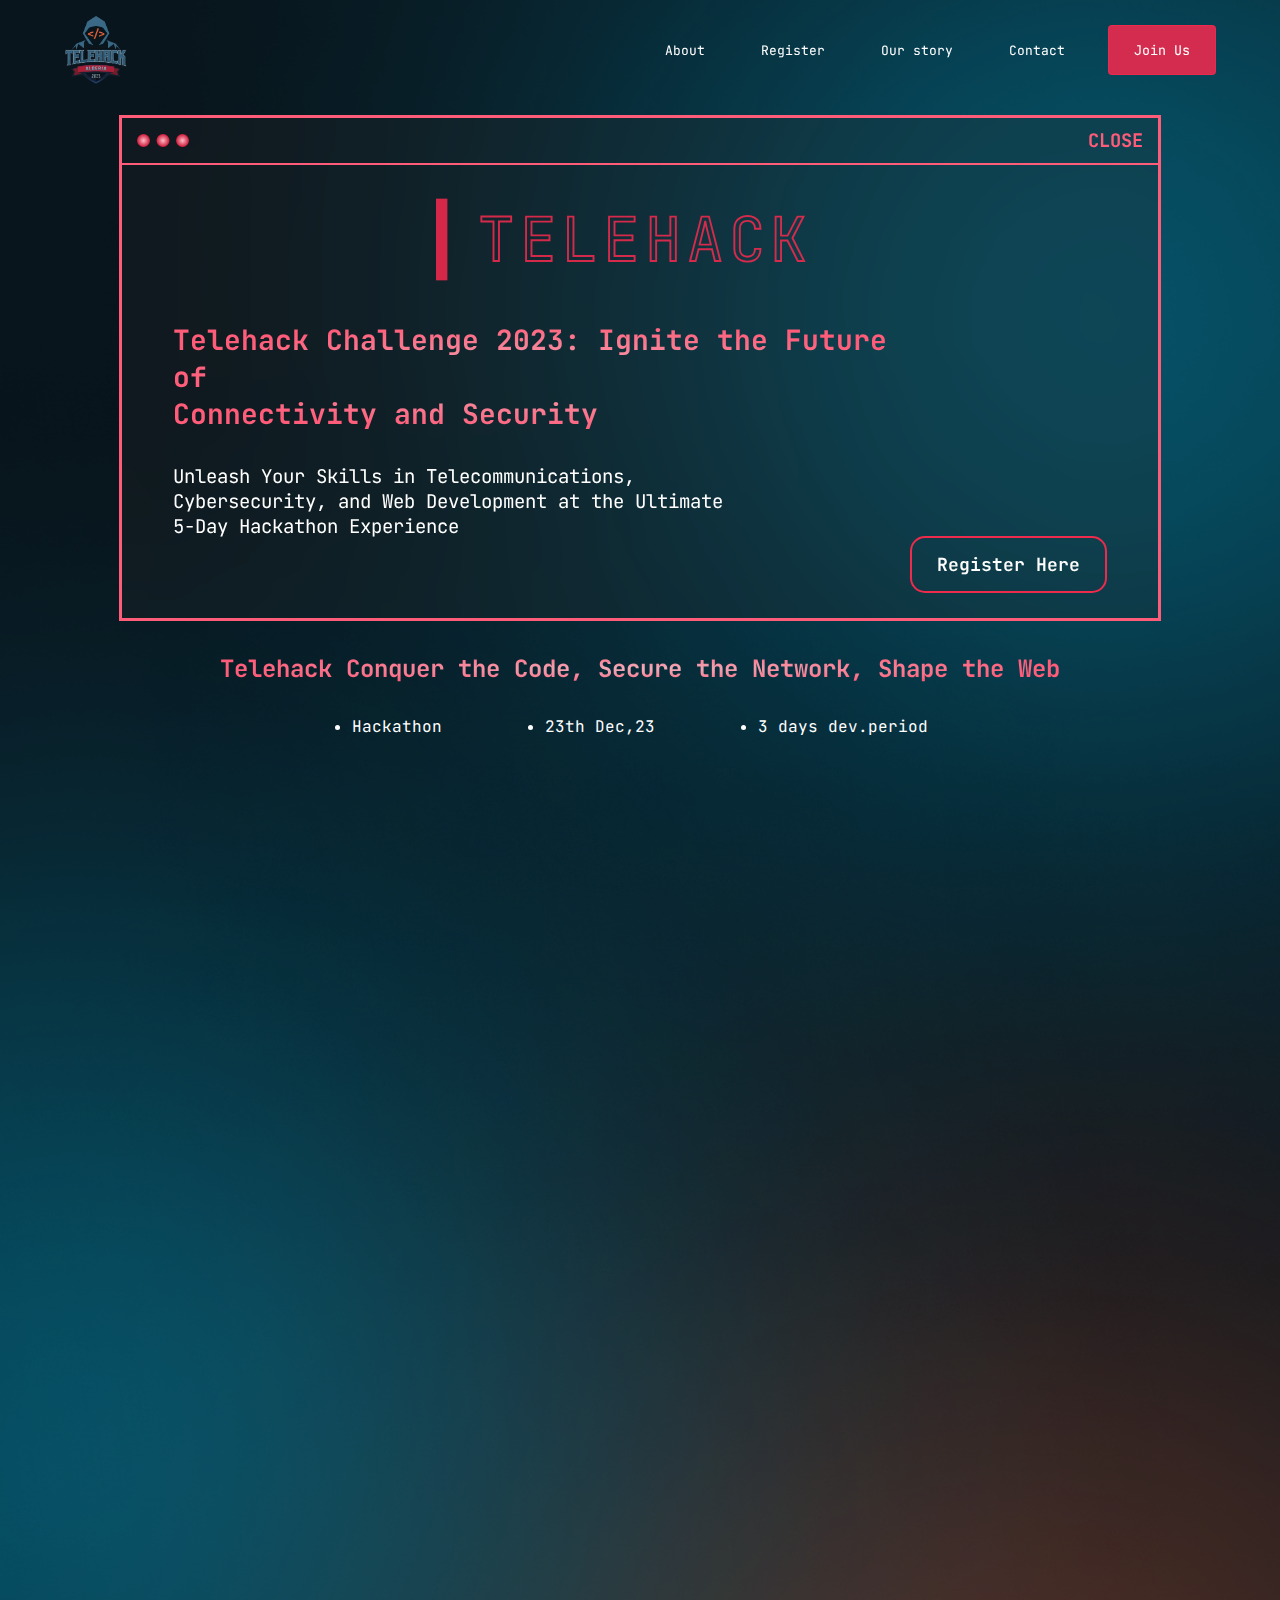
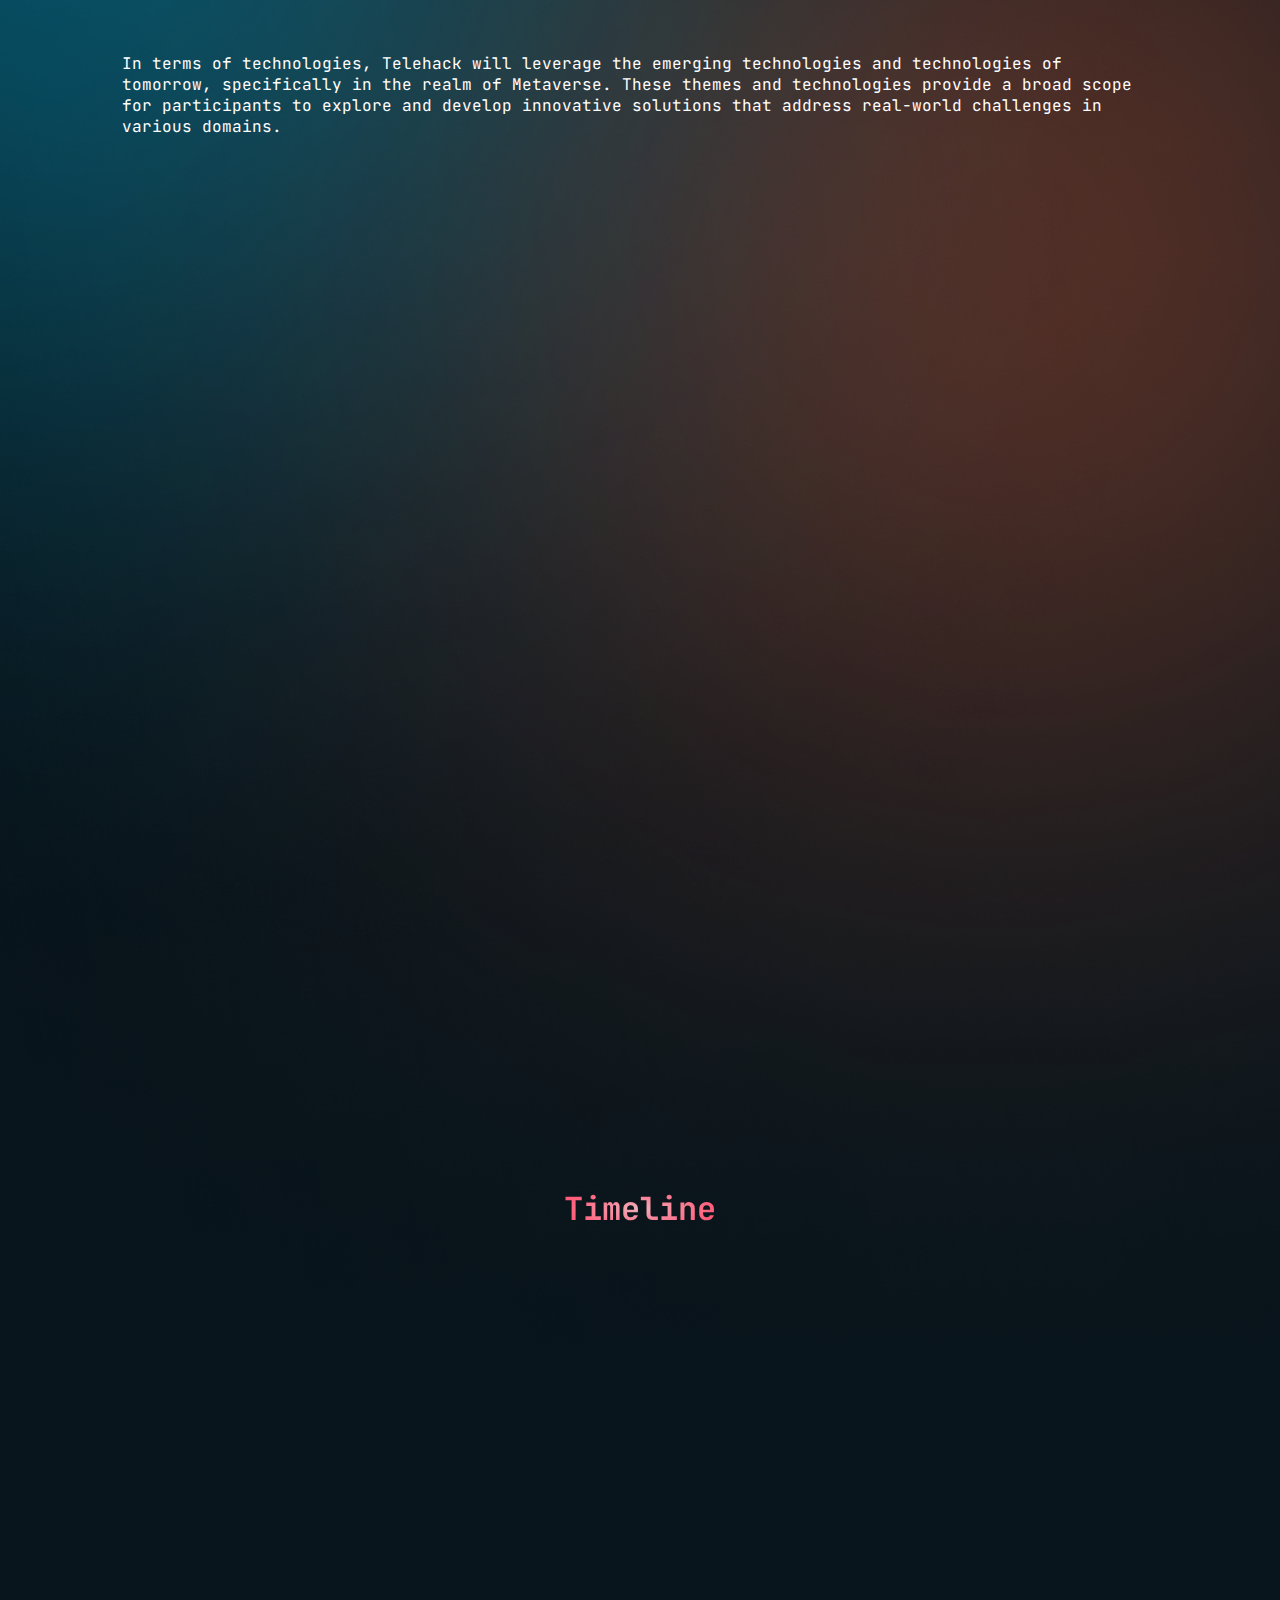
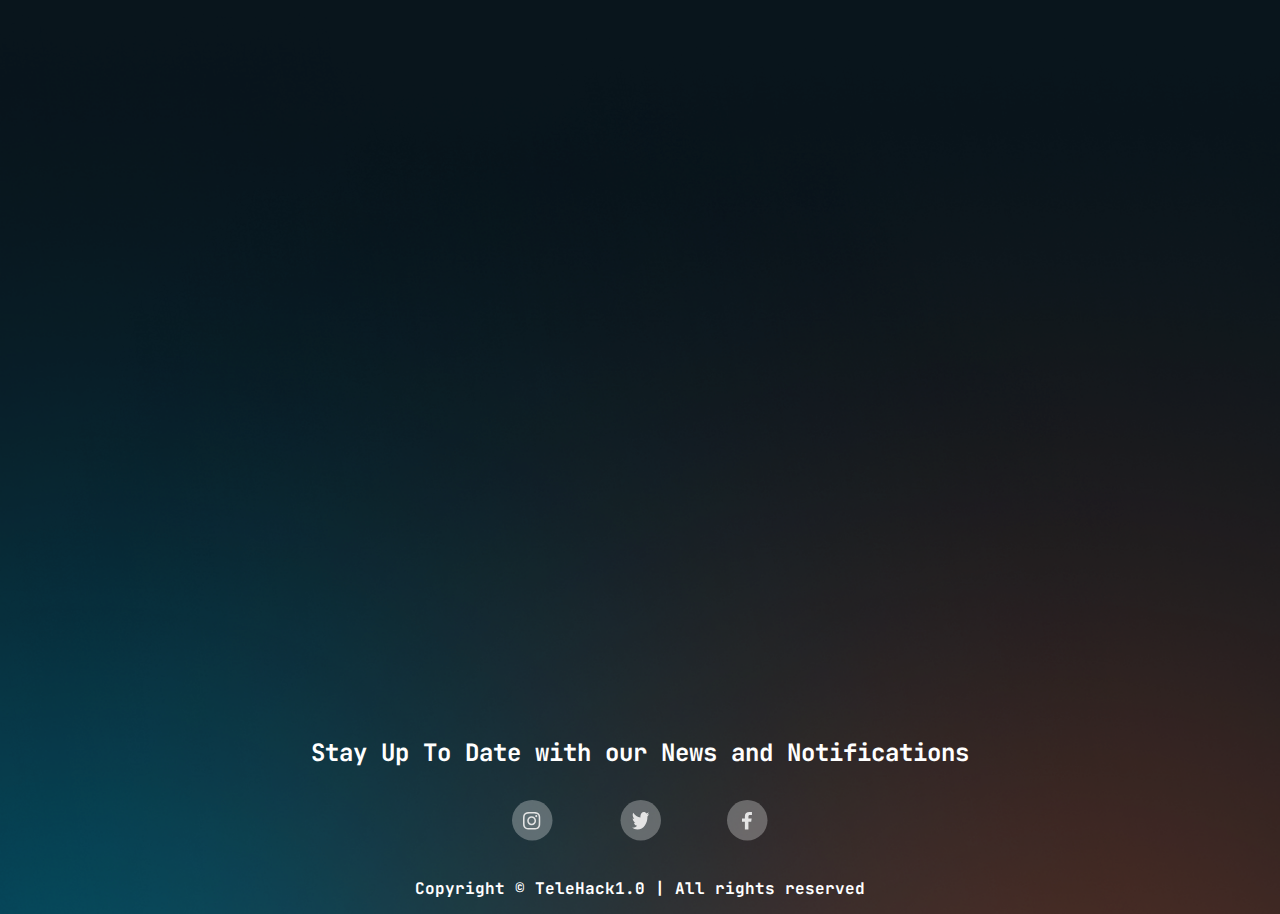
==== commit e2a48dd8: "adding some improvements !" ====
--- a/public/index.html
+++ b/public/index.html
@@ -24,12 +24,27 @@
         <li><a href="https://phoenix-esgee.site/#contact">Contact</a></li>
         <button><a href="register.html">Join Us</a></button>
       </ul>
+      <button class="menu-btn">
+        <svg width="20px" height="20px" viewBox="0 0 20 20" xmlns="http://www.w3.org/2000/svg" fill="none">
+          <path fill="#fff" fill-rule="evenodd"
+            d="M18 5a1 1 0 100-2H2a1 1 0 000 2h16zm0 4a1 1 0 100-2h-8a1 1 0 100 2h8zm1 3a1 1 0 01-1 1H2a1 1 0 110-2h16a1 1 0 011 1zm-1 5a1 1 0 100-2h-8a1 1 0 100 2h8z" />
+        </svg>
+      </button>
     </nav>
+    <ul class="menu-links hidden">
+      <li><a href="index.html">Home</a></li>
+      <hr>
+      <li><a href="register.html">Register</a></li>
+      <hr>
+      <li><a href="https://phoenix-esgee.site">Our story</a></li>
+      <hr>
+      <li><a href="https://phoenix-esgee.site/#contact">Contact</a></li>
+    </ul>
   </header>
   <main>
     <section class="part_one">
-      <div class="container" data-aos="fade-up" data-aos-once="true" data-aos-delay="50">
-        <header>
+      <div class="container" data-aos="fade-down" data-aos-once="true" data-aos-delay="50">
+        <div class="header">
           <svg xmlns="http://www.w3.org/2000/svg" width="52" height="13" viewBox="0 0 64 16" fill="none">
             <circle cx="8" cy="8" r="8" fill="url(#paint0_radial_1_166)" />
             <circle cx="32" cy="8" r="8" fill="url(#paint1_radial_1_166)" />
@@ -53,7 +68,7 @@
             </defs>
           </svg>
           <h3>CLOSE</h3>
-        </header>
+        </div>
         <main>
           <button class="button" data-text="Awesome">
             <span class="actual-text">&nbsp;TELEHACK&nbsp;</span>
@@ -79,7 +94,7 @@
     </section>
     <section class="part_two">
       <h1 data-aos="fade-right" data-aos-delay="50" data-aos-once="true">What is TeleHack 1.0 Edition?</h1>
-      <p data-aos="fade-right"data-aos-delay="500" data-aos-once="true">
+      <p data-aos="fade-right" data-aos-delay="500" data-aos-once="true">
         Telehack is a national scientific event in a "Hackathon" competition
         format organized by the Phoenix ESGEE Science Club. It takes place
         over five days and includes Three major challenges in the fields of
@@ -126,30 +141,27 @@
           <h3>Round 1</h3>
           <hr />
           <p>
-            A technical test will be held online On the Coding Ninjas
-            platform. The syllabus includes Data Structures and Algorithms,
-            Competitive Coding Problems, and objective questions on C++, ava,
-            Python, HTML, CSS, etc.
+            Proposed problem in the field of telecommunications in ALGERIA , Participants must propose a solution to
+            this
+            problem and present it in a written document or a video or whatever .
           </p>
         </div>
         <div class="round_card" data-aos-once="true" data-aos="fade-left">
           <h3>Round 2</h3>
           <hr />
           <p>
-            A technical test will be held online On the Coding Ninjas
-            platform. The syllabus includes Data Structures and Algorithms,
-            Competitive Coding Problems, and objective questions on C++, ava,
-            Python, HTML, CSS, etc.
+            Development of an Algeria Telecom platform (website, app, etc.) to serve the needs of customers.
+            Participants must design and develop a platform (app , website ,bot ...) that meets the needs of Algeria
+            Telecom customers.
           </p>
         </div>
         <div class="round_card" data-aos-once="true" data-aos="fade-right">
           <h3>Round 3</h3>
           <hr />
           <p>
-            A technical test will be held online On the Coding Ninjas
-            platform. The syllabus includes Data Structures and Algorithms,
-            Competitive Coding Problems, and objective questions on C++, ava,
-            Python, HTML, CSS, etc.
+            Capture the flag (CTF) where participants must identify, exploit and solve various problems to find "flags",
+            which are specific strings of characters or files. These flags are strategically placed in our virtual
+            computer system.
           </p>
         </div>
       </div>
@@ -162,32 +174,32 @@
           <hr />
           <h3>START</h3>
         </div>
-        <div class="timeline_card card2" data-aos="zoom-in"data-aos-once="true" data-aos-delay="500" >
+        <div class="timeline_card card2" data-aos="zoom-in" data-aos-once="true" data-aos-delay="500">
           <img src="assets/problems.png" height="40" />
           <hr />
           <h3>PROBLEM STATEMENTS</h3>
         </div>
-        <div class="timeline_card card3"data-aos="fade-left"data-aos-once="true" data-aos-delay="700" >
+        <div class="timeline_card card3" data-aos="fade-left" data-aos-once="true" data-aos-delay="700">
           <img src="assets/points.png" height="40" />
           <hr />
           <h3>BEGINNING OF THE HACK</h3>
         </div>
-        <div class="timeline_card card4" data-aos="fade-right"data-aos-once="true" data-aos-delay="900" >
+        <div class="timeline_card card4" data-aos="fade-right" data-aos-once="true" data-aos-delay="900">
           <img src="assets/monitor.png" height="40" />
           <hr />
           <h3>FIRST CHALLENGE</h3>
         </div>
-        <div class="timeline_card card5" data-aos="fade-up"data-aos-once="true" data-aos-delay="1100" >
+        <div class="timeline_card card5" data-aos="fade-up" data-aos-once="true" data-aos-delay="1100">
           <img src="assets/monitor.png" height="40" />
           <hr />
           <h3>SECOND CHALLENGE</h3>
         </div>
-        <div class="timeline_card card6" data-aos="fade-down"data-aos-once="true" data-aos-delay="1300" >
+        <div class="timeline_card card6" data-aos="fade-down" data-aos-once="true" data-aos-delay="1300">
           <img src="assets/monitor.png" height="40" />
           <hr />
           <h3>THIRD CHALLENGE</h3>
         </div>
-        <div class="timeline_card card7" data-aos="fade-left"data-aos-once="true" data-aos-delay="1500" >
+        <div class="timeline_card card7" data-aos="fade-left" data-aos-once="true" data-aos-delay="1500">
           <img src="assets/results.png" height="40" />
           <hr />
           <h3>RESULTS</h3>
@@ -197,13 +209,17 @@
     <section class="part_six">
       <h1 data-aos="fade-right" data-aos-delay="50">This hackathon is brought to you by :</h1>
       <div class="sponsor_cards">
-        <div class="sponsor_card" data-aos="fade-up" data-aos-once="true" data-aos-delay="200"><img src="assets/phoenixtele.png" height="250" /></div>
-        <div class="sponsor_card" data-aos="fade-down" data-aos-once="true" data-aos-delay="400"><img src="assets/esgee.png"height="250" /></div>
-        <div class="sponsor_card" data-aos="fade-up" data-aos-once="true" data-aos-delay="600"><img src="assets/algerietelecom.png" height="250"/></div>
-        <div class="sponsor_card" data-aos="fade-down" data-aos-once="true" data-aos-delay="800"><img src="assets/superieur.png"height="250" /></div>
-      </div>
-    </section>
-
+        <div class="sponsor_card" data-aos="fade-up" data-aos-once="true" data-aos-delay="200"><img
+            src="assets/phoenixtele.png" height="250" /></div>
+        <div class="sponsor_card" data-aos="fade-down" data-aos-once="true" data-aos-delay="400"><img
+            src="assets/esgee.png" height="250" /></div>
+        <div class="sponsor_card" data-aos="fade-up" data-aos-once="true" data-aos-delay="600"><img
+            src="assets/algerietelecom.png" height="250" /></div>
+        <div class="sponsor_card" data-aos="fade-down" data-aos-once="true" data-aos-delay="800"><img
+            src="assets/superieur.png" height="250" /></div>
+      </div>
+    </section>
+    <!-- 
     <section class="part_seven">
       <h1 data-aos="fade-right" data-aos-delay="50" data-aos-once="true">Tracks</h1>
       <div class="track_cards">
@@ -322,7 +338,7 @@
           </svg>
         </div>
       </div>
-    </section>
+    </section> -->
   </main>
   <footer>
     <h2>Stay Up To Date with our News and Notifications</h2>
--- a/public/style.css
+++ b/public/style.css
@@ -30,8 +30,14 @@
 
 header {
   padding: 15px 5%;
+  position: fixed;
+  top: 0;
+  z-index: 3;
+  max-width: 100%;
+  min-width: 97%;
 }
 header nav {
+  width: 90vw;
   display: flex;
   align-items: center;
   justify-content: space-between;
@@ -68,7 +74,7 @@
 }
 header nav ul button {
   display: inline-flex;
-  padding: 15px 25px;
+  padding:15px 25px;
   align-items: flex-start;
   gap: 10px;
   border-radius: 4px;
@@ -86,13 +92,54 @@
   border: 1px solid rgba(204, 0, 37, 0.89);
 
 }
+
+header nav button {
+  display: inline-flex;
+  padding: 15px;
+  align-items: flex-start;
+  gap: 10px;
+  border-radius: 50%;
+  background: var(--second-color);
+  color: var(--basic-white);
+  box-shadow: inset 0 0 0 0 rgba(204, 0, 37, 0.89);
+  border: 1px solid var(--second-color);
+  transition: ease-out 0.5s;
+  cursor: pointer;
+}
+.menu-btn{
+  display: none;
+}
+.menu-links{
+  position: fixed;
+  top: 11%;
+  left: 0;
+  width: 100vw;
+  display: flex;
+  align-items: center;
+  justify-content: center;
+  flex-direction: column;
+  list-style: none;
+  gap: 3rem;
+  background-color: #09151cb5;
+  padding: 15px 5px;
+  z-index: 3;
+display: block;
+}
+.menu-links li {
+  text-align: center;
+  padding: 15px 0;
+}
+.hidden{
+  display: none;
+}
 /*end of the header css*/
 /*responsive header*/
 @media (max-width: 768px) {
+
   header nav ul {
     display: none;
   }
-  #menu-btn {
+  .menu-btn {
     display: block;
   }
 }
@@ -119,7 +166,7 @@
   align-items: center;
   justify-content: center;
   flex-direction: column;
-  margin: 5% 0 10%;
+  margin: 10% 0 10%;
   gap: 2rem;
 }
 .part_one .container {
@@ -130,7 +177,7 @@
   backdrop-filter: blur(12.5px);
   position: relative;
 }
-.container header {
+.container .header {
   color: #ff5c79;
   padding: 10px 15px;
   display: flex;
@@ -138,7 +185,7 @@
   justify-content: space-between;
   border-bottom: 2px solid var(--gradient-4, #ff5c79);
 }
-.container header h3 {
+.container .header h3 {
   cursor: pointer;
 }
 .container main {
@@ -255,6 +302,9 @@
 /*end of part one css*/
 /* part one responsive*/
 @media (max-width: 768px) {
+  .part_one{
+    margin-top: 30%;
+  }
   .part_one .container {
     padding: 0 0 100px 0;
   }
@@ -396,6 +446,7 @@
 }
 .part_four .round_cards .round_card {
   width: 70%;
+  min-height: 310px;
   padding: 25px;
   border: 2px dashed var(--unnamed, #ee2a4d);
   text-align: center;
@@ -536,11 +587,14 @@
 @media (max-width:768px){
   .part_six{
     padding: 0 15px;
+    padding: 2rem;
   }
   .part_six .sponsor_cards {
     display: grid;
     grid-template-columns:auto auto ;
-    gap: 1rem;
+  }
+  .sponsor_card img{
+    height: 200px;
   }
 }
 /*end of responsive of part six*/
@@ -613,5 +667,8 @@
     width: 90%;
     justify-content: space-evenly;
   }
-}
-
+  footer h4{
+    font-size: 10px;
+  }
+}
+
